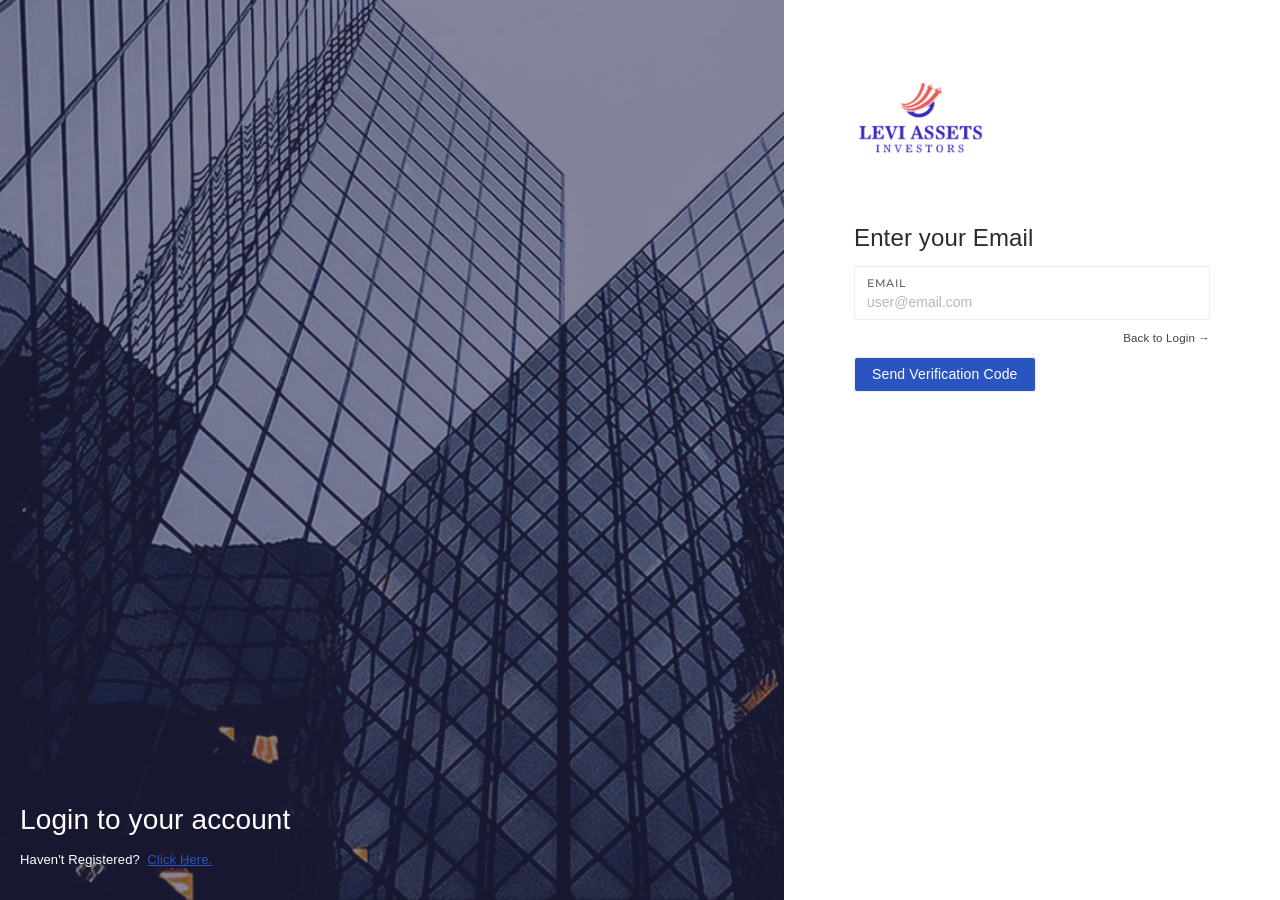
==== forgot-password.html @ 16e2641a "added login, signup pages + css files (bootstrap included)" ====
<!DOCTYPE html>
<html>
<head>
    <meta http-equiv="content-type" content="text/html;charset=UTF-8" />
    <meta charset="utf-8" />
    <title>Forgot Password?</title>
    <meta name="viewport" content="width=device-width, initial-scale=1.0, maximum-scale=1.0, user-scalable=no, shrink-to-fit=no" />
    
    <!-- CSS -->
    <link href="css/bootstrap.min.css" rel="stylesheet" type="text/css" />
    <link class="main-stylesheet" href="css/pages.css" rel="stylesheet" type="text/css" />
    
    <!-- Favicons -->
    <link rel="shortcut icon" href="images/favicon.ico">
    
  </head>

  <body class="fixed-header ">
    <div class="login-wrapper ">
      <div class="bg-pic">
        <img src="images/company5-sectionbg1.jpg" class="lazy">
        
        <div class="bg-caption pull-bottom sm-pull-bottom text-white p-l-20 m-b-20">
          <h2 class="semi-bold text-white">Login to your account</h2>
          <p>Haven't Registered? &nbsp;<a href="register.html" style="color: #2a54bf; text-decoration: underline;">Click Here.</a></p>
        </div>
      </div>
      
      <div class="login-container bg-white">
        <div class="p-l-50 m-l-20 p-r-50 m-r-20 p-t-50 m-t-30 sm-p-l-15 sm-p-r-15 sm-p-t-40">
          <a href="index.html" ><img src="images/company5.png" alt="logo" style="margin-bottom: 40px; height: 75px;"></a>
          
          <form id="form-login" class="p-t-15"> 
            <h3>Enter your Email</h3>
            <div class="form-group form-group-default">
              <label>Email</label>
              <div class="controls">
                <input type="text" name="username" id="email" placeholder="user@email.com" class="form-control" required>
              </div>
            </div>

            <div class="d-flex align-items-center justify-content-end" style="padding: 0;">
            <a href="login.html" class="text-info small">Back to Login &RightArrow;</a>
            </div>

            <button class="btn m-t-10" id="login-btn" style="background-color: #2a54bf; color: #ffffff;" type="submit">Send Verification Code</button>
          </form>
        </div>
      </div>
    </div>
    
</body>
</html>
---- css/pages.css ----
/*------------------------------------------------------------------
Pages v3.0.0
Theme : Default
Generated From SASS
[Table of contents]

1. Layouts
2. View Ports
3. Chat
4. Cards
5. Typography
6. Buttons
7. Alerts
8. Notifications
9. Progress Indicators
10. Modals
11. Tabs & Accordians
12. Sliders
13. Treeview
14. Nestables
15. Form Elements
16. Tables & Datatables
17. Charts
18. Lists
19. Social App
20. Email App
21. Calendar App
22. Login
23. Lockscreen
24. Timeline
25. Gallery
26. Vector Map
27. Pricing Table
28. Widgets
29. Misc
30. Print
31. Demo
-------------------------------------------------------------------*/
@import url('https://fonts.googleapis.com/css?family=Montserrat:400,500,600');
.flex-row {
  -webkit-box-orient: horizontal;
  -webkit-box-direction: normal;
  -webkit-flex-direction: row;
  -ms-flex-direction: row;
  flex-direction: row;
}
.flex-column {
  -webkit-box-orient: vertical;
  -webkit-box-direction: normal;
  -webkit-flex-direction: column;
  -ms-flex-direction: column;
  flex-direction: column;
}
/*!
* direction.less v0.1.0
*/
/*------------------------------------------------------------------
[1. Layouts]
*/
html {
  height: 100%;
}
/* Body Triggers for layout options
------------------------------------------------------------------
*/
body {
  height: 100%;
  margin: 0;
  padding: 0;
  background-color: #fafafa;
  direction: ltr;
  -moz-osx-font-smoothing: grayscale;
}
body.fixed-header .header {
  position: fixed;
  left: 0;
  top: 0;
}
body.mobile .sidebar-menu {
  overflow: scroll;
  -webkit-overflow-scrolling: touch;
}
body.mobile .sidebar-menu > ul {
  height: auto !important;
  overflow: visible !important;
  -webkit-overflow-scrolling: touch !important;
}
body.mobile .page-sidebar .sidebar-menu .menu-items li:hover a {
  color: #788195;
}
body.mobile .page-sidebar .sidebar-menu .menu-items li:hover .icon-thumbnail {
  color: #788195 !important;
}
body.mobile .page-sidebar .sidebar-menu .menu-items li.active > a,
body.mobile .page-sidebar .sidebar-menu .menu-items li.open > a {
  color: #fff;
}
body.mobile .page-sidebar .sidebar-menu .menu-items li.active > .icon-thumbnail,
body.mobile .page-sidebar .sidebar-menu .menu-items li.open > .icon-thumbnail {
  color: #fff;
}
body.mobile .drager {
  overflow: auto;
  -webkit-overflow-scrolling: touch;
}
body.sidebar-visible .page-sidebar .scroll-element {
  visibility: visible;
}
body.sidebar-visible .page-sidebar .menu-items .icon-thumbnail {
  -webkit-transform: translate3d(-14px, 0, 0);
  transform: translate3d(-14px, 0, 0);
  -ms-transform: translate(-14px, 0);
}
body.sidebar-visible .page-sidebar .sidebar-header .sidebar-header-controls {
  -webkit-transform: translate3d(48px, 0, 0);
  transform: translate3d(48px, 0, 0);
  -ms-transform: translate(48px, 0);
}
body.no-header .page-container .page-content-wrapper .content {
  padding-top: 0px;
}
body.no-header .header {
  border-bottom-color: transparent;
}
body.dashboard {
  background: #f5f5f5;
}
body.dashboard .page-container {
  background: #f5f5f5;
}
body.rtl [class^="col-"],
body.rtl [class*="col-"] {
  float: left;
}
body.menu-pin .overlay {
  padding-left: 0;
}
body.menu-pin .overlay .overlay-brand {
  margin-left: 0;
}
/* Page Loader
------------------------------------
*/
.pace .pace-progress {
  background: #4d6de6;
  height: 3px;
}
.pace .pace-progress-inner {
  box-shadow: none;
}
.pace .pace-activity {
  -webkit-animation: none;
  animation: none;
  top: 73px;
  background: url('../img/progress/progress-circle-success.svg') no-repeat top left;
  background-size: 100% auto;
  margin: 0 auto;
  border-width: 0;
  border-radius: 0;
  width: 28px;
  height: 40px;
  right: 19px;
  left: auto;
}
/* Header
------------------------------------
*/
.header {
  position: relative;
  display: -webkit-box;
  display: -webkit-flex;
  display: -ms-flexbox;
  display: flex;
  height: 60px;
  width: 100%;
  padding: 0 20px 0 0;
  z-index: 800;
  background-color: #fff;
  border-bottom: 1px solid rgba(230, 230, 230, 0.7);
  -webkit-box-align: center;
  -webkit-align-items: center;
  -ms-flex-align: center;
  align-items: center;
  -webkit-box-pack: justify;
  -webkit-justify-content: space-between;
  -ms-flex-pack: justify;
  justify-content: space-between;
}
.header a {
  color: #626262;
}
.header a:hover,
.header a:active,
.header a:focus {
  color: #626262;
}
.header .header-inner {
  height: inherit;
  display: -webkit-box;
  display: -webkit-flex;
  display: -ms-flexbox;
  display: flex;
  -webkit-box-align: center;
  -webkit-align-items: center;
  -ms-flex-align: center;
  align-items: center;
  -webkit-box-pack: justify;
  -webkit-justify-content: space-between;
  -ms-flex-pack: justify;
  justify-content: space-between;
}
.header.transparent {
  background-color: transparent !important;
}
.header .brand {
  vertical-align: middle;
  width: 280px;
  text-align: center;
}
.header .bubble {
  border-radius: 100%;
  height: 12px;
  width: 12px;
  background-color: #f55753;
  color: #fff;
  position: absolute;
  top: -6px;
  float: right;
  right: -5px;
}
.header .notification-list {
  display: inline-block;
  line-height: 23px;
}
.header .search-link {
  display: inline-block;
  margin-left: 15px;
  color: #626262;
  opacity: .7;
  font-size: 14px;
  vertical-align: middle;
  line-height: 12px;
  font-family: wf_segoe-ui_light, wf_segoe-ui_normal, "Helvetica Neue", Helvetica, Arial, sans-serif;
}
.header .search-link i {
  margin-right: 15px;
  font-size: 16px;
  vertical-align: middle;
}
.header .search-link:hover {
  opacity: 1;
}
.header .pg {
  font-size: 16px;
}
.header ul li {
  line-height: 12px;
  vertical-align: middle;
}
.header .dropdown {
  line-height: 12px;
}
/* Bootstrap navbar
------------------------------------
*/
.navbar {
  min-height: 50px;
  position: relative;
  margin-bottom: 20px;
  border: 1px solid transparent;
  top: -1px;
}
.navbar-nav > li > a {
  position: relative;
  display: block;
  padding: 10px 15px;
  padding-top: 20px;
  padding-bottom: 20px;
}
.nav > li > a {
  padding: 10px 15px;
}
.navbar-default {
  background-color: #fff;
}
.navbar-default .navbar-nav > .active > a,
.navbar-default .navbar-default .navbar-nav > .active > a:hover,
.navbar-default .navbar-default .navbar-nav > .active > a:focus {
  background-color: transparent;
}
.navbar-default .navbar-nav > .active > a,
.navbar-default .navbar-default .navbar-nav > .active > a:hover,
.navbar-default .navbar-default .navbar-nav > .active > a:focus {
  background-color: transparent;
}
.navbar-toggle {
  border-radius: 0;
  background-color: transparent !important;
}
.navbar-default .navbar-nav > li > a {
  color: #626262;
}
/* Main Menu Sidebar
------------------------------------
*/
.page-sidebar {
  width: 280px;
  background-color: #2b303b;
  z-index: 1000;
  left: -210px;
  position: fixed;
  bottom: 0;
  top: 0;
  right: auto;
  overflow: hidden;
  -webkit-transition: -webkit-transform 400ms cubic-bezier(0.05, 0.74, 0.27, 0.99);
  -moz-transition: -moz-transform 400ms cubic-bezier(0.05, 0.74, 0.27, 0.99);
  -o-transition: -o-transform 400ms cubic-bezier(0.05, 0.74, 0.27, 0.99);
  transition: transform 400ms cubic-bezier(0.05, 0.74, 0.27, 0.99);
  -webkit-backface-visibility: hidden;
  -webkit-perspective: 1000;
}
.page-sidebar a,
.page-sidebar button {
  color: #788195;
}
.page-sidebar a:hover,
.page-sidebar button:hover,
.page-sidebar a:active,
.page-sidebar button:active {
  color: #fff;
}
.page-sidebar a:visited,
.page-sidebar button:visited,
.page-sidebar a:focus,
.page-sidebar button:focus {
  color: #788195;
}
.page-sidebar .scroll-element {
  visibility: hidden;
}
.page-sidebar .sidebar-header {
  /* Side-bar header */
  display: block;
  height: 60px;
  line-height: 60px;
  background-color: #272b35;
  border-bottom: 1px solid #232730;
  color: #fff;
  width: 100%;
  padding: 0 20px;
  padding-left: 30px;
  clear: both;
  z-index: 10;
  position: relative;
}
.page-sidebar .sidebar-header .sidebar-header-controls {
  display: inline-block;
  -webkit-transition: -webkit-transform 0.4s cubic-bezier(0.05, 0.74, 0.27, 0.99);
  transition: transform 0.4s cubic-bezier(0.05, 0.74, 0.27, 0.99);
  -webkit-backface-visibility: hidden;
}
.page-sidebar .sidebar-header .sidebar-slide-toggle i {
  -webkit-transition: all 0.12s ease;
  transition: all 0.12s ease;
}
.page-sidebar .sidebar-header .sidebar-slide-toggle.active i {
  -webkit-transform: rotate(-180deg);
  -ms-transform: rotate(-180deg);
  transform: rotate(-180deg);
}
.page-sidebar .close-sidebar {
  position: absolute;
  right: 19px;
  top: 14px;
  padding: 9px;
  z-index: 1;
}
.page-sidebar .close-sidebar > i {
  color: rgba(255, 255, 255, 0.57);
}
.page-sidebar .sidebar-overlay-slide {
  /* Side-bar Top Slider */
  width: 100%;
  height: 100%;
  background-color: #272b35;
  display: block;
  z-index: 9;
  padding: 80px 20px 20px 20px;
}
.page-sidebar .sidebar-overlay-slide.from-top {
  top: -100%;
  position: absolute;
  -webkit-transition: all 0.2s ease;
  transition: all 0.2s ease;
}
.page-sidebar .sidebar-overlay-slide.from-top.show {
  -webkit-transform: translate(0, 100%);
  -ms-transform: translate(0, 100%);
  transform: translate(0, 100%);
}
.page-sidebar .sidebar-menu {
  /* Side-bar Menu */
  height: calc(100% - 50px);
  position: relative;
  width: 100%;
}
.page-sidebar .sidebar-menu .outer-tab-nav-section {
  display: inline-block;
  width: 45px;
  position: absolute;
  height: 100%;
  background-color: #0aa699 !important;
}
.page-sidebar .sidebar-menu .menu-items {
  /* Side-bar Menut Items */
  list-style: none;
  margin: 0;
  padding: 0;
  position: relative;
  overflow: auto;
  -webkit-overflow-scrolling: touch;
  height: calc(100% - 10px);
  width: 100%;
}
.page-sidebar .sidebar-menu .menu-items li:hover > .icon-thumbnail,
.page-sidebar .sidebar-menu .menu-items li.open > .icon-thumbnail,
.page-sidebar .sidebar-menu .menu-items li.active > .icon-thumbnail {
  color: #fff;
}
.page-sidebar .sidebar-menu .menu-items li:hover > a,
.page-sidebar .sidebar-menu .menu-items li.open > a,
.page-sidebar .sidebar-menu .menu-items li.active > a {
  color: #fff;
}
.page-sidebar .sidebar-menu .menu-items li > a {
  white-space: nowrap;
  overflow: hidden;
  text-overflow: ellipsis;
  width: 65%;
}
.page-sidebar .sidebar-menu .menu-items > li {
  display: block;
  padding: 0;
  clear: right;
}
.page-sidebar .sidebar-menu .menu-items > li:after,
.page-sidebar .sidebar-menu .menu-items > li:before {
  display: table;
  content: " ";
  clear: both;
}
.page-sidebar .sidebar-menu .menu-items > li > a {
  font-family: Arial, sans-serif;
  display: inline-block;
  padding-left: 32px;
  min-height: 40px;
  line-height: 40px;
  font-size: 14px;
  clear: both;
}
.page-sidebar .sidebar-menu .menu-items > li > a.open {
  background: #313131;
}
.page-sidebar .sidebar-menu .menu-items > li > a > .arrow {
  float: right;
  padding-right: 30px;
}
.page-sidebar .sidebar-menu .menu-items > li > a > .arrow:before {
  float: right;
  display: inline;
  font-size: 16px;
  font-family: FontAwesome;
  height: auto;
  content: "\f104";
  font-weight: 300;
  text-shadow: none;
  -webkit-transition: all 0.12s ease;
  transition: all 0.12s ease;
}
.page-sidebar .sidebar-menu .menu-items > li > a > .arrow.open:before {
  -webkit-transform: rotate(-90deg);
  -ms-transform: rotate(-90deg);
  transform: rotate(-90deg);
}
.page-sidebar .sidebar-menu .menu-items > li > a > .badge {
  margin-top: 12px;
}
.page-sidebar .sidebar-menu .menu-items > li > a > .title {
  float: left;
  white-space: nowrap;
  text-overflow: ellipsis;
  overflow: hidden;
  width: 65%;
}
.page-sidebar .sidebar-menu .menu-items > li > a > .details {
  font-size: 12px;
  opacity: 0.4;
  display: block;
  clear: both;
}
.page-sidebar .sidebar-menu .menu-items > li > a.detailed > .title {
  line-height: 28px;
}
.page-sidebar .sidebar-menu .menu-items > li > a.detailed > .details {
  line-height: 16px;
}
.page-sidebar .sidebar-menu .menu-items > li.active > ul.sub-menu {
  display: block;
}
.page-sidebar .sidebar-menu .menu-items > li > .icon-thumbnail:first-letter {
  text-transform: uppercase;
}
.page-sidebar .sidebar-menu .menu-items > li > ul.sub-menu > li ul.sub-menu li {
  padding-left: 10px;
  padding-right: 3px;
}
.page-sidebar .sidebar-menu .menu-items > li > ul.sub-menu > li ul.sub-menu .icon-thumbnail {
  width: 25px;
  height: 25px;
  line-height: 25px;
  font-size: 10px;
}
.page-sidebar .sidebar-menu .menu-items > li > ul.sub-menu li > a > .arrow:before {
  float: right;
  margin-top: 1px;
  margin-right: 20px;
  display: inline;
  font-size: 16px;
  font-family: FontAwesome;
  height: auto;
  content: "\f104";
  font-weight: 300;
  text-shadow: none;
  -webkit-transition: all 0.12s ease;
  transition: all 0.12s ease;
}
.page-sidebar .sidebar-menu .menu-items > li > ul.sub-menu li > a > .arrow.open:before {
  float: right;
  margin-top: 1px;
  margin-right: 18px;
  display: inline;
  font-family: FontAwesome;
  height: auto;
  font-size: 16px;
  -webkit-transform: rotate(-90deg);
  -ms-transform: rotate(-90deg);
  transform: rotate(-90deg);
  font-weight: 300;
  text-shadow: none;
}
.page-sidebar .sidebar-menu .menu-items > li ul.sub-menu {
  display: none;
  list-style: none;
  clear: both;
  margin: 0 0 10px 0;
  background-color: #21252d;
  padding: 18px 0 10px 0;
}
.page-sidebar .sidebar-menu .menu-items > li ul.sub-menu > li {
  background: none;
  padding: 0px 20px 0 40px;
  margin-top: 1px;
}
.page-sidebar .sidebar-menu .menu-items > li ul.sub-menu > li:hover > .icon-thumbnail {
  color: #fff;
}
.page-sidebar .sidebar-menu .menu-items > li ul.sub-menu > li > a {
  display: inline-block;
  padding: 5px 0px;
  font-size: 13px;
  font-family: Arial, sans-serif;
  white-space: normal;
}
.page-sidebar .sidebar-menu .menu-items > li ul.sub-menu > li .icon-thumbnail {
  width: 30px;
  height: 30px;
  line-height: 30px;
  margin: 0;
  background-color: #2b303b;
  font-size: 14px;
}
.page-sidebar .sidebar-menu .muted {
  color: #576775;
  opacity: .45;
}
.page-sidebar .icon-thumbnail [class^="bg-"],
.page-sidebar [class*="bg-"] {
  color: #fff;
}
[data-toggle-pin="sidebar"] > i:before {
  content: "\f10c";
}
/* Sidebar icon holder
------------------------------------
*/
.icon-thumbnail {
  display: inline-block;
  background: #21252d;
  height: 40px;
  width: 40px;
  line-height: 40px;
  text-align: center;
  vertical-align: middle;
  position: relative;
  left: 0;
  float: right;
  margin-right: 14px;
  color: #788195;
  font-size: 16px;
  -webkit-transition: -webkit-transform 0.4s cubic-bezier(0.05, 0.74, 0.27, 0.99);
  transition: transform 0.4s cubic-bezier(0.05, 0.74, 0.27, 0.99);
  -webkit-backface-visibility: hidden;
  -webkit-perspective: 1000;
  font-family: "Segoe UI", "Helvetica Neue", Helvetica, Arial, sans-serif;
  -webkit-font-smoothing: antialiased;
  -webkit-text-size-adjust: 100%;
  -ms-text-size-adjust: 100%;
  font-weight: bold;
}
.icon-thumbnail > i {
  font-size: 14px;
}
.icon-thumbnail > svg {
  width: auto;
  height: auto;
  display: inline;
}
.nav-collapse.collapse {
  height: 100%  !important;
}
/* Secondary App Menu */
.toggle-secondary-sidebar {
  display: none;
}
.secondary-sidebar {
  background: #2d3446;
  width: 250px;
  float: left;
  padding-left: 47px;
  height: 100%;
  position: fixed;
  padding: 20px 0;
}
.secondary-sidebar.not-fixed {
  position: inherit;
}
.secondary-sidebar.open {
  position: fixed;
  visibility: hidden;
  display: block;
}
.secondary-sidebar .btn-compose {
  font-family: 'Montserrat';
  font-size: 13px;
  font-weight: normal;
  letter-spacing: 0.02em;
  text-transform: uppercase;
}
.secondary-sidebar .menu-title {
  color: rgba(120, 129, 149, 0.7);
  font-size: 10.8px;
  font-family: 'Montserrat';
  font-weight: normal;
  letter-spacing: 0.03em;
}
.secondary-sidebar .menu-title {
  padding-left: 30px;
}
.secondary-sidebar > ul > li {
  padding-left: 0;
}
.secondary-sidebar ul li a {
  display: -webkit-box;
  display: -moz-box;
  display: -webkit-flex;
  display: -ms-flexbox;
  display: flex;
  padding-left: 30px;
  padding-right: 30px;
}
.secondary-sidebar ul li a > .icon-thumbnail {
  display: -webkit-box;
  display: -moz-box;
  display: -webkit-flex;
  display: -ms-flexbox;
  display: flex;
  height: auto;
  width: auto;
  line-height: auto;
}
.secondary-sidebar ul li a > .icon-thumbnail > svg {
  -webkit-align-self: center;
  -ms-flex-item-align: center;
  -ms-grid-row-align: center;
  align-self: center;
}
.secondary-sidebar ul li a.active {
  color: #2c2c2c;
}
.secondary-sidebar ul li a > .title {
  width: 100%;
  -webkit-align-self: center;
  -ms-flex-item-align: center;
  -ms-grid-row-align: center;
  align-self: center;
}
.secondary-sidebar ul li a > .title:after {
  display: none;
}
.secondary-sidebar ul li a > .badge {
  -webkit-align-self: center;
  -ms-flex-item-align: center;
  -ms-grid-row-align: center;
  align-self: center;
}
.secondary-sidebar ul li a > .arrow:before {
  float: right;
  display: inline;
  font-size: 16px;
  font-family: FontAwesome;
  height: auto;
  content: "\f104";
  font-weight: 300;
  text-shadow: none;
  -webkit-transition: all 0.12s ease;
  transition: all 0.12s ease;
}
.secondary-sidebar ul li ul {
  margin: 0;
  padding-top: 7px;
  padding-bottom: 5px;
  padding-left: 7px;
}
.secondary-sidebar ul li ul li {
  padding: 0;
  margin-bottom: 9px;
  margin-top: 5px;
}
.secondary-sidebar ul li.open > a {
  color: #2c2c2c;
}
.secondary-sidebar ul li.open > a .arrow:before {
  -webkit-transform: rotate(-90deg);
  -ms-transform: rotate(-90deg);
  transform: rotate(-90deg);
}
.secondary-sidebar ul li.open > ul {
  display: block;
}
.secondary-sidebar ul li > ul {
  display: none;
}
.secondary-sidebar .main-menu {
  padding-left: 0;
}
.secondary-sidebar .main-menu > li {
  list-style: none;
}
.secondary-sidebar .main-menu > li.active > a {
  color: #4d6de6;
}
.secondary-sidebar .main-menu > li.active > a:hover {
  color: #4d6de6;
}
.secondary-sidebar .main-menu > li.active > a > .title {
  position: relative;
}
.secondary-sidebar .main-menu > li.active > a > .title:after {
  background: #4d6de6;
  border-radius: 50%;
  content: "";
  height: 7px;
  position: absolute;
  right: -14px;
  top: 6.5px;
  width: 7px;
}
.secondary-sidebar .main-menu > li a {
  font-size: 14px;
  color: #788195;
  line-height: 37px;
}
.secondary-sidebar .main-menu > li a:hover {
  color: #fff;
}
.secondary-sidebar .main-menu > li a > .title i {
  margin-right: 6px;
  opacity: .9;
}
.secondary-sidebar .sub-menu {
  margin-left: 23px;
}
.secondary-sidebar .sub-menu li {
  list-style: none;
  padding: 0;
}
.secondary-sidebar .sub-menu li.active a {
  color: #fff !important;
}
.secondary-sidebar .sub-menu li a {
  color: rgba(120, 129, 149, 0.89);
  line-height: 25px;
}
.secondary-sidebar .sub-menu li a:hover {
  color: #fff;
}
.secondary-sidebar .sub-menu li a .badge,
.secondary-sidebar .main-menu li a .badge {
  background: transparent;
  font-size: 13px;
  color: #788195;
  line-height: 25px;
}
.secondary-sidebar.light {
  background-color: #fff;
  border-right: 1px solid rgba(0, 0, 0, 0.07);
}
.secondary-sidebar.light .menu-title {
  color: rgba(120, 129, 149, 0.6);
  opacity: 1;
}
.secondary-sidebar.light .icon-thumbnail {
  background-color: transparent;
}
.secondary-sidebar.light .main-menu li a:hover {
  color: #2c2c2c;
}
.secondary-sidebar.light .main-menu li.active > a {
  color: #2c2c2c;
}
.secondary-sidebar.light .sub-menu {
  margin-top: 5px;
}
.secondary-sidebar.light .sub-menu li.active a {
  color: #2c2c2c !important;
}
.secondary-sidebar.light .sub-menu li a {
  color: rgba(120, 129, 149, 0.6);
}
.secondary-sidebar.light .sub-menu li a:hover {
  color: #2c2c2c;
}
/* Horizontal Menu
------------------------------------
*/
.horizontal-app-menu {
  display: -webkit-box;
  display: -moz-box;
  display: -webkit-flex;
  display: -ms-flexbox;
  display: flex;
  -webkit-box-orient: vertical;
  -webkit-box-direction: normal;
  -webkit-flex-direction: column;
  -ms-flex-direction: column;
  flex-direction: column;
}
.horizontal-app-menu.fixed-header {
  overflow: hidden;
}
.horizontal-app-menu.fixed-header .header {
  position: relative;
}
.horizontal-app-menu.fixed-header .page-container {
  overflow: scroll;
  overflow-x: hidden;
  -webkit-overflow-scrolling: touch;
}
.horizontal-app-menu .header {
  display: block;
  height: auto;
  border-bottom: none;
  background-color: #2b303b;
  color: #788195;
  -webkit-flex-shrink: 0;
  -ms-flex-negative: 0;
  flex-shrink: 0;
}
.horizontal-app-menu .header .header-inner {
  height: 60px;
  background-color: transparent;
  position: relative;
  color: #788195;
}
.horizontal-app-menu .header .header-lg-height {
  height: 75px;
}
.horizontal-app-menu .header .header-md-height {
  height: 51px;
}
.horizontal-app-menu .header .header-sm-height {
  height: 50px;
}
.horizontal-app-menu .header .search-link {
  color: #788195;
}
.horizontal-app-menu .header .header-inner .brand.inline {
  position: relative;
  border-right: 1px solid #40444d;
  padding-right: 15px;
  margin-right: 0px;
  width: auto;
}
.horizontal-app-menu .header .header-inner .brand.inline > img {
  width: auto;
}
.horizontal-app-menu .header .notification-list {
  border: none;
}
.horizontal-app-menu .header .title-bar {
  padding-bottom: 18px;
}
.horizontal-app-menu .header .page-title {
  color: #788195;
  font-size: 21px;
  line-height: 21px;
  font-weight: normal;
  margin-bottom: 0;
  margin-left: 15px;
}
.horizontal-app-menu .header .pg {
  color: #788195;
  display: block;
}
.horizontal-app-menu .menu-bar {
  display: -webkit-box;
  display: -moz-box;
  display: -webkit-flex;
  display: -ms-flexbox;
  display: flex;
  -webkit-box-orient: horizontal;
  -webkit-box-direction: normal;
  -webkit-flex-direction: row;
  -ms-flex-direction: row;
  flex-direction: row;
  position: relative;
  color: #788195;
}
.horizontal-app-menu .menu-bar ul {
  margin: 0;
  padding: 0;
  list-style: none;
  border-radius: 3px;
  -webkit-border-radius: 3px;
  -moz-border-radius: 3px;
}
.horizontal-app-menu .menu-bar ul li a .arrow {
  position: relative;
  display: -webkit-inline-box;
  display: -webkit-inline-flex;
  display: -ms-inline-flexbox;
  display: inline-flex;
  -webkit-box-align: center;
  -webkit-align-items: center;
  -ms-flex-align: center;
  align-items: center;
  padding-left: 15px;
  width: 23px;
}
.horizontal-app-menu .menu-bar ul li a .arrow:before {
  font-size: 16px;
  font-family: FontAwesome;
  height: auto;
  content: "\f104";
  font-weight: 300;
  text-shadow: none;
  position: relative;
  top: 2px;
  -webkit-transform: rotate(-90deg);
  -ms-transform: rotate(-90deg);
  transform: rotate(-90deg);
  -webkit-transition: all 0.12s ease;
  transition: all 0.12s ease;
}
.horizontal-app-menu .menu-bar ul li {
  line-height: 24px;
}
.horizontal-app-menu .menu-bar ul li .sub-menu {
  padding: 0;
  left: 50%;
  top: 0;
  visibility: hidden;
  opacity: 0;
  min-width: calc(100% + 4px);
  padding: 18px 25px;
  background: #fff;
  z-index: 1;
  position: absolute;
  -webkit-box-shadow: 0px 0px 16px 0px rgba(0, 0, 0, 0.08);
  box-shadow: 0px 0px 16px 0px rgba(0, 0, 0, 0.08);
  -webkit-transform: translate3d(15px, 0, 0);
  transform: translate3d(15px, 0, 0);
  -ms-transform: translate(15px, 0);
  -webkit-transition: all 0.15s ease-in;
  transition: all 0.15s ease-in;
}
.horizontal-app-menu .menu-bar ul li .sub-menu li a {
  min-width: 50px;
  width: 100%;
  padding: 4px 0;
  white-space: nowrap;
  overflow: hidden;
  text-overflow: ellipsis;
  display: block;
}
.horizontal-app-menu .menu-bar ul li:hover > .sub-menu {
  visibility: visible;
  opacity: 1;
  -webkit-transform: translate3d(34%, 0, 0);
  transform: translate3d(34%, 0, 0);
  -ms-transform: translate(34%, 0);
}
.horizontal-app-menu .menu-bar > ul {
  display: -webkit-box;
  display: -moz-box;
  display: -webkit-flex;
  display: -ms-flexbox;
  display: flex;
  -webkit-box-orient: horizontal;
  -webkit-box-direction: normal;
  -ms-flex-flow: row nowrap;
  flex-flow: row nowrap;
}
.horizontal-app-menu .menu-bar > ul > li {
  -webkit-box-flex: 1;
  -ms-flex: 1 0 auto;
  flex: 1 0 auto;
  display: -webkit-inline-box;
  display: -webkit-inline-flex;
  display: -ms-inline-flexbox;
  display: inline-flex;
  -webkit-box-align: center;
  -webkit-align-items: center;
  -ms-flex-align: center;
  align-items: center;
  padding: 0;
  position: relative;
}
.horizontal-app-menu .menu-bar > ul > li:hover:not(".open") > a {
  color: #fff;
}
.horizontal-app-menu .menu-bar > ul > li:first-child > a {
  padding-left: 0;
}
.horizontal-app-menu .menu-bar > ul > li:last-child > a {
  padding-right: 0;
}
.horizontal-app-menu .menu-bar > ul > li > a {
  padding: 0 20px;
}
.horizontal-app-menu .menu-bar > ul > li > ul {
  display: none;
  opacity: 0;
  list-style: none;
  border: 0;
  top: -7px;
  left: -4px;
  min-width: calc(100% + 4px);
  padding: 0 25px;
  padding-top: 60px;
  padding-bottom: 18px;
  background: #fff;
  z-index: 1;
  position: absolute;
  -webkit-box-shadow: 0px 0px 16px 0px rgba(0, 0, 0, 0.08);
  box-shadow: 0px 0px 16px 0px rgba(0, 0, 0, 0.08);
}
.horizontal-app-menu .menu-bar > ul > li.open > ul {
  display: block;
}
.horizontal-app-menu .menu-bar > ul > li.open > ul:before {
  content: '';
  position: absolute;
  height: 1px;
  top: 52px;
  width: calc(100% -  50px);
  background-color: rgba(0, 0, 0, 0.07);
}
.horizontal-app-menu .menu-bar > ul > li.open > ul > li {
  padding-left: 0;
  -webkit-transform: translate3d(0, -10px, 0);
  transform: translate3d(0, -10px, 0);
  -ms-transform: translate(0, -10px);
  opacity: 0;
  transition: all 0.18s ease;
  border-bottom: none;
}
.horizontal-app-menu .menu-bar > ul > li.open > ul > li > a {
  min-width: 50px;
  width: 100%;
  padding: 4px 0;
  white-space: nowrap;
  overflow: hidden;
  text-overflow: ellipsis;
  display: -webkit-box;
  display: -moz-box;
  display: -webkit-flex;
  display: -ms-flexbox;
  display: flex;
  -webkit-box-pack: justify;
  -webkit-justify-content: space-between;
  -ms-flex-pack: justify;
  justify-content: space-between;
}
.horizontal-app-menu .menu-bar > ul > li.open > ul > li > a > .arrow:before {
  -webkit-transform: rotate(180deg);
  -ms-transform: rotate(180deg);
  transform: rotate(180deg);
}
.horizontal-app-menu .menu-bar > ul > li.open > ul > li:last-child > a {
  padding-bottom: 0;
}
.horizontal-app-menu .menu-bar > ul > li.open > a {
  -webkit-transform: translate3d(0, -10px, 0);
  transform: translate3d(0, -10px, 0);
  -ms-transform: translate(0, -10px);
  opacity: 0;
  transition: all 0.18s ease !important;
}
.horizontal-app-menu .menu-bar > ul > li.opening > ul {
  opacity: 1;
}
.horizontal-app-menu .menu-bar > ul > li.opening > ul > li {
  -webkit-transform: translate3d(0, 0, 0);
  transform: translate3d(0, 0, 0);
  -ms-transform: translate(0, 0);
  opacity: 1;
}
.horizontal-app-menu .menu-bar > ul > li.opening > a {
  position: relative;
  z-index: 10;
  -webkit-transform: translate3d(0, 0, 0);
  transform: translate3d(0, 0, 0);
  -ms-transform: translate(0, 0);
  opacity: 1;
}
.horizontal-app-menu .menu-bar > ul > li.closing > ul {
  opacity: 0;
}
.horizontal-app-menu .menu-bar > ul > li.closing > ul > li {
  -webkit-transform: translate3d(0, -10px, 0);
  transform: translate3d(0, -10px, 0);
  -ms-transform: translate(0, -10px);
  opacity: 0;
}
.horizontal-app-menu .menu-bar > ul > li.closing > a {
  -webkit-transform: translate3d(0, -10px, 0);
  transform: translate3d(0, -10px, 0);
  -ms-transform: translate(0, -10px);
  opacity: 0;
}
.horizontal-app-menu .menu-bar > ul li > a {
  color: #788195;
}
.horizontal-app-menu .secondary-sidebar {
  margin-left: -25px;
  border: 1px solid rgba(0, 0, 0, 0.07);
}
.horizontal-app-menu .inner-content {
  margin-left: 225px;
}
.horizontal-app-menu .content {
  -ms-flex: 1;
  -webkit-box-flex: 1;
  -moz-box-flex: 1;
  -ms-box-flex: 1;
  box-flex: 1;
}
.horizontal-app-menu .page-container {
  padding-left: 0;
}
.horizontal-app-menu .page-container .page-content-wrapper .content {
  padding-top: 0;
}
.horizontal-app-menu .ghost-nav-dropdown {
  top: -7px;
  left: -4px;
  background: #fff;
  z-index: 1000;
  position: absolute;
  -webkit-box-shadow: 0px 0px 16px 0px rgba(0, 0, 0, 0.08);
  box-shadow: 0px 0px 16px 0px rgba(0, 0, 0, 0.08);
  border-radius: 3px;
  -webkit-border-radius: 3px;
  -moz-border-radius: 3px;
  transition: all 0.18s ease-in;
}
.horizontal-app-menu .calendar .calendar-header {
  background-color: transparent;
  padding-left: 0;
  position: relative;
  left: -20px;
}
.horizontal-app-menu .calendar .months .month:first-child {
  padding-left: 0;
}
.horizontal-app-menu .calendar .weeks-wrapper {
  margin-left: 0;
  padding-left: 0;
}
.horizontal-app-menu .calendar .week-dragger {
  margin-left: 0;
}
.horizontal-app-menu .calendar .calendar-container .grid {
  overflow: hidden;
}
/* SPLIT VIEW FOR EMAIL and APPS
------------------------------------
*/
.split-view {
  position: relative;
  height: 100%;
}
.split-view .split-list {
  float: left;
  width: 360px;
  background: #fff;
  height: 100%;
  overflow-y: auto;
  position: relative;
  -webkit-overflow-scrolling: touch;
  border-right: 1px solid #e6e6e6;
  -webkit-transition: all 0.5s ease;
  transition: all 0.5s ease;
}
.split-view .split-list .list-view-fake-header {
  font-size: 10.8px !important;
  line-height: normal !important;
}
.split-view .split-list.slideLeft {
  -webkit-transform: translate(-100%, 0);
  -ms-transform: translate(-100%, 0);
  transform: translate(-100%, 0);
}
.split-view .split-list .list-refresh {
  position: absolute;
  right: 18px;
  top: 4px;
  color: #626262;
  opacity: .34;
  z-index: 101;
}
.split-view .split-list .list-refresh i {
  font-size: 11px;
}
.split-view .split-list .list-view-fake-header,
.split-view .split-list .list-view-group-header {
  background: #f0f0f0;
  height: 28px;
  color: rgba(98, 98, 98, 0.7);
  font-family: 'Montserrat';
  text-transform: uppercase;
  font-size: 10.8px;
  padding-left: 12px;
  padding-top: 6px;
  letter-spacing: 0.07em;
  width: 100%;
}
.split-view .split-list .item {
  height: 111px;
  list-style: none;
  position: relative;
  border-bottom: 1px solid rgba(230, 230, 230, 0.7);
  cursor: pointer;
}
.split-view .split-list .item .inline {
  width: 230px;
}
.split-view .split-list .item .inline > * {
  white-space: nowrap;
  text-overflow: ellipsis;
  overflow: hidden;
  font-family: arial;
}
.split-view .split-list .item .recipients {
  letter-spacing: 0.01em;
  padding-bottom: 2px;
}
.split-view .split-list .item .checkbox {
  float: left;
  clear: left;
  display: none;
  max-width: 32px;
}
.split-view .split-list .item .subject {
  font-family: 'Helvetica';
  font-size: 14.33px;
  color: #3b4752;
  -webkit-line-clamp: 2;
  -webkit-box-orient: vertical;
  height: 38px;
  display: -webkit-box;
  white-space: normal;
  line-height: 18px;
}
.split-view .split-list .item .body {
  font-size: 12.6px;
  opacity: .52;
  height: 22px;
}
.split-view .split-list .item .datetime {
  color: #121212;
  font-family: arial;
  font-size: 11.1px;
  position: absolute;
  right: 20px;
  top: 15px;
  opacity: 0.46;
}
.split-view .split-details {
  position: relative;
  overflow: auto;
  height: 100%;
}
.split-view .split-details .no-result {
  bottom: 0;
  left: 0;
  margin-top: -34px;
  opacity: 0.5;
  position: absolute;
  right: 0;
  text-align: center;
  top: 50%;
}
.split-view .split-details .actions {
  height: 50px;
  float: left;
}
.split-view .split-details .actions li {
  list-style: none;
  position: relative;
}
.split-view .split-details .actions li:last-child:after {
  display: none;
}
.split-view .split-details .actions li:after {
  content: "";
  height: 14px;
  position: absolute;
  right: -4px;
  top: 18px;
  width: 1px;
  background: rgba(0, 0, 0, 0.07);
}
.split-view .split-details .actions li a {
  font-size: 13.1px;
  color: #626262;
  font-weight: 600;
  padding: 0 13px;
  line-height: 50px;
  white-space: nowrap;
}
.inner-content {
  margin-top: 0px;
  padding: 0px;
  overflow: auto;
  min-height: 100%;
  margin-left: 250px;
}
/* Quick View
------------------------------------
*/
.quickview-wrapper {
  position: fixed;
  right: -285px;
  top: 0;
  width: 285px;
  background: #fff;
  bottom: 0;
  z-index: 1000;
  box-shadow: 0 0 9px rgba(191, 191, 191, 0.36);
  border-left: 1px solid rgba(222, 227, 231, 0.56);
  -webkit-transition: -webkit-transform 400ms cubic-bezier(0.05, 0.74, 0.27, 0.99);
  transition: transform 400ms cubic-bezier(0.05, 0.74, 0.27, 0.99);
  -webkit-backface-visibility: hidden;
  -ms-backface-visibility: hidden;
  -webkit-perspective: 1000;
}
.quickview-wrapper.open {
  -webkit-transform: translate3d(-100%, 0, 0);
  transform: translate3d(-100%, 0, 0);
  -ms-transform: translate(-100%, 0);
}
.quickview-wrapper .quickview-toggle {
  position: absolute;
  right: 12px;
  top: 2px;
  color: #788195;
  padding: 6px;
  opacity: 0.4;
}
.quickview-wrapper .quickview-toggle:hover {
  opacity: 1;
}
.quickview-wrapper .nav-tabs {
  /* Quickview Tabs */
  background-color: #2b303b;
  position: relative;
  padding: 0 43px;
}
.quickview-wrapper .nav-tabs > li > a {
  padding: 11px;
  color: #788195;
  border: 0;
  text-align: center;
  font-size: 11px;
  font-weight: bold;
  min-width: 62px;
  line-height: 1.4;
}
.quickview-wrapper .nav-tabs > li > a > span {
  opacity: 0.6;
}
.quickview-wrapper .nav-tabs > li > a:hover > span {
  color: #788195;
  opacity: 1;
}
.quickview-wrapper .nav-tabs > li.active > a,
.quickview-wrapper .nav-tabs > li.active > a:hover,
.quickview-wrapper .nav-tabs > li.active > a:focus {
  background-color: transparent;
  border: 0;
  color: #cdd0d8;
  opacity: 1;
}
.quickview-wrapper .nav-tabs ~ .tab-content {
  position: absolute;
  padding: 0;
  left: 0;
  right: 0;
  top: 38px;
  bottom: 0;
  height: auto;
}
.quickview-wrapper .nav-tabs ~ .tab-content > div {
  height: 100%;
}
.quickview-wrapper .nav-tabs ~ .tab-content ul {
  margin: 0;
  padding: 0;
}
.quickview-wrapper .nav-tabs ~ .tab-content ul li {
  list-style: none;
}
.quickview-wrapper .nav-tabs ~ .tab-content .quickview-notes {
  /* Quickview Notes */
  background: #fbf9e3;
}
.quickview-wrapper .nav-tabs ~ .tab-content .quickview-notes a,
.quickview-wrapper .nav-tabs ~ .tab-content .quickview-notes button {
  color: #968974;
}
.quickview-wrapper .nav-tabs ~ .tab-content .quickview-notes .list {
  position: relative;
}
.quickview-wrapper .nav-tabs ~ .tab-content .quickview-notes .list .toolbar {
  height: 50px;
  padding: 0 25px;
}
.quickview-wrapper .nav-tabs ~ .tab-content .quickview-notes .list .toolbar ul {
  margin-top: 10px;
}
.quickview-wrapper .nav-tabs ~ .tab-content .quickview-notes .list .toolbar ul > li {
  display: inline-block;
  height: auto;
}
.quickview-wrapper .nav-tabs ~ .tab-content .quickview-notes .list .toolbar ul > li a {
  height: 22px;
  line-height: 22px;
  display: block;
  padding: 0 5px;
  font-size: 14px;
}
.quickview-wrapper .nav-tabs ~ .tab-content .quickview-notes .list .toolbar ul > li a:hover,
.quickview-wrapper .nav-tabs ~ .tab-content .quickview-notes .list .toolbar ul > li a.selected {
  background: #968974;
  color: #FBF9E3;
}
.quickview-wrapper .nav-tabs ~ .tab-content .quickview-notes .list .toolbar .btn-remove-notes {
  background: transparent;
  bottom: 8px;
  display: block;
  left: 50%;
  margin-left: -40%;
  position: absolute;
  width: 83%;
  border: 1px solid #968974;
}
.quickview-wrapper .nav-tabs ~ .tab-content .quickview-notes .list > ul {
  padding: 0;
}
.quickview-wrapper .nav-tabs ~ .tab-content .quickview-notes .list > ul li {
  cursor: pointer;
  height: 42px;
  padding: 0 25px;
  display: block;
  clear: both;
}
.quickview-wrapper .nav-tabs ~ .tab-content .quickview-notes .list > ul li .left {
  float: left;
  width: 65%;
  height: 100%;
  padding-top: 9px;
}
.quickview-wrapper .nav-tabs ~ .tab-content .quickview-notes .list > ul li .left .checkbox {
  display: none;
  float: left;
}
.quickview-wrapper .nav-tabs ~ .tab-content .quickview-notes .list > ul li .left .checkbox label {
  margin-right: 0;
  vertical-align: text-top;
}
.quickview-wrapper .nav-tabs ~ .tab-content .quickview-notes .list > ul li .left p {
  margin: 0;
  font-size: 13px;
  font-weight: bold;
  width: 100px;
  white-space: nowrap;
  overflow: hidden;
  text-overflow: ellipsis;
  vertical-align: middle;
  display: inline-block;
}
.quickview-wrapper .nav-tabs ~ .tab-content .quickview-notes .list > ul li .right {
  font-size: 10.5px;
  text-align: right;
  width: 35%;
  line-height: 41px;
}
.quickview-wrapper .nav-tabs ~ .tab-content .quickview-notes .list > ul li .right .date {
  margin-right: 10px;
}
.quickview-wrapper .nav-tabs ~ .tab-content .quickview-notes .list > ul li:hover {
  background: #f4ecd1;
}
.quickview-wrapper .nav-tabs ~ .tab-content .quickview-notes .note {
  /* Quickview Note */
  background-image: url('../img/notes_lines.png');
  background-repeat: repeat-y;
  background-position: 27px top;
}
.quickview-wrapper .nav-tabs ~ .tab-content .quickview-notes .note > div {
  display: table;
  height: 100%;
  width: 100%;
}
.quickview-wrapper .nav-tabs ~ .tab-content .quickview-notes .note .toolbar {
  background: #fcfcfa;
  height: 35px;
  width: 100%;
  display: table-row;
  box-shadow: 0 1px 1px -1px rgba(0, 0, 0, 0.33);
}
.quickview-wrapper .nav-tabs ~ .tab-content .quickview-notes .note .toolbar > li {
  display: inline-block;
  border-right: 1px solid #EDECEC;
  float: left;
  line-height: 37px;
  padding: 0;
  text-align: center;
  width: 40px;
  height: auto;
}
.quickview-wrapper .nav-tabs ~ .tab-content .quickview-notes .note .toolbar > li > a {
  color: #a5a5a5;
  display: block;
  font-size: 14px;
}
.quickview-wrapper .nav-tabs ~ .tab-content .quickview-notes .note .toolbar > li > a:hover {
  background: #fffaf6;
}
.quickview-wrapper .nav-tabs ~ .tab-content .quickview-notes .note .toolbar > li > a.active {
  color: #333;
  background: #f9f1ea;
}
.quickview-wrapper .nav-tabs ~ .tab-content .quickview-notes .note .toolbar:after {
  position: absolute;
  content: "";
  width: 100%;
}
.quickview-wrapper .nav-tabs ~ .tab-content .quickview-notes .note .body {
  display: table-row;
  height: 100%;
}
.quickview-wrapper .nav-tabs ~ .tab-content .quickview-notes .note .body > div {
  display: table;
  height: 100%;
  width: 100%;
  padding: 0 20px 0 45px;
  white-space: normal;
}
.quickview-wrapper .nav-tabs ~ .tab-content .quickview-notes .note .body .top {
  height: 50px;
  display: table-row;
  clear: both;
  line-height: 50px;
  text-align: center;
}
.quickview-wrapper .nav-tabs ~ .tab-content .quickview-notes .note .body .top > a {
  float: left;
  color: #b0b0a8;
  margin-left: 10px;
}
.quickview-wrapper .nav-tabs ~ .tab-content .quickview-notes .note .body .top > span {
  font-style: italic;
  color: #b0b0a8;
  font-size: 11px;
}
.quickview-wrapper .nav-tabs ~ .tab-content .quickview-notes .note .body .content {
  display: table-row;
  height: 100%;
}
.quickview-wrapper .nav-tabs ~ .tab-content .quickview-notes .note .body .content form {
  height: 100%;
}
.quickview-wrapper .nav-tabs ~ .tab-content .quickview-notes .note .body .content .quick-note-editor {
  font-size: 12px;
}
.quickview-wrapper .nav-tabs ~ .tab-content .quickview-notes .note .body .content .quick-note-editor:focus {
  outline: none;
}
.quickview-wrapper .nav-tabs ~ .tab-content .quickview-notes .note .body .content .quick-note-editor::-moz-selection {
  background: #fef8ae;
}
.quickview-wrapper .nav-tabs ~ .tab-content .quickview-notes .note .body .content .quick-note-editor::selection {
  background: #fef8ae;
}
/* Page Container
------------------------------------
*/
.page-container {
  width: 100%;
  height: 100%;
  padding-left: 70px;
}
.page-container .page-content-wrapper {
  min-height: 100%;
  position: relative;
}
.page-container .page-content-wrapper .content {
  /* Content holder */
  z-index: 10;
  padding-top: 60px;
  padding-bottom: 69px;
  min-height: 100%;
  -webkit-transition: all 0.3s ease;
  transition: all 0.3s ease;
}
.page-container .page-content-wrapper .content.full-width {
  width: 100%;
}
.page-container .page-content-wrapper .content .content-inner {
  display: inline-block;
  vertical-align: top;
  height: 100%;
  padding-left: 30px;
  position: relative;
}
.page-container .page-content-wrapper .content:only-child {
  padding-bottom: 0px;
}
.page-container .page-content-wrapper .content.overlay-footer {
  padding-bottom: 0px;
}
.page-container .page-content-wrapper .footer {
  /* Footer */
  position: absolute;
  left: 0;
  right: 0;
  bottom: 0;
  -webkit-transition: left 0.3s ease;
  transition: left 0.3s ease;
}
.page-container .page-content-wrapper .footer.fixed {
  position: fixed;
}
.page-title {
  margin-top: 0px;
}
/* Breadcrumbs
------------------------------------
*/
.breadcrumb {
  font-family: 'Montserrat';
  -webkit-border-radius: 0px;
  -moz-border-radius: 0px;
  border-radius: 0px;
  box-shadow: none;
  background-color: transparent;
  padding: 15px 0;
  margin: 0;
  border: none;
  text-transform: uppercase;
  display: block;
}
.breadcrumb.breadcrumb-alt {
  padding: 8px 0;
  text-transform: none;
}
.breadcrumb.breadcrumb-alt a {
  letter-spacing: normal;
  color: #000;
  font-size: 12px !important;
}
.breadcrumb.breadcrumb-alt > .breadcrumb-item,
.breadcrumb.breadcrumb-alt > .breadcrumb-item.active {
  letter-spacing: normal;
  opacity: .46;
  color: #000;
  font-size: 12px !important;
}
.breadcrumb a {
  margin-left: 5px;
  margin-right: 5px;
  font-size: 10.5px !important;
  letter-spacing: 0.06em;
  font-weight: 500;
  color: #7b7d82;
}
.breadcrumb .breadcrumb-item {
  float: left;
  padding-left: 0px;
}
.breadcrumb > .breadcrumb-item + .breadcrumb-item:before {
  padding: 0 5px;
  color: #515050;
  font-family: FontAwesome;
  content: "\f105";
  font-size: 12px;
  font-weight: bold;
}
.breadcrumb > .breadcrumb-item.active {
  font-weight: 500;
  color: #0090d9;
  margin-left: 5px;
  margin-right: 5px;
  font-size: 10.5px !important;
  letter-spacing: 0.06em;
}
.breadcrumb > .breadcrumb-item.active:before {
  padding-right: 10px;
}
/* Overlay Search
------------------------------------
*/
.overlay {
  position: fixed;
  left: 0;
  right: 0;
  top: 0;
  bottom: 0;
  background: rgba(255, 255, 255, 0.95);
  z-index: 1010;
  padding-left: 64px;
  overflow: auto;
}
.overlay .inline-block {
  display: inline-block;
}
.overlay .overlay-brand {
  margin-left: 7px;
}
.overlay > div {
  width: 100%;
  height: 260px;
  display: block;
  overflow: hidden;
}
.overlay .has-results {
  overflow: visible;
}
.overlay .overlay-search {
  font-weight: 700;
  font-size: 77px;
  height: 100px;
  letter-spacing: -1.925px;
  line-height: 100px;
  width: 100%;
  padding-left: 0 !important;
}
.overlay .overlay-close {
  position: absolute;
  right: 20px;
  top: 5px;
}
.group-container {
  white-space: nowrap !important;
}
.group-container .single-group {
  vertical-align: top;
  display: inline-block;
  white-space: normal;
}
.jumbotron {
  position: relative;
  overflow: hidden;
  display: block;
  padding: 0;
  background-color: #f0f0f0;
}
.jumbotron .inner {
  position: relative;
  z-index: 2;
}
.jumbotron.lg {
  height: 600px;
}
.jumbotron .cover-photo {
  width: 100%;
  height: inherit;
  overflow: hidden;
  -webkit-transition: opacity 0.3s ease;
  transition: opacity 0.3s ease;
  background-size: cover;
  background-color: #4d6de6;
}
.jumbotron .cover-photo img {
  display: none;
}
.jumbotron h1 {
  font-size: 44px;
}
/* Pages Scroll bar
------------------------------------
*/
.scroll {
  position: relative;
  overflow: auto;
}
.scroll-wrapper > .scroll-element,
.scroll-wrapper > .scroll-element div {
  background: none;
  border: none;
  margin: 0;
  padding: 0;
  position: absolute;
  z-index: 10;
}
.scroll-wrapper > .scroll-element div {
  display: block;
  height: 100%;
  left: 0;
  top: 0;
  width: 100%;
}
.scroll-wrapper > .scroll-element.scroll-x {
  bottom: 2px;
  height: 7px;
  left: 0;
  min-width: 100%;
  width: 100%;
}
.scroll-wrapper > .scroll-element.scroll-y {
  height: 100%;
  min-height: 100%;
  right: 2px;
  top: 0;
  width: 4px;
}
.scroll-wrapper > .scroll-element .scroll-element_outer {
  opacity: 0.3;
}
.scroll-wrapper > .scroll-element .scroll-element_size {
  background-color: rgba(0, 0, 0, 0.07);
  opacity: 0;
}
.scroll-wrapper > .scroll-element .scroll-bar {
  background-color: #697686;
}
.scroll-wrapper > .scroll-element.scroll-x .scroll-bar {
  bottom: 0;
  height: 4px;
  min-width: 24px;
  top: auto;
}
.scroll-wrapper > .scroll-element.scroll-x .scroll-element_outer {
  bottom: 0;
  top: auto;
  left: 2px;
  -webkit-transition: height 0.2s;
  transition: height 0.2s;
}
.scroll-wrapper > .scroll-element.scroll-x .scroll-element_size {
  left: -4px;
}
.scroll-wrapper > .scroll-element.scroll-y .scroll-bar {
  left: auto;
  min-height: 24px;
  right: 0;
  width: 4px;
}
.scroll-wrapper > .scroll-element.scroll-y .scroll-element_outer {
  left: auto;
  right: 0;
  top: 2px;
  -webkit-transition: all 0.2s;
  transition: all 0.2s;
}
.scroll-wrapper > .scroll-element.scroll-y .scroll-element_size {
  top: -4px;
}
.scroll-wrapper > .scroll-content {
  box-sizing: inherit !important;
}
.scroll-wrapper.auto-hide > .scroll-element .scroll-element_track {
  display: none;
}
.scroll-wrapper > .scroll-element.scroll-x.scroll-scrolly_visible .scroll-element_size {
  left: -11px;
}
.scroll-wrapper > .scroll-element.scroll-y.scroll-scrollx_visible .scroll-element_size {
  top: -11px;
}
/* hover & drag */
.scroll-wrapper > .scroll-element:hover .scroll-element_outer,
.scroll-wrapper > .scroll-element.scroll-draggable .scroll-element_outer {
  overflow: hidden;
  -ms-filter: "progid:DXImageTransform.Microsoft.Alpha(Opacity=70)";
  filter: alpha(opacity=70);
  opacity: 0.7;
}
.scroll-wrapper > .scroll-element:hover .scroll-element_outer .scroll-element_size,
.scroll-wrapper > .scroll-element.scroll-draggable .scroll-element_outer .scroll-element_size {
  opacity: 1;
}
.scroll-wrapper > .scroll-element:hover .scroll-element_outer .scroll-bar,
.scroll-wrapper > .scroll-element.scroll-draggable .scroll-element_outer .scroll-bar {
  height: 100%;
  width: 100%;
}
.scroll-wrapper > .scroll-element.scroll-x:hover .scroll-element_outer,
.scroll-wrapper > .scroll-element.scroll-x.scroll-draggable .scroll-element_outer {
  height: 10px;
  min-height: 7px;
}
.scroll-wrapper > .scroll-element.scroll-y:hover .scroll-element_outer,
.scroll-wrapper > .scroll-element.scroll-y.scroll-draggable .scroll-element_outer {
  min-width: 7px;
  width: 7px;
}
/* Other overides */
.container-fluid {
  padding-left: 30px;
  padding-right: 30px;
}
.copyright {
  padding: 25px 0;
  border-top: 1px solid rgba(98, 98, 98, 0.07);
}
.navbar-center,
.navbar-center > li {
  float: none;
  display: inline-block;
  *display: inline;
  /* ie7 fix */
  *zoom: 1;
  /* hasLayout ie7 trigger */
  vertical-align: top;
}
.navbar-nav li a {
  min-width: 50px;
}
.pager {
  margin: 0;
}
@media (max-width: 991px) {
  body.horizontal-menu-open .header {
    z-index: 1000;
  }
  .horizontal-menu-backdrop {
    background: rgba(0, 0, 0, 0.5);
    position: fixed;
    left: 0;
    right: 0;
    bottom: 0;
    top: 0;
    z-index: 0;
    transition: opacity .3s ease;
    display: none;
  }
  .horizontal-app-menu .menu-bar {
    position: fixed;
    top: 0;
    bottom: 0;
    background-color: #2b303b;
    width: 270px;
    left: -270px;
    overflow-y: auto;
    -webkit-transition: -webkit-transform 400ms cubic-bezier(0.05, 0.74, 0.27, 0.99);
    transition: transform 400ms cubic-bezier(0.05, 0.74, 0.27, 0.99);
    -webkit-backface-visibility: hidden;
    -ms-backface-visibility: hidden;
    -webkit-perspective: 1000;
    flex-direction: column;
    z-index: 1;
  }
  .horizontal-app-menu .menu-bar.open {
    -webkit-transform: translate3d(100%, 0, 0);
    transform: translate3d(100%, 0, 0);
    -ms-transform: translate(100%, 0);
  }
  .horizontal-app-menu .menu-bar > ul {
    flex-flow: column nowrap;
    overflow-x: hidden;
  }
  .horizontal-app-menu .menu-bar > ul > li:first-child a,
  .horizontal-app-menu .menu-bar > ul > li:last-child a {
    padding-right: 32px !important;
    padding-left: 20px !important;
  }
  .horizontal-app-menu .menu-bar ul {
    width: 100%;
  }
  .horizontal-app-menu .menu-bar ul li {
    min-height: 45px;
    display: -webkit-box;
    display: -moz-box;
    display: -webkit-flex;
    display: -ms-flexbox;
    display: flex;
    flex-direction: column;
    width: 100%;
  }
  .horizontal-app-menu .menu-bar ul li > ul {
    padding: 0;
    overflow: hidden;
    margin-top: 6px;
    position: static;
    background: #21252d;
    opacity: 1;
    padding: 12px 0 10px 10px;
    min-width: 0;
    left: 0;
    box-shadow: none;
  }
  .horizontal-app-menu .menu-bar ul li > ul:before {
    display: none;
  }
  .horizontal-app-menu .menu-bar ul li > ul > li {
    padding-left: 0;
    min-height: 40px;
  }
  .horizontal-app-menu .menu-bar ul li > ul > li > a {
    font-size: 13px;
    padding-top: 0 !important;
    padding-bottom: 0 !important;
    line-height: 40px;
  }
  .horizontal-app-menu .menu-bar ul li a {
    font-family: Arial, sans-serif;
    display: inline-block;
    padding-left: 20px !important;
    padding-right: 32px !important;
    min-height: 40px;
    line-height: 40px;
    font-size: 14px;
    clear: both;
    white-space: nowrap;
    overflow: hidden;
    text-overflow: ellipsis;
    width: 100%;
  }
  .horizontal-app-menu .menu-bar ul li a > .arrow {
    float: right;
    -webkit-transform: rotate(90deg);
    -ms-transform: rotate(90deg);
    transform: rotate(90deg);
    transition: all 0.12s ease;
    transform-origin: 90% 50%;
    padding-left: 17px;
  }
  .horizontal-app-menu .menu-bar ul li a > .arrow.open {
    -webkit-transform: rotate(0);
    -ms-transform: rotate(0);
    transform: rotate(0);
  }
  .horizontal-app-menu .menu-bar ul li.active {
    border: none;
  }
  .horizontal-app-menu .menu-bar ul li.open ul li {
    opacity: 1;
    transform: none;
  }
  .horizontal-app-menu .menu-bar ul li.open > a {
    opacity: 1;
    transform: none;
    color: #fff;
    padding-left: 20px !important;
  }
  .horizontal-app-menu .menu-bar .search-link {
    background: rgba(120, 129, 149, 0.1);
    display: block;
    height: 54px;
    width: 100%;
    margin: 0;
    padding-left: 20px;
    padding-right: 20px;
    color: #788195;
    flex-shrink: 0;
    margin-top: auto;
  }
  .horizontal-app-menu .menu-bar .search-link i {
    margin: 0;
  }
  .horizontal-app-menu .menu-bar .toggle-sidebar {
    width: 35px;
    text-align: center;
    margin: 7px 10px 10px 8px;
    padding: 10px;
  }
  .horizontal-app-menu[data-pages-direction="slideRight"] {
    right: 0;
  }
  .horizontal-app-menu .header .header-sm-height {
    height: 100%;
  }
  .horizontal-app-menu .ghost-nav-dropdown {
    display: none;
  }
}
@media (max-width: 1400px) {
  .header .brand.inline::after {
    top: -7px !important;
  }
}
@media (min-width: 980px) {
  .horizontal-menu .page-content {
    margin-left: 0;
  }
  .horizontal-menu .page-content .content {
    padding-top: 123px;
  }
}
/*------------------------------------------------------------------
[2. View Ports]
*/
.view-port {
  position: relative;
  width: 100%;
  height: 100%;
  display: block;
  white-space: nowrap;
  word-spacing: 0;
  font-size: 0;
  overflow: hidden;
}
.view-port > * {
  font-size: initial;
}
.view-port .navbar {
  border-radius: 0;
  padding-left: 0;
  margin-bottom: 0;
  border-left: 0;
  display: table;
  width: 100%;
  top: 0;
  border-top: 0;
  padding: 0;
  border-bottom: 1px solid #e7e7e7;
}
.view-port .navbar .navbar-inner {
  display: table-cell;
  height: 50px;
  vertical-align: middle;
}
.view-port .navbar .action {
  position: absolute;
  top: 0;
  line-height: 50px;
  z-index: 1;
}
.view-port .navbar .action.pull-right {
  right: 0;
}
.view-port .navbar .view-heading {
  font-size: 15px;
  text-align: center;
}
.view-port .navbar > p {
  line-height: 12px;
  font-size: 12px;
  margin: 0;
}
.view-port .navbar.navbar-sm {
  min-height: 35px;
}
.view-port .navbar.navbar-sm .navbar-inner {
  height: 35px;
}
.view-port .navbar.navbar-sm .action {
  line-height: 35px;
}
.view-port .view {
  display: inline-block;
  width: 100%;
  height: 100%;
  vertical-align: top;
  -webkit-backface-visibility: hidden;
  -moz-backface-visibility: hidden;
  backface-visibility: hidden;
  -webkit-perspective: 1000;
  -webkit-transition: all 0.4s ease;
  transition: all 0.4s ease;
}
.view-port .view:first-child:before {
  position: absolute;
  content: '';
  width: 100%;
  height: 100%;
  background-color: #000;
  opacity: 0;
  -webkit-transition: opacity 0.2s linear;
  transition: opacity 0.2s linear;
  z-index: -1;
}
.view-port .view:only-child {
  margin: 0;
}
.view-port.from-top > .view:last-child {
  -webkit-transform: translate3d(-100%, 0, 0);
  transform: translate3d(-100%, 0, 0);
  -ms-transform: translate(-100%, 0);
}
.view-port.push > .view:first-child {
  -webkit-transform: translate3d(-100%, 0, 0);
  transform: translate3d(-100%, 0, 0);
  -ms-transform: translate(-100%, 0);
}
.view-port.push > .view:last-child {
  -webkit-transform: translate3d(-100%, 0, 0);
  transform: translate3d(-100%, 0, 0);
  -ms-transform: translate(-100%, 0);
}
.view-port.push-parrallax > .view:first-child {
  -webkit-transition: all 400ms cubic-bezier(0.1, 0.7, 0.1, 1);
  transition: all 400ms cubic-bezier(0.1, 0.7, 0.1, 1);
  -webkit-transform: translate3d(-25%, 0, 0);
  transform: translate3d(-25%, 0, 0);
  -ms-transform: translate(-25%, 0);
}
.view-port.push-parrallax > .view:first-child:before {
  opacity: 0;
  z-index: 100;
}
.view-port.push-parrallax > .view:last-child {
  -webkit-transition: all 400ms cubic-bezier(0.1, 0.7, 0.1, 1);
  transition: all 400ms cubic-bezier(0.1, 0.7, 0.1, 1);
  -webkit-transform: translate3d(-100%, 0, 0);
  transform: translate3d(-100%, 0, 0);
  -ms-transform: translate(-100%, 0);
  box-shadow: 0 0 9px rgba(191, 191, 191, 0.36);
}
/*------------------------------------------------------------------
[3. Chat]
*/
/* Chat Components
--------------------------------------------------
*/
.chat-view .chat-inner {
  padding: 15px;
  overflow-x: hidden;
  height: calc(100% - 103px);
}
.chat-view .message {
  margin-bottom: 10px;
  line-height: 30px;
}
.chat-view .profile-img-wrapper {
  height: 28px;
  width: 28px;
}
.chat-view .chat-bubble {
  position: relative;
  border-radius: 12px;
  padding: 4px 12px;
  font-size: 14px;
  line-height: 16px;
  margin: 5px 0px 0 5px;
  max-width: 60%;
  white-space: normal;
}
.chat-view .chat-bubble > p {
  margin: 0;
}
.chat-view .chat-bubble.from-me {
  background: #daeffd;
  color: #2c2c2c;
  opacity: 0.8;
  float: right;
  border: 1px solid rgba(0, 0, 0, 0.07);
}
.chat-view .chat-bubble.from-them {
  color: #2c2c2c;
  background: #f0f0f0;
  position: relative;
  opacity: 0.8;
  float: left;
  border: 1px solid #f0f5f8;
}
.chat-view .chat-input {
  border: 0;
  height: 45px;
}
.chat-view .chat-input:focus,
.chat-view .chat-input:active {
  background-color: #fff;
}
.chat-view .user-controls {
  padding-top: 12px;
}
/* Chat User List
--------------------------------------------------
*/
.chat-user-list > a {
  height: 60px;
}
/* Alert List
--------------------------------------------------
*/
.alert-list > a {
  height: 45px;
}
/*------------------------------------------------------------------
[4. Cards]
*/
.card {
  -webkit-box-shadow: none;
  box-shadow: none;
  border-radius: 1px;
  -webkit-border-radius: 1px;
  -moz-border-radius: 1px;
  -webkit-transition: all 0.2s ease;
  transition: all 0.2s ease;
  position: relative;
  background-color: #fff;
  margin-bottom: 20px;
  width: 100%;
}
.card .card-header {
  background: transparent;
  border-radius: 0px;
  border-bottom: 0px;
  padding: 20px 20px 7px 20px;
  position: relative;
  z-index: 3;
  min-height: 48px;
}
.card .card-header.separator:after {
  content: "";
  height: 1px;
  background: rgba(0, 0, 0, 0.08);
  left: 16px;
  right: 16px;
  position: absolute;
  bottom: 0;
}
.card .card-header + .card-block {
  padding-top: 0;
}
.card .card-header .card-title {
  font-family: 'Montserrat';
  text-transform: uppercase;
  display: inline-block;
  letter-spacing: 0.06em;
  font-size: 10.5px;
  font-weight: 500;
  margin: 0;
  padding: 0;
  line-height: normal;
  overflow: hidden;
  text-overflow: ellipsis;
  -webkit-text-stroke: 0px;
  filter: alpha(opacity=40);
  -webkit-transition: opacity 0.3s ease;
  transition: opacity 0.3s ease;
}
.card .card-header .card-controls {
  float: right;
  margin-top: -3px;
}
.card .card-header .card-controls ul {
  margin: 0;
  padding: 0;
}
.card .card-header .card-controls ul li {
  display: inline-block;
  list-style: none;
  line-height: 0;
}
.card .card-header .card-controls:after {
  content: "";
  display: table;
  clear: both;
}
.card .card-header.card-header-hover .card-title {
  opacity: .4;
}
.card .card-header.card-header-hover:hover .card-title {
  opacity: 1;
}
.card.card-default {
  border: 1px solid rgba(0, 0, 0, 0.07);
}
.card.card-default > .card-header {
  color: #333;
}
.card.card-bordered {
  border: 1px solid rgba(230, 230, 230, 0.7);
}
.card.card-borderless {
  border: none;
}
.card.card-condensed .card-header {
  padding: 13px 13px 0 13px;
  min-height: 30px;
}
.card.card-condensed .card-header .card-title {
  opacity: .4;
}
.card.card-condensed .card-block {
  padding: 13px;
}
.card.card-hover .card-header .card-title {
  opacity: .4;
}
.card.card-hover:hover .card-header .card-title {
  opacity: 1;
}
.card.card-transparent {
  background: transparent;
  border: none;
  -webkit-box-shadow: none;
  box-shadow: none;
}
.card.card-transparent .card-block {
  background: transparent;
}
.card.full-height {
  height: calc(100%);
}
.card.full-height .card-block {
  height: auto;
  width: 100%;
  height: 100%;
}
.card.card-featured {
  -webkit-box-shadow: -1px 1px 3px 0px rgba(121, 129, 135, 0.14);
  box-shadow: -1px 1px 3px 0px rgba(121, 129, 135, 0.14);
  width: calc(100% - 50px);
  float: right;
}
.card.card-featured .card-title h4 {
  font-family: 'Montserrat';
  font-size: 16px;
  text-transform: uppercase;
  color: #f0f0f0;
}
.card.card-featured .card-block h3 {
  line-height: 34px;
  font-size: 26px;
}
.card.card-featured .footer .username {
  line-height: 8px;
  padding-top: 10px;
  font-size: 16px;
}
.card.card-featured .footer .buttons li {
  display: inline;
  list-style: none;
  font-weight: bold;
  margin-left: 20px;
}
.card.card-featured .footer .buttons li:first-child {
  margin-left: 0;
}
.card.card-featured .footer .buttons .heart {
  color: #f55753;
}
.card.card-featured .footer .buttons .comment {
  color: #626262;
}
.card.card-featured .ribbon {
  width: 38px;
  height: 38px;
  margin-left: -39px;
  float: left;
  -webkit-box-shadow: inset -3px 0px 3px 0px rgba(0, 0, 0, 0.14);
  box-shadow: inset -3px 0px 3px 0px rgba(0, 0, 0, 0.14);
}
.card.card-featured .ribbon.green {
  background: #4d6de6;
}
.card.card-featured .ribbon.blue {
  background: #4d6de6;
}
.card.hover-fill:hover {
  background: #f0f0f0;
}
.card.hover-stroke:hover {
  border: 1px solid #e6e6e6;
}
.card .card-block {
  padding: 20px;
}
.card .card-block.no-padding .row {
  margin-left: 0;
  margin-right: 0;
}
.card .card-block.no-bottom-padding {
  padding-bottom: 0;
}
.card .card-block.no-top-padding {
  padding-top: 0;
}
.card .card-block .title {
  margin-top: 0px;
}
.card .card-block.scrollable {
  margin-bottom: 20px;
}
/* Portlets
------------------------------------
*/
.card-progress {
  background: rgba(255, 255, 255, 0.8);
  bottom: 0;
  left: 0;
  position: absolute !important;
  right: 0;
  top: 0;
  display: none;
  z-index: 2;
}
.card-progress > .progress,
.card-progress > .progress.progress-small {
  height: 3px;
}
.card-progress > .progress-circle-indeterminate,
.card-progress > .card-bar-indeterminate {
  display: block;
  left: 50%;
  margin-left: -17px;
  margin-top: -17px;
  position: absolute;
  top: 50%;
}
.card-progress > .progress-circle-indeterminate {
  width: 35px;
  height: 35px;
}
.card-maximized {
  position: fixed !important;
  left: 280px;
  top: 59px;
  bottom: 0;
  right: 0;
  z-index: 600;
  margin: 0;
  width: auto;
}
/* Pages notification holder */
.card .pgn-wrapper {
  position: absolute;
  z-index: 602;
}
.card-header a:not(.btn) {
  color: #626262 !important;
  opacity: .4;
  padding-top: 10px;
  padding-bottom: 10px;
}
.card-header a:not(.btn).card-refresh {
  -webkit-transition: opacity 0.3s ease;
  transition: opacity 0.3s ease;
}
.card-header a:not(.btn).card-refresh.refreshing {
  opacity: 1;
}
.card-header .dropdown-menu {
  margin-top: 5px;
}
.card-header .dropdown-menu .dropdown-item {
  padding: 0 20px !important;
}
.card-header .dropdown-menu .dropdown-item:hover {
  opacity: 1;
  background-color: transparent;
}
.card-header a[data-toggle]:hover {
  opacity: 1;
}
.card-icon {
  -moz-osx-font-smoothing: grayscale;
  font-family: "pages-icon";
  font-style: normal;
  font-variant: normal;
  font-weight: normal;
  line-height: 1;
  text-transform: none;
}
.card-icon-close:before {
  content: "\e60a";
}
.card-icon-maximize:before {
  content: "\e634";
}
.card-icon-refresh:before {
  content: "\e600";
}
.card-icon-collapse:before {
  content: "\e62c";
}
.card-icon-settings:before {
  content: "\e655";
}
.card-icon-refresh-lg-master,
.card-icon-refresh-lg-white {
  width: 15px;
  height: 15px;
  display: block;
  background-size: cover;
  -webkit-transition: opacity 0.3s ease;
  transition: opacity 0.3s ease;
}
.card-icon-refresh-lg-master.fade,
.card-icon-refresh-lg-white.fade {
  opacity: 0.1;
}
.card-icon-refresh-lg-master {
  background-image: url('../img/progress/progress-circle-lg-master-static.svg');
}
.card-icon-refresh-lg-white {
  background-image: url('../img/progress/progress-circle-lg-white-static.svg');
}
.card-icon-refresh-lg-master-animated,
.card-icon-refresh-lg-white-animated {
  width: 15px;
  height: 15px;
  display: block;
  background-size: cover;
  opacity: 0;
  -webkit-transition: opacity 0.3s ease;
  transition: opacity 0.3s ease;
}
.card-icon-refresh-lg-master-animated.active,
.card-icon-refresh-lg-white-animated.active {
  opacity: 1;
}
.card-icon-refresh-lg-master-animated {
  background-image: url('../img/progress/progress-circle-lg-master.svg');
}
.card-icon-refresh-lg-white-animated {
  background-image: url('../img/progress/progress-circle-lg-white.svg');
}
/* For demo purpose only */
.card-scroll {
  height: 100px;
}
.sortable .card-header {
  cursor: move;
}
/* To prevent lag while dragging */
.ui-sortable-handle {
  transition: max-height 0.3s ease 0s;
}
.sortable .grid .grid-title {
  cursor: move;
}
.ui-sortable {
  min-height: 0px !important;
}
.ui-sortable-placeholder {
  border: 1px dotted black;
  visibility: visible !important;
  height: 100% !important;
}
.ui-sortable-placeholder * {
  visibility: hidden;
}
.sortable-box-placeholder {
  background-color: #f0f0f0;
  border: 1px dashed #e6e6e6;
  display: block;
  margin-top: 0px !important;
  margin-bottom: 24px !important;
}
.sortable-box-placeholder * {
  visibility: hidden;
}
.sortable .card {
  transition: none;
}
.sortable-column {
  padding-bottom: 100px;
}
.demo-card-scrollable {
  height: 158px;
}
.card-block {
  padding: 15px;
}
/*------------------------------------------------------------------
[5. Typography]
*/
/* Standard elements
--------------------------------------------------
*/
html {
  font-size: 100%;
  -ms-text-size-adjust: 100%;
  -webkit-text-size-adjust: 100%;
}
body {
  color: #626262;
  font-family: "Segoe UI", Arial, sans-serif;
  font-size: 14px;
  font-weight: normal;
  letter-spacing: 0.01em;
  -webkit-font-smoothing: antialiased;
  -webkit-text-size-adjust: 100%;
  -ms-text-size-adjust: 100%;
  -webkit-font-feature-settings: "kern" 1;
  -moz-font-feature-settings: "kern" 1;
}
/* Headings 
------------------------------------
*/
h1,
h2,
h3,
h4,
h5,
h6 {
  margin: 10px 0;
  font-family: "Segoe UI", "Helvetica Neue", Helvetica, Arial, sans-serif;
  -webkit-font-smoothing: antialiased;
  -webkit-text-size-adjust: 100%;
  -ms-text-size-adjust: 100%;
  font-weight: 300;
  color: #2c2c2c;
}
h1 {
  font-size: 44px;
  line-height: 55px;
  letter-spacing: -0.08px;
}
h2 {
  font-size: 31px;
  line-height: 40px;
}
h3 {
  font-size: 27px;
  line-height: 35px;
}
h4 {
  font-size: 22px;
  line-height: 31.88px;
}
h5 {
  font-size: 18px;
  line-height: 25.88px;
}
h3 small,
h4 small,
h5 small {
  font-weight: 300;
}
h1.block,
h2.block,
h3.block,
h4.block,
h5.block,
h6.block {
  padding-bottom: 10px;
}
/* Lins and Others
------------------------------------
*/
a {
  text-shadow: none !important;
  color: #584b8d;
  transition: color 0.1s linear 0s, background-color 0.1s linear 0s, opacity 0.2s linear 0s !important;
}
a:focus,
a:hover,
a:active {
  color: #3b3e79;
}
a,
a:focus,
a:hover,
a:active {
  outline: 0 !important;
  text-decoration: none;
}
a[ng-click] {
  cursor: pointer;
}
br {
  line-height: normal;
  clear: both;
}
code {
  color: #c64643;
  background-color: #f0f0f0;
}
code:hover {
  background-color: #fddddd;
}
p {
  display: block;
  font-size: 14px;
  font-weight: normal;
  letter-spacing: 0.01em;
  line-height: 22px;
  margin: 0px 0px 10px 0px;
  font-style: normal;
  white-space: normal;
}
small,
.small {
  line-height: 18px;
  font-size: 85%;
}
label.inline {
  display: inline-block;
  position: relative;
  top: 0px;
  font-size: 13px;
}
ul,
ol {
  margin-bottom: 10px;
}
ul > li,
ol > li {
  padding-left: 3px;
  line-height: 24px;
}
ul.lg-icon > li,
ol.lg-icon > li {
  font-size: 21px;
}
ul.lg-icon > li span,
ol.lg-icon > li span {
  font-size: 14px;
}
ul.no-style,
ol.no-style {
  list-style: none;
  padding-left: 5px;
}
address {
  margin-bottom: 0px;
}
address a {
  color: #626262;
}
blockquote {
  padding: 0 0 0 18px;
  border-left: 0;
}
blockquote:before {
  content: '';
  font-family: FontAwesome;
  content: "\f10d";
  margin-right: 13px;
  float: left;
}
blockquote p {
  font-size: 16px;
}
blockquote small {
  line-height: 29px;
  color: #8b91a0;
  padding-left: 30px;
}
blockquote small:before {
  content: "";
}
blockquote.pull-right {
  border-right: 0;
}
blockquote.pull-right:before {
  float: right;
  content: '';
  font-family: FontAwesome;
  content: "\f10d";
  margin-left: 13px;
  margin-right: 0;
}
blockquote.pull-right small {
  padding-right: 30px;
}
blockquote.pull-right small:after {
  content: "";
}
hr {
  border-color: #e6e6e6;
}
hr.double {
  border-width: 2px;
}
hr.dotted {
  border-style: dotted none none;
}
/* Font Sizes 
------------------------------------
*/
.small-text {
  font-size: 12px !important;
}
.normal-text {
  font-size: 13px !important;
}
.large-text {
  font-size: 15px !important;
}
/* Font Weights
------------------------------------
 */
.normal {
  font-weight: normal;
}
.semi-bold {
  font-weight: 400 !important;
}
.bold {
  font-weight: bold !important;
}
.light {
  font-weight: 300 !important;
}
/* Misc 
------------------------------------
*/
.logo {
  margin: 18px 14px;
}
.all-caps {
  text-transform: uppercase;
}
.muted {
  color: #e2e2e2;
}
.hint-text {
  opacity: .7;
}
.no-decoration {
  text-decoration: none !important;
}
/* Monochrome Colors
------------------------------------
 */
.bg-master {
  background-color: #626262;
}
.bg-master-light {
  background-color: #e6e6e6;
}
.bg-master-lighter {
  background-color: #f0f0f0;
}
.bg-master-lightest {
  background-color: #fafafa;
}
.bg-master-dark {
  background-color: #2c2c2c;
}
.bg-master-darker {
  background-color: #1a1a1a;
}
.bg-master-darkest {
  background-color: #121212;
}
/* Contextual Colors
------------------------------------
*/
/* Primary
------------------------------------
*/
.bg-primary {
  background-color: #3b3e79 !important;
}
.bg-primary-dark {
  background-color: #584b8d;
}
.bg-primary-darker {
  background-color: #413768;
}
.bg-primary-light {
  background-color: #8a7dbe;
}
.bg-primary-lighter {
  background-color: #e2deef;
}
/* Complete 
------------------------------------
*/
.bg-complete {
  background-color: #4d6de6;
}
.bg-complete-dark {
  background-color: #3a8fc8;
}
.bg-complete-darker {
  background-color: #2b6a94;
}
.bg-complete-light {
  background-color: #4d6de6;
}
.bg-complete-lighter {
  background-color: #daeffd;
}
/* Success 
------------------------------------
*/
.bg-success {
  background-color: #4d6de6 !important;
}
.bg-success-dark {
  background-color: #0da899;
}
.bg-success-darker {
  background-color: #0a7c71;
}
.bg-success-light {
  background-color: #40d9ca;
}
.bg-success-lighter {
  background-color: #cff5f2;
}
/* Info
------------------------------------
*/
.bg-info {
  background-color: #3b4752 !important;
}
.bg-info-dark {
  background-color: #303a42;
}
.bg-info-darker {
  background-color: #232b31;
}
.bg-info-light {
  background-color: #626c75;
}
.bg-info-lighter {
  background-color: #d8dadc;
}
/* Danger 
------------------------------------
*/
.bg-danger {
  background-color: #f55753 !important;
}
.bg-danger-dark {
  background-color: #c64643;
}
.bg-danger-darker {
  background-color: #933432;
}
.bg-danger-light {
  background-color: #f77975;
}
.bg-danger-lighter {
  background-color: #fddddd;
}
/* Warning
------------------------------------
 */
.bg-warning {
  background-color: #f8d053 !important;
}
.bg-warning-dark {
  background-color: #c9a843;
}
.bg-warning-darker {
  background-color: #957d32;
}
.bg-warning-light {
  background-color: #f9d975;
}
.bg-warning-lighter {
  background-color: #fef6dd;
}
/* More Color Options
------------------------------------
*/
/* Menu 
------------------------------------
*/
.bg-menu-dark {
  background-color: #21252d;
}
.bg-menu {
  background-color: #2b303b;
}
.bg-menu-light {
  background-color: #788195;
}
/* Gradients
------------------------------------
*/
.gradient-grey {
  background: -webkit-linear-gradient(top, rgba(0, 0, 0, 0) 0%, rgba(0, 0, 0, 0.8) 75%);
  background: linear-gradient(to bottom, rgba(0, 0, 0, 0) 0%, rgba(0, 0, 0, 0.8) 75%);
}
.gradient-black {
  background: -webkit-linear-gradient(top, rgba(0, 0, 0, 0) 0%, rgba(0, 0, 0, 0.8) 75%);
  background: linear-gradient(to bottom, rgba(0, 0, 0, 0) 0%, rgba(0, 0, 0, 0.8) 75%);
}
/* Other Colors
------------------------------------
*/
.bg-white {
  background-color: #fff;
}
.bg-transparent {
  background-color: transparent !important;
}
/* Text Colors */
.link {
  opacity: .7;
}
.link:hover {
  opacity: 1;
}
.text-master {
  color: #626262 !important;
}
.text-master-light {
  color: #e6e6e6 !important;
}
.text-black {
  color: #2c2c2c !important;
}
.text-white {
  color: #fff !important;
}
.text-complete {
  color: #4d6de6 !important;
}
.text-success {
  color: #4d6de6 !important;
}
.text-info {
  color: #3b4752 !important;
}
.text-warning {
  color: #f8d053 !important;
}
.text-warning-dark {
  color: #c9a843 !important;
}
.text-danger {
  color: #f55753 !important;
}
.text-primary {
  color: #3b3e79 !important;
}
/* Text Aligngments
------------------------------------
*/
.text-right {
  text-align: right !important;
}
.text-left {
  text-align: left !important;
}
.text-center {
  text-align: center !important;
}
/* Labels
------------------------------------
*/
.label {
  padding: 3px 9px;
  font-size: 11px;
  line-height: 1;
  text-shadow: none;
  background-color: #e6e6e6;
  font-weight: 600;
  color: #626262;
  border-radius: .25em;
}
.label-success {
  background-color: #4d6de6;
  color: #fff;
}
.label-warning {
  background-color: #f8d053;
  color: #fff;
}
.label-important,
.label-danger {
  background-color: #f55753;
  color: #fff;
}
.label-info {
  background-color: #4d6de6;
  color: #fff;
}
.label-inverse {
  background-color: #3a8fc8;
  color: #fff;
}
.label-white {
  background-color: #fff;
  color: #626262;
}
/* Font Sizes
------------------------------------
*/
.fs-10 {
  font-size: 10px !important;
}
.fs-11 {
  font-size: 10.5px !important;
}
.fs-12 {
  font-size: 12px !important;
}
.fs-13 {
  font-size: 13px !important;
}
.fs-14 {
  font-size: 14px !important;
}
.fs-15 {
  font-size: 15px !important;
}
.fs-16 {
  font-size: 16px !important;
}
/* Line-heights
------------------------------------
*/
.lh-normal {
  line-height: normal;
}
.lh-10 {
  line-height: 10px;
}
.lh-11 {
  line-height: 11px;
}
.lh-12 {
  line-height: 12px;
}
.lh-13 {
  line-height: 13px;
}
.lh-14 {
  line-height: 14px;
}
.lh-15 {
  line-height: 15px;
}
.lh-16 {
  line-height: 16px;
}
/* Font Faces
------------------------------------
*/
.font-arial {
  font-family: Arial, sans-serif !important;
}
.font-montserrat {
  font-family: 'Montserrat' !important;
}
.font-georgia {
  font-family: Georgia !important;
}
.font-heading {
  font-family: "Segoe UI", "Helvetica Neue", Helvetica, Arial, sans-serif;
}
/* Wells
------------------------------------
*/
.well {
  background-color: #e6e6e6;
  -webkit-border-radius: 3px;
  -moz-border-radius: 3px;
  border-radius: 3px;
  -webkit-box-shadow: none !important;
  -moz-box-shadow: none !important;
  box-shadow: none !important;
  border: none;
  background-image: none;
}
.well.well-large {
  padding: 24px;
  width: auto;
}
.well.well-small {
  padding: 13px;
  width: auto;
}
.well.green {
  background-color: #4d6de6;
  color: #fff;
  border: none;
}
.overflow-ellipsis {
  text-overflow: ellipsis;
  overflow: hidden;
  white-space: nowrap;
}
.jumbotron {
  border-radius: 0;
  -webkit-border-radius: 0;
  -moz-border-radius: 0;
}
.jumbotron p {
  font-size: 14px;
  font-weight: normal;
  margin-bottom: inherit;
}
.jumbotron p.small {
  font-size: 85%;
}
/* Responsive Handlers : Typo
------------------------------------
*/
@media (max-width: 1400px) {
  body,
  p {
    font-size: 13px;
    line-height: 20px;
  }
  h1 {
    font-size: 33px;
    line-height: 44px;
    letter-spacing: -0.08px;
  }
  h2 {
    font-size: 28px;
    line-height: 40px;
  }
  h3 {
    font-size: 24px;
    line-height: 35.88px;
  }
  h4 {
    font-size: 18px;
    line-height: 33.88px;
  }
  h5 {
    font-size: 16px;
    line-height: 25.88px;
  }
  small,
  .small {
    font-size: 89%;
    line-height: 17px;
  }
}
/* For Windows : Fixes 
------------------------------------
*/
.windows body,
.windows p {
  font-size: 13px;
  letter-spacing: normal;
}
.windows h3 {
  font-size: 29px;
  line-height: 33px;
}
.windows h4 {
  font-size: 23px;
  line-height: 32px;
}
.windows h5 {
  font-size: 19px;
  line-height: 28px;
  font-weight: normal;
}
.windows h1,
.windows h2,
.windows h3,
.windows h4,
.windows h5 {
  font-weight: 300;
  letter-spacing: normal;
}
.windows .jumbotron p {
  font-size: 13px;
}
.windows .jumbotron p.small {
  font-size: 85%;
}
.windows small,
.windows .small {
  font-size: 89%;
}
.alert > p,
.alert > ul {
  margin-bottom: 0;
}
.table > tbody > tr > td,
.table > tbody > tr > th {
  line-height: 1.42857143;
}
.table > tfoot > tr > td,
.table > tfoot > tr > th {
  line-height: 1.42857143;
}
.table > thead > tr > td,
.table > thead > tr > th {
  line-height: 1.42857143;
}
/*------------------------------------------------------------------
[6. Buttons]
*/
/*
[Buttons Base Styles]
*/
.btn {
  font-family: Arial, sans-serif;
  font-size: 14px;
  font-weight: normal;
  letter-spacing: 0.01em;
  -webkit-font-smoothing: antialiased;
  -webkit-text-size-adjust: 100%;
  -ms-text-size-adjust: 100%;
  -webkit-font-feature-settings: "kern" 1;
  -moz-font-feature-settings: "kern" 1;
  margin-bottom: 0;
  border: 1px solid #f0f0f0;
  text-align: center;
  vertical-align: middle;
  cursor: pointer;
  border-radius: 3px;
  -webkit-border-radius: 3px;
  -moz-border-radius: 3px;
  background-image: none !important;
  color: #626262;
  background-color: #fff;
  text-shadow: none;
  box-shadow: none;
  line-height: 21px;
  position: relative;
  transition: color 0.1s linear 0s, background-color 0.1s linear 0s, opacity 0.2s linear 0s !important;
  padding: 6px 17px;
}
.btn:hover {
  background-color: #fafafa;
  border: 1px solid rgba(98, 98, 98, 0.27);
  color: #333;
}
.btn.active {
  border-color: #e6e6e6;
  background: #fff;
  color: #333;
}
.btn:focus,
.btn:active:focus,
.btn.active:focus {
  outline: none !important;
  outline-style: none;
  color: #333;
}
.btn .caret {
  margin-left: 3px;
}
.btn .caret.single {
  margin-left: 0px;
}
.btn:hover,
.btn:focus,
.btn:active,
.btn.active,
.btn.disabled,
.btn[disabled] {
  box-shadow: none;
}
button:focus {
  outline: none !important;
}
/*
Alternate buttons
--------------------------------------------------
*/
.btn-primary,
.btn-primary:focus {
  color: #fff;
  background-color: #3b3e79;
  border-color: #3b3e79;
}
.btn-primary.active,
.btn-primary:active,
.btn-primary.active:focus,
.btn-primary:active:focus,
.btn-primary:active:hover,
.show .dropdown-toggle.btn-primary {
  background-color: #584b8d;
  border-color: #584b8d;
  color: #fff;
}
.btn-primary.hover,
.btn-primary:hover,
.show .dropdown-toggle.btn-primary {
  background-color: #8a7dbe;
  border-color: #8a7dbe;
  color: #fff;
}
.btn-primary.active:hover {
  background: #5e4f96;
  border-color: #5e4f96;
}
.btn-primary.disabled,
.btn-primary[disabled],
fieldset[disabled] .btn-primary,
.btn-primary.disabled:hover,
.btn-primary[disabled]:hover,
fieldset[disabled] .btn-primary:hover,
.btn-primary.disabled:focus,
.btn-primary[disabled]:focus,
fieldset[disabled] .btn-primary:focus,
.btn-primary.disabled:active,
.btn-primary[disabled]:active,
fieldset[disabled] .btn-primary:active,
.btn-primary.disabled.active,
.btn-primary[disabled].active,
fieldset[disabled] .btn-primary.active {
  background-color: #3b3e79;
  border-color: #3b3e79;
}
.btn-primary .badge {
  color: #3b3e79;
  background-color: #fff;
}
.btn-success,
.btn-success:focus {
  color: #fff;
  background-color: #4d6de6;
  border-color: #4d6de6;
}
.btn-success.active,
.btn-success:active,
.btn-success.active:focus,
.btn-success:active:focus,
.btn-success:active:hover,
.show .dropdown-toggle.btn-success {
  background-color: #0da899;
  border-color: #0da899;
  color: #fff;
}
.btn-success.hover,
.btn-success:hover,
.show .dropdown-toggle.btn-success {
  background-color: #40d9ca;
  border-color: #40d9ca;
  color: #fff;
}
.btn-success.active:hover {
  background: #0eb2a3;
  border-color: #0eb2a3;
}
.btn-success.disabled,
.btn-success[disabled],
fieldset[disabled] .btn-success,
.btn-success.disabled:hover,
.btn-success[disabled]:hover,
fieldset[disabled] .btn-success:hover,
.btn-success.disabled:focus,
.btn-success[disabled]:focus,
fieldset[disabled] .btn-success:focus,
.btn-success.disabled:active,
.btn-success[disabled]:active,
fieldset[disabled] .btn-success:active,
.btn-success.disabled.active,
.btn-success[disabled].active,
fieldset[disabled] .btn-success.active {
  background-color: #4d6de6;
  border-color: #4d6de6;
}
.btn-success .badge {
  color: #4d6de6;
  background-color: #fff;
}
.btn-complete,
.btn-complete:focus {
  color: #fff;
  background-color: #4d6de6;
  border-color: #4d6de6;
}
.btn-complete.active,
.btn-complete:active,
.btn-complete.active:focus,
.btn-complete:active:focus,
.btn-complete:active:hover,
.show .dropdown-toggle.btn-complete {
  background-color: #3a8fc8;
  border-color: #3a8fc8;
  color: #fff;
}
.btn-complete.hover,
.btn-complete:hover,
.show .dropdown-toggle.btn-complete {
  background-color: #4d6de6;
  border-color: #4d6de6;
  color: #fff;
}
.btn-complete.active:hover {
  background: #3e97d4;
  border-color: #3e97d4;
}
.btn-complete.disabled,
.btn-complete[disabled],
fieldset[disabled] .btn-complete,
.btn-complete.disabled:hover,
.btn-complete[disabled]:hover,
fieldset[disabled] .btn-complete:hover,
.btn-complete.disabled:focus,
.btn-complete[disabled]:focus,
fieldset[disabled] .btn-complete:focus,
.btn-complete.disabled:active,
.btn-complete[disabled]:active,
fieldset[disabled] .btn-complete:active,
.btn-complete.disabled.active,
.btn-complete[disabled].active,
fieldset[disabled] .btn-complete.active {
  background-color: #4d6de6;
  border-color: #4d6de6;
}
.btn-complete .badge {
  color: #4d6de6;
  background-color: #fff;
}
.btn-info,
.btn-info:focus {
  color: #fff;
  background-color: #3b4752;
  border-color: #3b4752;
}
.btn-info.active,
.btn-info:active,
.btn-info.active:focus,
.btn-info:active:focus,
.btn-info:active:hover,
.show .dropdown-toggle.btn-info {
  background-color: #303a42;
  border-color: #303a42;
  color: #fff;
}
.btn-info.hover,
.btn-info:hover,
.show .dropdown-toggle.btn-info {
  background-color: #626c75;
  border-color: #626c75;
  color: #fff;
}
.btn-info.active:hover {
  background: #333d47;
  border-color: #333d47;
}
.btn-info.disabled,
.btn-info[disabled],
fieldset[disabled] .btn-info,
.btn-info.disabled:hover,
.btn-info[disabled]:hover,
fieldset[disabled] .btn-info:hover,
.btn-info.disabled:focus,
.btn-info[disabled]:focus,
fieldset[disabled] .btn-info:focus,
.btn-info.disabled:active,
.btn-info[disabled]:active,
fieldset[disabled] .btn-info:active,
.btn-info.disabled.active,
.btn-info[disabled].active,
fieldset[disabled] .btn-info.active {
  background-color: #3b4752;
  border-color: #3b4752;
}
.btn-info .badge {
  color: #3b4752;
  background-color: #fff;
}
.btn-warning,
.btn-warning:focus {
  color: #fff;
  background-color: #f8d053;
  border-color: #f8d053;
}
.btn-warning.active,
.btn-warning:active,
.btn-warning.active:focus,
.btn-warning:active:focus,
.btn-warning:active:hover,
.show .dropdown-toggle.btn-warning {
  background-color: #c9a843;
  border-color: #c9a843;
  color: #fff;
}
.btn-warning.hover,
.btn-warning:hover,
.show .dropdown-toggle.btn-warning {
  background-color: #f9d975;
  border-color: #f9d975;
  color: #fff;
}
.btn-warning.active:hover {
  background: #d5b347;
  border-color: #d5b347;
}
.btn-warning.disabled,
.btn-warning[disabled],
fieldset[disabled] .btn-warning,
.btn-warning.disabled:hover,
.btn-warning[disabled]:hover,
fieldset[disabled] .btn-warning:hover,
.btn-warning.disabled:focus,
.btn-warning[disabled]:focus,
fieldset[disabled] .btn-warning:focus,
.btn-warning.disabled:active,
.btn-warning[disabled]:active,
fieldset[disabled] .btn-warning:active,
.btn-warning.disabled.active,
.btn-warning[disabled].active,
fieldset[disabled] .btn-warning.active {
  background-color: #f8d053;
  border-color: #f8d053;
}
.btn-warning .badge {
  color: #f8d053;
  background-color: #fff;
}
.btn-danger,
.btn-danger:focus {
  color: #fff;
  background-color: #f55753;
  border-color: #f55753;
}
.btn-danger.active,
.btn-danger:active,
.btn-danger.active:focus,
.btn-danger:active:focus,
.btn-danger:active:hover,
.show .dropdown-toggle.btn-danger {
  background-color: #c64643;
  border-color: #c64643;
  color: #fff;
}
.btn-danger.hover,
.btn-danger:hover,
.show .dropdown-toggle.btn-danger {
  background-color: #f77975;
  border-color: #f77975;
  color: #fff;
}
.btn-danger.active:hover {
  background: #d34b47;
  border-color: #d34b47;
}
.btn-danger.disabled,
.btn-danger[disabled],
fieldset[disabled] .btn-danger,
.btn-danger.disabled:hover,
.btn-danger[disabled]:hover,
fieldset[disabled] .btn-danger:hover,
.btn-danger.disabled:focus,
.btn-danger[disabled]:focus,
fieldset[disabled] .btn-danger:focus,
.btn-danger.disabled:active,
.btn-danger[disabled]:active,
fieldset[disabled] .btn-danger:active,
.btn-danger.disabled.active,
.btn-danger[disabled].active,
fieldset[disabled] .btn-danger.active {
  background-color: #f55753;
  border-color: #f55753;
}
.btn-danger .badge {
  color: #f55753;
  background-color: #fff;
}
.btn-default,
.btn-default:focus {
  color: #5e5e5e;
  background-color: #fff;
  border-color: #f0f0f0;
}
.btn-default.active,
.btn-default:active,
.btn-default.active:focus,
.btn-default:active:focus,
.btn-default:active:hover {
  background-color: #f0f0f0;
  border-color: #e6e6e6;
  color: #2c2c2c;
}
.btn-default.hover,
.btn-default:hover {
  background-color: #fafafa;
  border-color: rgba(98, 98, 98, 0.27);
  color: #1a1a1a;
}
.btn-default.active:hover {
  background: #f0f0f0;
}
.btn-link {
  color: #5e5e5e;
  background-color: transparent;
  border: none;
}
.btn-link:hover,
.btn-link:focus,
.btn-link:active,
.btn-link.active,
.btn-link.disabled,
.btn-link[disabled] {
  background-color: transparent;
  border: none;
  text-decoration: none;
  outline: none;
}
.btn-file {
  position: relative;
  overflow: hidden;
}
.btn-file input[type=file] {
  position: absolute;
  top: 0;
  right: 0;
  min-width: 100%;
  min-height: 100%;
  font-size: 100px;
  text-align: right;
  filter: alpha(opacity=0);
  opacity: 0;
  background: red;
  cursor: inherit;
  display: block;
}
/*
Button Sizes
--------------------------------------------------
*/
.btn-lg,
.btn-group-lg > .btn {
  padding-left: 28px;
  padding-right: 28px;
  line-height: 23px;
  padding-top: 10px;
  padding-bottom: 10px;
}
.btn-sm,
.btn-group-sm > .btn {
  padding-left: 16px;
  padding-right: 16px;
  font-size: 11.9px;
  line-height: 20px;
}
.btn-xs,
.btn-group-xs > .btn {
  padding: 2px 9px;
  font-size: 10.5px;
}
.btn-cons {
  margin-right: 5px;
  min-width: 120px;
}
/*
Rounded buttons
--------------------------------------------------
*/
.btn-rounded {
  border-radius: 100px !important;
}
/*
 Dropdown menus
--------------------------------------------------
*/
.btn-group.show .dropdown-toggle,
.show .dropdown-toggle,
.show.dropdown-default .dropdown-toggle {
  box-shadow: none;
}
/* Pages default dropdown */
.dropdown-default {
  display: inline-block;
}
.dropdown-default.toggle-only {
  padding-left: 9px;
  padding-right: 9px;
}
.dropdown-default.toggle-only:after {
  position: initial;
}
.dropdown-default.show > .btn.dropdown-toggle {
  border-color: transparent !important;
  background: transparent !important;
  z-index: 791 !important;
}
.dropdown-default.show .dropdown-menu {
  opacity: 1;
  transform: scale(1, 1);
  z-index: 700;
}
.dropdown-default.show .dropdown-menu .dropdown-item {
  visibility: visible;
}
.dropdown-default.show.dropup > .btn-primary + .dropdown-menu:after,
.dropdown-default.show.dropup > .btn-success + .dropdown-menu:after,
.dropdown-default.show.dropup > .btn-complete + .dropdown-menu:after,
.dropdown-default.show.dropup > .btn-warning + .dropdown-menu:after,
.dropdown-default.show.dropup > .btn-danger + .dropdown-menu:after,
.dropdown-default.show.dropup > .btn-info + .dropdown-menu:after {
  top: auto;
  bottom: 0;
}
.dropdown-default.show > .btn-primary + .dropdown-menu:after,
.dropdown-default.show > .btn-success + .dropdown-menu:after,
.dropdown-default.show > .btn-complete + .dropdown-menu:after,
.dropdown-default.show > .btn-warning + .dropdown-menu:after,
.dropdown-default.show > .btn-danger + .dropdown-menu:after,
.dropdown-default.show > .btn-info + .dropdown-menu:after {
  top: 0;
  height: 42px;
}
.dropdown-default.show > .btn-primary + .dropdown-menu:after {
  background-color: #3b3e79;
}
.dropdown-default.show > .btn-success + .dropdown-menu:after {
  background-color: #4d6de6;
}
.dropdown-default.show > .btn-complete + .dropdown-menu:after {
  background-color: #4d6de6;
}
.dropdown-default.show > .btn-warning + .dropdown-menu:after {
  background-color: #f8d053;
}
.dropdown-default.show > .btn-danger + .dropdown-menu:after {
  background-color: #f55753;
}
.dropdown-default.show > .btn-info + .dropdown-menu:after {
  background-color: #3b4752;
}
.dropdown-default.dropup .btn.dropdown-toggle.btn-lg + .dropdown-menu {
  margin-bottom: -47px;
  padding-bottom: 49px;
}
.dropdown-default.dropup .btn.dropdown-toggle.btn-lg + .dropdown-menu:after {
  bottom: 49px;
}
.dropdown-default.dropup .btn.dropdown-toggle.btn-sm + .dropdown-menu {
  margin-bottom: -34px;
  padding-bottom: 36px;
}
.dropdown-default.dropup .btn.dropdown-toggle.btn-sm + .dropdown-menu:after {
  bottom: 36px;
}
.dropdown-default.dropup .btn.dropdown-toggle.btn-xs + .dropdown-menu {
  margin-bottom: -29px;
  padding-bottom: 31px;
}
.dropdown-default.dropup .btn.dropdown-toggle.btn-xs + .dropdown-menu:after {
  bottom: 31px;
}
.dropdown-default.dropup .dropdown-menu {
  margin-bottom: -40px;
  padding: 0 3px 44px 0 !important;
  transform-origin: center bottom 0;
}
.dropdown-default.dropup .dropdown-menu:after {
  bottom: 43px;
  top: auto !important;
}
.dropdown-default .btn.dropdown-toggle {
  text-align: left;
  padding-right: 27px;
}
.dropdown-default .btn.dropdown-toggle.btn-lg {
  padding-right: 42px;
}
.dropdown-default .btn.dropdown-toggle.btn-lg:after {
  right: 26px;
}
.dropdown-default .btn.dropdown-toggle.btn-lg + .dropdown-menu {
  margin-top: -47px;
  padding-top: 49px;
}
.dropdown-default .btn.dropdown-toggle.btn-lg + .dropdown-menu:after {
  top: 49px;
}
.dropdown-default .btn.dropdown-toggle.btn-sm {
  padding-right: 26px;
}
.dropdown-default .btn.dropdown-toggle.btn-sm:after {
  right: 16px;
}
.dropdown-default .btn.dropdown-toggle.btn-sm + .dropdown-menu {
  margin-top: -34px;
  padding-top: 36px;
}
.dropdown-default .btn.dropdown-toggle.btn-sm + .dropdown-menu:after {
  top: 36px;
}
.dropdown-default .btn.dropdown-toggle.btn-xs {
  padding-right: 21px;
}
.dropdown-default .btn.dropdown-toggle.btn-xs:after {
  right: 8px;
}
.dropdown-default .btn.dropdown-toggle.btn-xs + .dropdown-menu {
  margin-top: -29px;
  padding-top: 31px;
}
.dropdown-default .btn.dropdown-toggle.btn-xs + .dropdown-menu:after {
  top: 31px;
}
.dropdown-default .btn.dropdown-toggle:after {
  position: absolute;
  right: 15px;
  top: 50%;
  margin-top: -2px;
}
.dropdown-default .btn-rounded {
  padding-left: 17px;
  padding-right: 17px;
}
.dropdown-default .btn-rounded + .dropdown-menu {
  border-radius: 17px;
}
.dropdown-default .dropdown-menu {
  margin-top: -40px;
  padding-top: 42px;
  overflow: hidden;
  backface-visibility: hidden;
  display: block;
  opacity: 0;
  transform: scale(1, 0);
  transform-origin: center top 0;
  -webkit-transition: all 170ms cubic-bezier(0.05, 0.74, 0.27, 0.99) 0s;
  transition: all 170ms cubic-bezier(0.05, 0.74, 0.27, 0.99) 0s;
  z-index: -1;
}
.dropdown-default .dropdown-menu:after {
  content: "";
  position: absolute;
  height: 1px;
  left: 0;
  top: 42px;
  background: #e6e6e6;
  width: 100%;
}
.dropdown-default .dropdown-menu li,
.dropdown-default .dropdown-menu .dropdown-item {
  visibility: hidden;
}
.dropdown-toggle:after {
  position: absolute;
  right: 15px;
  top: 50%;
  margin-top: -2px;
}
.dropdown-menu {
  position: absolute;
  display: none;
  float: left;
  list-style: none;
  text-shadow: none;
  -webkit-box-shadow: 0px 0px 5px rgba(98, 98, 98, 0.2);
  box-shadow: 0px 0px 5px rgba(98, 98, 98, 0.2);
  border: none;
  border-radius: 3px;
  font-size: 13px;
  margin: 0;
  background: #fafafa;
  min-width: 50px;
  z-index: 700 !important;
}
.dropdown-menu .divider {
  background-color: #e6e6e6;
  height: 1px;
  margin: 3px 0;
  border-bottom: 0px;
}
.dropdown-menu > li,
.dropdown-menu > .dropdown-item {
  padding-left: 0px;
  line-height: 35px;
  color: #626262;
  padding: 0 20px;
  border-radius: 3px;
  display: block;
  clear: both;
  white-space: nowrap;
  text-align: left;
}
.dropdown-menu > li:hover,
.dropdown-menu > .dropdown-item:hover,
.dropdown-menu > li:focus,
.dropdown-menu > .dropdown-item:focus {
  color: #1a1a1a;
  text-decoration: none;
}
.dropdown-menu > li:first-child,
.dropdown-menu > .dropdown-item:first-child {
  padding-top: 9px;
}
.dropdown-menu > li:last-child,
.dropdown-menu > .dropdown-item:last-child {
  padding-bottom: 9px;
}
.dropdown-menu > li.dropdown-header,
.dropdown-menu > .dropdown-item.dropdown-header {
  padding: 3px 20px;
}
.dropdown-menu > li.active > a,
.dropdown-menu > .dropdown-item.active > a,
.dropdown-menu > li.active,
.dropdown-menu > .dropdown-item.active,
.dropdown-menu > li.active > a:hover,
.dropdown-menu > .dropdown-item.active > a:hover,
.dropdown-menu > li.active:hover,
.dropdown-menu > .dropdown-item.active:hover,
.dropdown-menu > li.active > a:focus,
.dropdown-menu > .dropdown-item.active > a:focus,
.dropdown-menu > li.active:focus,
.dropdown-menu > .dropdown-item.active:focus {
  color: #1a1a1a;
  text-decoration: none;
  background-color: #f0f0f0;
}
.dropdown-menu > li.disabled > a,
.dropdown-menu > .dropdown-item.disabled > a,
.dropdown-menu > li.disabled,
.dropdown-menu > .dropdown-item.disabled,
.dropdown-menu > li.disabled > a:hover,
.dropdown-menu > .dropdown-item.disabled > a:hover,
.dropdown-menu > li.disabled:hover,
.dropdown-menu > .dropdown-item.disabled:hover,
.dropdown-menu > li.disabled > a:focus,
.dropdown-menu > .dropdown-item.disabled > a:focus,
.dropdown-menu > li.disabled:focus,
.dropdown-menu > .dropdown-item.disabled:focus {
  color: #959595;
}
.dropdown-menu > li.disabled > a:hover,
.dropdown-menu > .dropdown-item.disabled > a:hover,
.dropdown-menu > li.disabled:hover,
.dropdown-menu > .dropdown-item.disabled:hover,
.dropdown-menu > li.disabled > a:focus,
.dropdown-menu > .dropdown-item.disabled > a:focus,
.dropdown-menu > li.disabled:focus,
.dropdown-menu > .dropdown-item.disabled:focus {
  text-decoration: none;
  cursor: default;
}
.dropdown-menu > li > a,
.dropdown-menu > .dropdown-item > a {
  line-height: 35px;
  color: #626262;
  padding: 0 20px;
  border-radius: 3px;
  display: block;
  clear: both;
  white-space: nowrap;
  text-align: left;
}
.dropdown-menu > li > a:hover,
.dropdown-menu > .dropdown-item > a:hover,
.dropdown-menu > li > a:focus,
.dropdown-menu > .dropdown-item > a:focus {
  color: #1a1a1a;
  text-decoration: none;
  background-color: transparent;
  background-image: none;
}
.dropdown-menu > li {
  padding: 0;
}
.dropdown-backdrop {
  z-index: 600;
}
/*
Animated buttons
--------------------------------------------------
*/
.btn-animated {
  overflow: hidden;
  -webkit-backface-visibility: hidden;
  -moz-backface-visibility: hidden;
  backface-visibility: hidden;
  -webkit-transform-style: preserve-3d;
  -moz-transform-style: preserve-3d;
  transform-style: preserve-3d;
}
.btn-animated > span {
  display: inline-block;
  width: 100%;
  height: 100%;
  -webkit-backface-visibility: hidden;
  -moz-backface-visibility: hidden;
  backface-visibility: hidden;
  -webkit-transition: all 0.2s ease-in-out;
  transition: all 0.2s ease-in-out;
  -webkit-transform-style: preserve-3d;
  -moz-transform-style: preserve-3d;
  transform-style: preserve-3d;
}
.btn-animated:before {
  position: absolute;
  height: 100%;
  width: 100%;
  font-size: 100%;
  line-height: 2.5;
  -webkit-transition: all 0.2s ease-in-out;
  transition: all 0.2s ease-in-out;
}
.btn-animated:after {
  content: '';
  position: absolute;
  z-index: -1;
  -webkit-transition: all 0.2s ease-in-out;
  transition: all 0.2s ease-in-out;
}
.btn-animated.from-top:before {
  left: 0;
  top: -100%;
}
.btn-animated.from-top:hover:before,
.btn-animated.from-top.show-icon:before {
  top: 0;
}
.btn-animated.from-top:hover > span,
.btn-animated.from-top.show-icon > span {
  -webkit-transform: translateY(300%);
  -ms-transform: translateY(300%);
  transform: translateY(300%);
}
.btn-animated.from-left:before {
  left: -100%;
  top: 0;
}
.btn-animated.from-left:hover:before,
.btn-animated.from-left.show-icon:before {
  left: 0;
}
.btn-animated.from-left:hover > span,
.btn-animated.from-left.show-icon > span {
  -webkit-transform: translateX(200%);
  -ms-transform: translateX(200%);
  transform: translateX(200%);
}
.btn-animated.fa:before {
  font-family: FontAwesome;
}
.btn-animated.pg:before {
  font-family: "pages-icon";
}
/*
Tag buttons
--------------------------------------------------
*/
.btn-tag {
  line-height: 17px;
  border-radius: 17px 3px 3px 17px;
  padding: 5px 19px;
}
.btn-tag:hover,
.btn-tag.hover {
  border-color: transparent;
}
.btn-tag.btn-tag-light {
  background: #fafdff;
  color: #5b8ca5;
  border: 1px solid #cbe4f0;
}
.btn-tag.btn-tag-light:hover {
  background: #fff;
}
.btn-tag.btn-tag-dark {
  background: #e6e6e6;
  color: #626262;
}
.btn-tag.btn-tag-dark:hover {
  background: #ebebeb;
}
.btn-tag.btn-tag-rounded {
  border-radius: 17px;
}
/*
Misc buttons
--------------------------------------------------
*/
.btn-toolbar .btn {
  padding-left: 14px;
  padding-right: 14px;
}
.pager .disabled > button,
.pager .disabled > button:hover,
.pager .disabled > button:focus,
.pager .disabled > span {
  cursor: not-allowed;
  opacity: .5;
}
.modal-content a.btn-primary:not([href]):not([tabindex]) {
  color: #fff;
}
.modal-content a.btn-primary:not([href]):not([tabindex]):hover,
.modal-content a.btn-primary:not([href]):not([tabindex]):focus {
  color: #fff;
}
/*------------------------------------------------------------------
[7. Alerts]
*/
.alert {
  background-image: none;
  box-shadow: none;
  text-shadow: none;
  padding: 9px 19px 9px 15px;
  border-radius: 3px;
  font-size: 13px;
  border-width: 0;
  -webkit-transition: all 0.2s linear 0s;
  transition: all 0.2s linear 0s;
}
.alert.bordered {
  border-width: 1px;
}
.alert .link {
  color: #ce8f22;
  font-weight: bold;
}
.alert .alert-heading {
  color: #ce8f22 !important;
  margin-bottom: 5px;
  font-weight: 600;
}
.alert .btn-small {
  position: relative;
  top: -3.5px;
}
.alert .button-set .btn {
  position: relative;
  top: 8px;
}
.alert .close {
  background: url("../img/icons/noti-cross.png") no-repeat scroll 0 0 transparent;
  background-position: -9px -10px;
  width: 10px;
  height: 9px;
  position: relative;
  opacity: 0.8;
  top: 4.5px;
  float: right;
  margin-left: 20px;
  font-size: 0;
}
.alert .close:hover {
  opacity: 1;
}
/* Alert : Color Options
------------------------------------
*/
.alert-danger,
.alert-error {
  background-color: #fddddd;
  color: #933432;
  border-color: #933432;
}
.alert-danger .close,
.alert-error .close {
  background-position: -95px -10px !important;
}
.alert-warning {
  background-color: #fef6dd;
  color: #957d32;
  border-color: #957d32;
}
.alert-info {
  background-color: #daeffd;
  color: #2b6a94;
  border-color: #2b6a94;
}
.alert-info .close {
  background-position: -67px -10px !important;
}
.alert-success {
  background-color: #cff5f2;
  color: #0a7c71;
  border-color: #0a7c71;
}
.alert-success .close {
  background-position: -38px -10px !important;
}
.alert-default {
  background-color: #fff;
  color: #626262;
  border-color: #e6e6e6;
}
.alert-default .close {
  background-position: -67px -10px !important;
}
/*------------------------------------------------------------------
[8. Notifications]
*/
/* Badges
--------------------------------------------------
*/
.badge {
  text-shadow: none;
  font-family: wf_segoe-ui_light, wf_segoe-ui_normal, "Helvetica Neue", Helvetica, Arial, sans-serif;
  font-weight: 600;
  background-color: #e6e6e6;
  font-size: 11px;
  padding-left: 6px;
  padding-right: 6px;
  padding-bottom: 4px;
  color: #626262;
  border-radius: 10px;
}
.badge-success {
  background-color: #4d6de6;
  color: #fff;
}
.badge-warning {
  background-color: #f8d053;
  color: #fff;
}
.badge-important {
  background-color: #f55753;
  color: #fff;
}
.badge-danger {
  background-color: #f55753;
  color: #fff;
}
.badge-info {
  background-color: #3b4752;
  color: #fff;
}
.badge-inverse {
  background-color: #2b6a94;
  color: #fff;
}
.badge-white {
  background-color: #fff;
  color: #626262;
}
.badge-disable {
  background-color: #2c2c2c;
  color: #626262;
}
/* Tool Tip
--------------------------------------------------
*/
.tooltip-inner {
  font-size: 12px;
}
/* Notification popup
--------------------------------------------------
*/
.popover {
  border: 1px solid rgba(0, 0, 0, 0.1);
  box-shadow: 0 0 9px rgba(191, 191, 191, 0.36);
  z-index: 790;
}
.notification-toggle {
  top: 35px;
  left: -26px;
  padding: 0;
}
.notification-toggle:before {
  border-bottom: 0px !important;
}
.notification-toggle:after {
  border-bottom: 0px !important;
}
.notification-panel {
  background-color: #fff;
  border: 1px solid #e6e6e6;
}
.notification-panel .notification-body {
  height: auto;
  max-height: 350px;
  position: relative;
  overflow: hidden;
}
.notification-panel .notification-body .notification-item {
  position: relative;
  margin-left: 25px;
  background-color: #fff;
  padding-right: 26px;
}
.notification-panel .notification-body .notification-item.unread .heading {
  opacity: 1;
}
.notification-panel .notification-body .notification-item.unread .option {
  background-color: #daeffd;
}
.notification-panel .notification-body .notification-item.unread .option .mark {
  color: #4d6de6;
}
.notification-panel .notification-body .notification-item .heading {
  line-height: 43px;
  margin-right: 5px;
  background: #fff;
  border-bottom: 1px solid #e6e6e6;
  position: relative;
  float: left;
  width: 100%;
  font-size: 14px;
  opacity: 0.7;
}
.notification-panel .notification-body .notification-item .heading:after {
  content: '';
  position: absolute;
  width: 5px;
  height: 100%;
  background-color: #fff;
  right: 0;
  top: 1px;
}
.notification-panel .notification-body .notification-item .heading .thumbnail-wrapper {
  cursor: pointer;
}
.notification-panel .notification-body .notification-item .heading .thumbnail-wrapper i {
  -webkit-transition: all 0.12s linear;
  transition: all 0.12s linear;
}
.notification-panel .notification-body .notification-item .heading .time {
  font-size: 11px;
  margin-right: 8px;
}
.notification-panel .notification-body .notification-item .heading.open {
  display: block;
}
.notification-panel .notification-body .notification-item .heading.open .more-details {
  display: block;
}
.notification-panel .notification-body .notification-item .heading.open .thumbnail-wrapper i {
  -webkit-transform: rotate(-90deg);
  -ms-transform: rotate(-90deg);
  transform: rotate(-90deg);
}
.notification-panel .notification-body .notification-item .heading .thumbnail-wrapper.d24 {
  line-height: 20px;
}
.notification-panel .notification-body .notification-item .more-details {
  display: none;
  background-color: #fff;
  width: 100%;
  height: 100%;
  clear: both;
  position: relative;
}
.notification-panel .notification-body .notification-item .more-details .more-details-inner {
  margin-left: 10px;
  padding-left: 28px;
  padding-top: 15px;
  margin-bottom: 20px;
  position: relative;
  border-left: 1px solid rgba(230, 230, 230, 0.7);
  text-align: left;
}
.notification-panel .notification-body .notification-item .more-details .more-details-inner:after {
  width: 14px;
  height: 14px;
  position: absolute;
  content: '';
  background-color: #fff;
  left: -7px;
  top: 25px;
  border: 1px solid rgba(230, 230, 230, 0.9);
  border-radius: 99px;
  -webkit-border-radius: 99px;
  -moz-border-radius: 99px;
}
.notification-panel .notification-body .notification-item .more-details .more-details-inner:before {
  color: #c0c0c0;
  position: absolute;
  bottom: 0;
  left: -5px;
  content: ' \25CF';
  font-size: 13px;
  line-height: 5px;
  background-color: #fff;
  height: 9px;
}
.notification-panel .notification-body .notification-item .more-details .more-details-inner .hint-text {
  opacity: .44;
}
.notification-panel .notification-body .notification-item .option {
  font-size: 10px;
  position: absolute;
  height: 44px;
  width: 26px;
  right: 0;
  text-align: center;
  vertical-align: middle;
  line-height: 44px;
  background-color: #fafafa;
  height: 100%;
}
.notification-panel .notification-body .notification-item .option .mark {
  background-color: transparent;
  color: #c0c0c0;
}
.notification-panel .notification-body .notification-item .option .mark:before {
  content: ' \25CF';
  font-size: 12px;
}
.notification-panel .notification-body .notification-item:last-child .heading {
  border-bottom: 0px;
}
.notification-panel .notification-footer {
  padding: 10px;
  display: block;
  border-top: 1px solid #e6e6e6;
}
.notification-panel .notification-footer a {
  color: #626262;
  opacity: .54;
}
.notification-panel .notification-footer a:hover {
  opacity: .74;
}
/* Simple alerts
--------------------------------------------------
*/
.alerts-container {
  position: fixed;
  width: 350px;
  right: 20px;
  z-index: 999;
  top: 80px;
}
.alerts-container[data-placement$='-left'] {
  left: 100px;
  right: auto;
}
.alerts-container[data-placement$='-right'] {
  right: 20px;
  left: auto;
}
.alerts-container[data-placement^='top-'] {
  top: 80px;
  bottom: auto;
}
.alerts-container[data-placement^='bottom-'] {
  top: auto;
  bottom: 20px;
}
.alerts-container[data-placement='bottom-right'] .alert:last-child,
.alerts-container[data-placement='bottom-left'] .alert:last-child {
  margin-bottom: 0;
}
.alerts-container .alert {
  position: relative;
}
.alerts-container .alert .close {
  position: absolute;
  right: 9px;
  top: 15px;
}
/* Pages Notifications plugin
--------------------------------------------------
*/
body.menu-pin > .pgn-wrapper[data-position$='-left'],
body.menu-pin > .pgn-wrapper[data-position="top"],
body.menu-pin > .pgn-wrapper[data-position="bottom"] {
  left: 250px;
}
.pgn-wrapper {
  position: fixed;
  z-index: 1000;
}
.pgn-wrapper[data-position$='-left'] {
  left: 30px;
}
.pgn-wrapper[data-position$='-right'] {
  right: 20px;
}
.pgn-wrapper[data-position^='top-'] {
  top: 20px;
}
.pgn-wrapper[data-position^='bottom-'] {
  bottom: 20px;
}
.pgn-wrapper[data-position='top'] {
  top: 0;
  left: 0;
  right: 0;
}
.pgn-wrapper[data-position='bottom'] {
  bottom: 0;
  left: 0;
  right: 0;
}
.pgn {
  position: relative;
  margin: 10px;
}
.pgn .alert {
  margin: 0;
}
/* Simple
------------------------------------
*/
.pgn-simple .alert {
  padding-top: 13px;
  padding-bottom: 13px;
  max-width: 500px;
  animation: fadeIn 0.3s cubic-bezier(0.05, 0.74, 0.27, 0.99) forwards;
  -webkit-animation: fadeIn 0.3s cubic-bezier(0.05, 0.74, 0.27, 0.99) forwards;
  max-height: 250px;
  overflow: hidden;
}
/* Bar
------------------------------------
*/
.pgn-bar {
  overflow: hidden;
  margin: 0;
}
.pgn-bar .alert {
  border-radius: 0;
  padding-top: 13px;
  padding-bottom: 13px;
  max-height: 91px;
}
.pgn-wrapper[data-position='top'] .pgn-bar .alert {
  animation: slideInFromTop 0.5s cubic-bezier(0.05, 0.74, 0.27, 0.99) forwards;
  -webkit-animation: slideInFromTop 0.5s cubic-bezier(0.05, 0.74, 0.27, 0.99) forwards;
  transform-origin: top left;
  -webkit-transform-origin: top left;
}
.pgn-wrapper[data-position='bottom'] .pgn-bar .alert {
  animation: slideInFromBottom 0.5s cubic-bezier(0.05, 0.74, 0.27, 0.99) forwards;
  -webkit-animation: slideInFromBottom 0.5s cubic-bezier(0.05, 0.74, 0.27, 0.99) forwards;
  transform-origin: bottom left;
  -webkit-transform-origin: bottom left;
}
.pgn-bar .alert span {
  opacity: 0;
  animation: fadeIn 0.3s cubic-bezier(0.05, 0.74, 0.27, 0.99) forwards;
  -webkit-animation: fadeIn 0.3s cubic-bezier(0.05, 0.74, 0.27, 0.99) forwards;
}
@keyframes slideInFromTop {
  0% {
    transform: translateY(-100%);
  }
  100% {
    transform: translateY(0);
  }
}
@-webkit-keyframes slideInFromTop {
  0% {
    -webkit-transform: translateY(-100%);
  }
  100% {
    -webkit-transform: translateY(0);
  }
}
@keyframes slideInFromBottom {
  0% {
    transform: translateY(100%);
  }
  100% {
    transform: translateY(0);
  }
}
@-webkit-keyframes slideInFromBottom {
  0% {
    -webkit-transform: translateY(100%);
  }
  100% {
    -webkit-transform: translateY(0);
  }
}
/* Circle
------------------------------------
*/
.pgn-circle .alert {
  border-radius: 300px;
  animation: fadeInCircle 0.3s ease forwards, resizeCircle 0.3s 0.4s cubic-bezier(0.25, 0.25, 0.4, 1.6) forwards;
  -webkit-animation: fadeInCircle 0.3s ease forwards, resizeCircle 0.3s 0.4s cubic-bezier(0.25, 0.25, 0.4, 1.6) forwards;
  height: 60px;
  overflow: hidden;
  padding: 6px 55px 6px 6px;
  -webkit-transform: translateZ(0);
  position: relative;
}
.pgn-wrapper[data-position$='-right'] .pgn-circle .alert {
  float: right;
}
.pgn-wrapper[data-position$='-left'] .pgn-circle .alert {
  float: left;
}
.pgn-wrapper[data-position^='bottom-'] .pgn-circle .alert {
  margin-bottom: 20px;
}
.pgn-circle .alert > div > div.pgn-thumbnail > div {
  border-radius: 50%;
  overflow: hidden;
  width: 48px;
  height: 48px;
}
.pgn-circle .alert > div > div.pgn-thumbnail > div > img {
  width: 100%;
  height: 100%;
}
.pgn-circle .alert > div > div.pgn-message > div {
  opacity: 0;
  height: 47px;
  padding-left: 9px;
  animation: fadeIn .3s .5s ease forwards;
  -webkit-animation: fadeIn .3s .5s ease forwards;
  overflow: hidden;
  text-overflow: ellipsis;
  white-space: nowrap;
  word-break: break-all;
  word-wrap: break-word;
}
.pgn-circle .alert > div > div.pgn-message > div p:only-child {
  padding: 12px 0;
}
.pgn-circle .alert .close {
  margin-top: -12px;
  position: absolute;
  right: 18px;
  top: 50%;
  opacity: 0;
  animation: fadeIn .3s .5s ease forwards;
  -webkit-animation: fadeIn .3s .5s ease forwards;
}
.pgn-circle .alert p {
  margin-bottom: 0;
}
.pgn-circle .alert > div {
  display: table;
  height: 100%;
}
.pgn-circle .alert > div > div {
  display: table-cell;
  vertical-align: middle;
}
@keyframes fadeInCircle {
  0% {
    opacity: 0;
    width: 60px;
  }
  100% {
    opacity: 1;
    width: 60px;
  }
}
@-webkit-keyframes fadeInCircle {
  0% {
    opacity: 0;
    width: 60px;
  }
  100% {
    opacity: 1;
    width: 60px;
  }
}
@keyframes resizeCircle {
  0% {
    width: 60px;
  }
  100% {
    width: 300px;
  }
}
@-webkit-keyframes resizeCircle {
  0% {
    width: 60px;
  }
  100% {
    width: 300px;
  }
}
/* Flip
------------------------------------
*/
.pgn-wrapper[data-position^='bottom-'] .pgn-flip .alert {
  -webkit-transform-origin: 50% 100%;
  transform-origin: 50% 100%;
}
.pgn-flip .alert {
  -webkit-transform-origin: 50% 0%;
  transform-origin: 50% 0%;
  box-shadow: 0 6px 4px -3px rgba(0, 0, 0, 0.2);
  -webkit-animation-name: flipInX;
  animation-name: flipInX;
  -webkit-animation-duration: 0.8s;
  animation-duration: 0.8s;
  border-radius: 0;
  padding: 25px 35px;
  max-width: 500px;
  max-height: 250px;
  overflow: hidden;
}
@-webkit-keyframes flipInX {
  0% {
    -webkit-transform: perspective(400px) rotate3d(1, 0, 0, -90deg);
    -webkit-transition-timing-function: ease-in;
  }
  40% {
    -webkit-transform: perspective(400px) rotate3d(1, 0, 0, 20deg);
    -webkit-transition-timing-function: ease-out;
  }
  60% {
    -webkit-transform: perspective(400px) rotate3d(1, 0, 0, -10deg);
    -webkit-transition-timing-function: ease-in;
    opacity: 1;
  }
  80% {
    -webkit-transform: perspective(400px) rotate3d(1, 0, 0, 5deg);
    -webkit-transition-timing-function: ease-out;
  }
  100% {
    -webkit-transform: perspective(400px);
  }
}
@keyframes flipInX {
  0% {
    -webkit-transform: perspective(400px) rotate3d(1, 0, 0, -90deg);
    transform: perspective(400px) rotate3d(1, 0, 0, -90deg);
    -webkit-transition-timing-function: ease-in;
    transition-timing-function: ease-in;
  }
  40% {
    -webkit-transform: perspective(400px) rotate3d(1, 0, 0, 20deg);
    transform: perspective(400px) rotate3d(1, 0, 0, 20deg);
    -webkit-transition-timing-function: ease-out;
    transition-timing-function: ease-out;
  }
  60% {
    -webkit-transform: perspective(400px) rotate3d(1, 0, 0, -10deg);
    transform: perspective(400px) rotate3d(1, 0, 0, -10deg);
    -webkit-transition-timing-function: ease-in;
    transition-timing-function: ease-in;
    opacity: 1;
  }
  80% {
    -webkit-transform: perspective(400px) rotate3d(1, 0, 0, 5deg);
    transform: perspective(400px) rotate3d(1, 0, 0, 5deg);
    -webkit-transition-timing-function: ease-out;
    transition-timing-function: ease-out;
  }
  100% {
    -webkit-transform: perspective(400px);
    transform: perspective(400px);
  }
}
@keyframes fadeIn {
  0% {
    opacity: 0;
  }
  100% {
    opacity: 1;
  }
}
@-webkit-keyframes fadeIn {
  0% {
    opacity: 0;
  }
  100% {
    opacity: 1;
  }
}
/* Pages Notification customizations */
body > .pgn-wrapper[data-position="top"] {
  top: 60px;
  left: 70px;
}
body > .pgn-wrapper[data-position="bottom"] {
  left: 70px;
}
body > .pgn-wrapper[data-position$='-left'] {
  left: 90px;
  right: auto;
}
body > .pgn-wrapper[data-position^='top-'] {
  top: 80px;
  bottom: auto;
}
.pgn-circle .alert .close {
  margin-top: -4px;
}
body > .pgn-wrapper {
  z-index: 900;
}
@media (max-width: 979px) {
  body > .pgn-wrapper[data-position="top"] {
    left: 0;
  }
  body > .pgn-wrapper[data-position="bottom"] {
    left: 0;
  }
}
@media (max-width: 767px) {
  body > .pgn-wrapper[data-position$='-left'],
  body > .pgn-wrapper[data-position$='-right'] {
    left: 10px !important;
    right: 10px !important;
  }
  body > .pgn-wrapper[data-position$='-right'] .alert,
  body > .pgn-wrapper[data-position$='-left'] .alert {
    max-width: 100%;
    width: 100%;
  }
}
/* Notifications demo
--------------------------------------------------
*/
.notification-positions {
  border-radius: 4px;
  border: 3px dashed #e6e6e6;
  height: 370px;
  position: relative;
}
.notification-positions > div > .position:not(:only-child) {
  max-width: 50%;
}
.notification-positions .position {
  padding: 15px;
}
.notification-positions .position img {
  border: 3px solid transparent;
}
.notification-positions .position:hover {
  cursor: pointer;
}
.notification-positions .position.active img {
  border-color: #0090d9;
}
.notification-positions .position.pull-top,
.notification-positions .position.pull-bottom {
  left: 0;
  right: 0;
}
.notification-positions .position img {
  width: 100%;
}
.notification-tabs {
  flex-wrap: wrap;
}
/*------------------------------------------------------------------
[9. Progress Indicators]
*/
.progress {
  height: 4px;
  background-color: rgba(98, 98, 98, 0.2);
  background-image: none;
  box-shadow: none;
  border-radius: 0;
  margin-bottom: 20px;
}
.progress.transparent {
  background-color: rgba(0, 0, 0, 0.28);
}
.progress.progress-small {
  height: 3px;
}
/* Circular Progress : indeterminate color
------------------------------------
*/
.progress-bar-indeterminate {
  background: url('../img/progress/progress-bar-master.svg') no-repeat top left;
  width: 100%;
  height: 100%;
  background-size: cover;
}
.progress-bar-indeterminate.progress-bar-primary {
  background-image: url('../img/progress/progress-bar-primary.svg');
  background-color: transparent;
}
.progress-bar-indeterminate.progress-bar-complete {
  background-image: url('../img/progress/progress-bar-complete.svg');
  background-color: transparent;
}
.progress-bar-indeterminate.progress-bar-success {
  background-image: url('../img/progress/progress-bar-success.svg');
  background-color: transparent;
}
.progress-bar-indeterminate.progress-bar-info {
  background-image: url('../img/progress/progress-bar-info.svg');
  background-color: transparent;
}
.progress-bar-indeterminate.progress-bar-warning {
  background-image: url('../img/progress/progress-bar-warning.svg');
  background-color: transparent;
}
.progress-bar-indeterminate.progress-bar-danger {
  background-image: url('../img/progress/progress-bar-danger.svg');
  background-color: transparent;
}
.progress-bar-indeterminate.progress-bar-master {
  background-image: url('../img/progress/progress-bar-master.svg');
  background-color: transparent;
}
/* Progress Bar
------------------------------------
*/
.progress-bar {
  box-shadow: none;
  border-radius: 0;
  background-color: #626262;
  background-image: none;
  -webkit-transition: all 1000ms cubic-bezier(0.785, 0.135, 0.15, 0.86);
  transition: all 1000ms cubic-bezier(0.785, 0.135, 0.15, 0.86);
  -webkit-transition-timing-function: cubic-bezier(0.785, 0.135, 0.15, 0.86);
  -moz-transition-timing-function: cubic-bezier(0.785, 0.135, 0.15, 0.86);
  -ms-transition-timing-function: cubic-bezier(0.785, 0.135, 0.15, 0.86);
  -o-transition-timing-function: cubic-bezier(0.785, 0.135, 0.15, 0.86);
  transition-timing-function: cubic-bezier(0.785, 0.135, 0.15, 0.86);
}
/* Progress Bar : Color Options
------------------------------------
*/
.progress-bar-primary {
  background-color: #3b3e79;
  background-image: none;
}
.progress-bar-complete {
  background-color: #4d6de6;
  background-image: none;
}
.progress-bar-success {
  background-color: #4d6de6;
  background-image: none;
}
.progress-bar-info {
  background-color: #3b4752;
  background-image: none;
}
.progress-bar-warning {
  background-color: #f8d053;
  background-image: none;
}
.progress-bar-danger {
  background-color: #f55753;
  background-image: none;
}
.progress-bar-white {
  background-color: #fff;
  background-image: none;
}
.progress-bar-black {
  background-color: #000;
  background-image: none;
}
.progress-info .bar,
.progress .bar-info {
  background-color: #232b31;
  background-image: none;
}
.progress-warning .bar,
.progress .bar-warning {
  background-color: #957d32;
  background-image: none;
}
.progress-danger .bar,
.progress .bar-danger {
  background-color: #933432;
  background-image: none;
}
.progress-white .bar,
.progress .bar-white {
  background-color: #fff;
  background-image: none;
}
.progress-success.progress-striped .bar,
.progress-striped .bar-success {
  background-color: #4d6de6;
}
.progress-info.progress-striped .bar,
.progress-striped .bar-info {
  background-color: #3b4752;
}
/* Circular Progress : indeterminate 
------------------------------------
*/
.progress-circle-indeterminate {
  background: url('../img/progress/progress-circle-master.svg') no-repeat top left;
  width: 50px;
  height: 50px;
  background-size: 100% auto;
  margin: 0 auto;
}
.progress-circle-indeterminate.progress-circle-warning {
  background-image: url('../img/progress/progress-circle-warning.svg');
}
.progress-circle-indeterminate.progress-circle-danger {
  background-image: url('../img/progress/progress-circle-danger.svg');
}
.progress-circle-indeterminate.progress-circle-info {
  background-image: url('../img/progress/progress-circle-info.svg');
}
.progress-circle-indeterminate.progress-circle-primary {
  background-image: url('../img/progress/progress-circle-primary.svg');
}
.progress-circle-indeterminate.progress-circle-success {
  background-image: url('../img/progress/progress-circle-success.svg');
}
.progress-circle-indeterminate.progress-circle-complete {
  background-image: url('../img/progress/progress-circle-complete.svg');
}
/* Circular Progress 
------------------------------------
*/
.progress-circle {
  display: block;
  height: 45px;
  margin: 0 auto;
  position: relative;
  width: 45px;
  -webkit-backface-visibility: hidden;
}
.progress-circle.progress-circle-warning .pie .half-circle {
  border-color: #f8d053;
}
.progress-circle.progress-circle-danger .pie .half-circle {
  border-color: #f55753;
}
.progress-circle.progress-circle-info .pie .half-circle {
  border-color: #3b4752;
}
.progress-circle.progress-circle-primary .pie .half-circle {
  border-color: #3b3e79;
}
.progress-circle.progress-circle-success .pie .half-circle {
  border-color: #4d6de6;
}
.progress-circle.progress-circle-complete .pie .half-circle {
  border-color: #4d6de6;
}
.progress-circle.progress-circle-thick .pie .half-circle,
.progress-circle.progress-circle-thick .shadow {
  border-width: 5px;
}
.progress-circle .pie {
  clip: rect(0, 45px, 45px, 22.5px);
  height: 45px;
  position: absolute;
  width: 45px;
}
.progress-circle .pie .half-circle {
  border: 3px solid #626262;
  border-radius: 50%;
  clip: rect(0, 22.5px, 45px, 0);
  height: 45px;
  position: absolute;
  width: 45px;
}
.progress-circle .shadow {
  border: 3px solid rgba(0, 0, 0, 0.1);
  border-radius: 50%;
  height: 100%;
  width: 100%;
}
/*------------------------------------------------------------------
[10. Modals]
*/
.modal .close {
  position: absolute;
  right: 25px;
  top: 15px;
}
.modal .close:focus {
  outline: 0;
}
.modal .modal-dialog {
  transition: all .2s !important;
}
.modal .modal-content {
  border: 1px solid #f2f6f7;
  border-radius: 3px;
  box-shadow: none;
}
.modal .modal-header {
  text-align: center;
  border-bottom: 0;
  padding: 25px 25px 0 25px;
  position: relative;
  flex-direction: column;
  align-items: flex-start;
}
.modal .modal-header p {
  color: #8b91a0;
}
.modal .modal-body {
  box-shadow: none;
  padding: 25px;
  padding-top: 0;
  white-space: normal;
}
.modal .modal-footer {
  border-top: none;
  box-shadow: none;
  margin-top: 0;
  padding: 25px;
  padding-top: 0;
}
.modal .drop-shadow {
  box-shadow: 0 0 9px rgba(191, 191, 191, 0.36) !important;
}
.modal.fade {
  opacity: 1 !important;
}
.modal.fade.stick-up {
  /*&.in{
				.modal-dialog{
					.translate3d(0,0,0);
				}	
			}*/
}
.modal.fade.stick-up .modal-dialog {
  -webkit-transform: translate3d(0, -100%, 0);
  transform: translate3d(0, -100%, 0);
  -ms-transform: translate(0, -100%);
  margin-top: -5px;
}
.modal.fade.stick-up.show .modal-dialog {
  -webkit-transform: translate3d(0, 0, 0);
  transform: translate3d(0, 0, 0);
  -ms-transform: translate(0, 0);
}
.modal.fade.slide-up {
  height: 100%;
  top: auto;
  /*&.in{
	  			.modal-dialog{
					.translate3d(0,0,0);
				}
			}*/
}
.modal.fade.slide-up.show .modal-dialog {
  -webkit-transform: translate3d(0, 0, 0);
  transform: translate3d(0, 0, 0);
  -ms-transform: translate(0, 0);
}
.modal.fade.slide-up.disable-scroll {
  overflow: hidden;
}
.modal.fade.slide-up .modal-dialog {
  display: table;
  height: 100%;
  -webkit-transform: translate3d(0, 75%, 0);
  transform: translate3d(0, 75%, 0);
  -ms-transform: translate(0, 75%);
}
.modal.fade.slide-up .modal-content-wrapper {
  display: table-cell;
  vertical-align: middle;
}
.modal.fade.center-scale {
  /*&.in{
	  			.modal-dialog{
	  				opacity: 1;
					.scale(1);
				}
			}*/
}
.modal.fade.center-scale .modal-dialog {
  display: table;
  height: 100%;
}
.modal.fade.center-scale .modal-content {
  display: table-cell;
  vertical-align: middle;
  border: 0;
  background: transparent;
}
.modal.fade.center-scale .modal-content .modal-header {
  border-bottom: 0px;
}
.modal.fade.center-scale.show .modal-dialog {
  opacity: 1;
  -webkit-transform: scale(1);
  -ms-transform: scale(1);
  transform: scale(1);
}
.modal.fade.center-scale .modal-dialog {
  opacity: 0;
  -webkit-transform: scale(0.6);
  -ms-transform: scale(0.6);
  transform: scale(0.6);
}
.modal.fade.fill-in {
  background-color: rgba(255, 255, 255, 0);
  -webkit-transition: background-color 0.3s;
  transition: background-color 0.3s;
  /*&.in{
				background-color: rgba(255, 255, 255, 0.85);
	  			.modal-dialog{
	  				opacity: 1;
					.scale(1);
				}
			}*/
}
.modal.fade.fill-in > .close {
  opacity: 0.6;
  z-index: 9999;
}
.modal.fade.fill-in > .close > i {
  font-size: 16px;
}
.modal.fade.fill-in .modal-dialog {
  display: table;
  height: 100%;
}
.modal.fade.fill-in .modal-content {
  display: table-cell;
  vertical-align: middle;
  border: 0;
  background: transparent;
}
.modal.fade.fill-in .modal-content .modal-header {
  border-bottom: 0px;
}
.modal.fade.fill-in.show {
  background-color: rgba(255, 255, 255, 0.85);
}
.modal.fade.fill-in.show .modal-dialog {
  opacity: 1;
  -webkit-transform: scale(1);
  -ms-transform: scale(1);
  transform: scale(1);
}
.modal.fade.fill-in .modal-dialog {
  opacity: 0;
  -webkit-transform: scale(0.6);
  -ms-transform: scale(0.6);
  transform: scale(0.6);
}
.modal.fade.slide-right {
  /*&.in{
	  			.modal-dialog{
					.translate3d(0,0,0);
				}
			}*/
}
.modal.fade.slide-right .close {
  position: absolute;
  top: 0;
  right: 0;
  margin-right: 10px;
  z-index: 10;
}
.modal.fade.slide-right.show .modal-dialog {
  -webkit-transform: translate3d(0, 0, 0);
  transform: translate3d(0, 0, 0);
  -ms-transform: translate(0, 0);
}
.modal.fade.slide-right .modal-dialog {
  position: absolute;
  right: 0;
  margin: 0;
  height: 100%;
  -webkit-transform: translate3d(100%, 0, 0);
  transform: translate3d(100%, 0, 0);
  -ms-transform: translate(100%, 0);
}
.modal.fade.slide-right .modal-dialog .modal-content-wrapper {
  height: 100%;
}
.modal.fade.slide-right .modal-dialog .modal-content {
  height: 100%;
}
.modal.fade.slide-right .modal-dialog .modal-body {
  background-color: #fff;
}
.modal.fade.slide-right .modal-content {
  border-radius: 0px;
}
.fill-in-modal .modal-backdrop {
  background-color: transparent;
}
.modal-backdrop {
  opacity: 0;
  -webkit-transition: opacity 0.2s linear;
  transition: opacity 0.2s linear;
  /*&.in{
		opacity: 0.30;
	}*/
}
.modal-backdrop.show {
  opacity: 0.30;
}
/* Responsive Handlers: Modals
------------------------------------
*/
@media (min-width: 992px) {
  .modal-lg {
    width: 900px;
  }
}
@media (max-width: 768px) {
  .modal.fill-in .modal-dialog {
    width: calc(100% - 20px);
  }
  .modal.slide-up .modal-dialog {
    width: calc(100% - 20px);
  }
}
@media (min-width: 768px) {
  .modal.stick-up .modal-dialog {
    margin: -5px auto;
  }
  .modal.slide-up .modal-dialog {
    margin: 0 auto;
  }
  .modal.fill-in .modal-dialog {
    margin: 0 auto;
  }
  .modal .modal-content {
    box-shadow: none;
  }
  .modal .modal-dialog {
    width: 600px;
  }
  .modal .modal-sm {
    width: 300px;
  }
  .modal .modal-sm {
    min-width: auto;
  }
}
/*------------------------------------------------------------------
[11. Tabs & Accordians]
*/
/* Tabs
------------------------------------
*/
.nav-tabs {
  position: relative;
}
.nav-tabs > li {
  padding-left: 0;
  padding-right: 0;
}
.nav-tabs > li > a.active:hover,
.nav-tabs > li > a.active:focus {
  border-color: #e6e6e6;
  color: #626262;
  background-color: #e6e6e6;
}
.nav-tabs > li > a {
  display: block;
  border-radius: 0;
  padding: 13px 20px;
  margin-right: 0;
  font-family: 'Montserrat';
  font-weight: 500;
  letter-spacing: 0.06em;
  color: rgba(98, 98, 98, 0.7);
  font-size: 10.5px;
  min-width: 70px;
  text-transform: uppercase;
  border-color: transparent;
  position: relative;
  line-height: 1.7em;
}
.nav-tabs > li > a:hover,
.nav-tabs > li > a:focus {
  background: transparent;
  border-color: transparent;
  color: #626262;
}
.nav-tabs > li > a .tab-icon {
  margin-right: 6px;
}
.nav-tabs ~ .tab-content {
  overflow: hidden;
  padding: 15px;
}
.nav-tabs ~ .tab-content > .tab-pane.slide-left,
.nav-tabs ~ .tab-content > .tab-pane.slide-right {
  -webkit-transition: all 0.3s ease !important;
  transition: all 0.3s ease !important;
}
.nav-tabs ~ .tab-content > .tab-pane.slide-left.sliding,
.nav-tabs ~ .tab-content > .tab-pane.slide-right.sliding {
  opacity: 0 !important;
}
.nav-tabs ~ .tab-content > .tab-pane.slide-left.active,
.nav-tabs ~ .tab-content > .tab-pane.slide-right.active {
  -webkit-transform: translate3d(0, 0, 0);
  transform: translate3d(0, 0, 0);
  -ms-transform: translate(0, 0);
  opacity: 1;
}
.nav-tabs ~ .tab-content > .tab-pane.slide-left.sliding {
  -webkit-transform: translate3d(10%, 0, 0) !important;
  transform: translate3d(10%, 0, 0) !important;
  -ms-transform: translate(10%, 0) !important;
}
.nav-tabs ~ .tab-content > .tab-pane.slide-right.sliding {
  -webkit-transform: translate3d(-10%, 0, 0) !important;
  transform: translate3d(-10%, 0, 0) !important;
  -ms-transform: translate(-10%, 0) !important;
}
.nav-tabs.nav-tabs-left,
.nav-tabs.nav-tabs-right {
  -webkit-box-orient: vertical;
  -webkit-box-direction: normal;
  -webkit-flex-direction: column;
  -ms-flex-direction: column;
  flex-direction: column;
  -webkit-flex-shrink: 0;
  -ms-flex-negative: 0;
  flex-shrink: 0;
}
.nav-tabs.nav-tabs-left:after,
.nav-tabs.nav-tabs-right:after {
  border-bottom: 0px;
}
.nav-tabs.nav-tabs-left > li,
.nav-tabs.nav-tabs-right > li {
  float: none;
}
.nav-tabs.nav-tabs-left {
  float: left;
  padding-right: 0;
}
.nav-tabs.nav-tabs-left ~ .tab-content {
  border-left: 1px solid rgba(0, 0, 0, 0.1);
  -ms-flex: 1;
  -ms-flex-negative: 0;
}
.nav-tabs.nav-tabs-right {
  float: right;
  padding-right: 0;
}
.nav-tabs.nav-tabs-right ~ .tab-content {
  border-right: 1px solid rgba(0, 0, 0, 0.1);
  -ms-flex: 1;
  -ms-flex-negative: 0;
}
/* Tabs : Simple 
------------------------------------
*/
.nav-tabs-simple {
  border-bottom: 0px;
}
.nav-tabs-simple:after {
  content: '';
  border-bottom: 1px solid rgba(0, 0, 0, 0.1);
  width: 100%;
  position: absolute;
  bottom: -2px;
  z-index: 120;
  left: 0;
}
.nav-tabs-simple > li {
  margin-bottom: 0;
}
.nav-tabs-simple > li > a:after {
  position: absolute;
  -webkit-transition: all 0.1s linear 0s;
  transition: all 0.1s linear 0s;
  -webkit-backface-visibility: hidden;
  width: 100%;
  display: block;
  background-color: #f55753;
  height: 0px;
  content: '';
  left: 0;
  z-index: 125;
  top: 100%;
}
.nav-tabs-primary.nav-tabs-simple > li > a:after {
  background-color: #3b3e79;
}
.nav-tabs-success.nav-tabs-simple > li > a:after {
  background-color: #4d6de6;
}
.nav-tabs-complete.nav-tabs-simple > li > a:after {
  background-color: #4d6de6;
}
.nav-tabs-danger.nav-tabs-simple > li > a:after {
  background-color: #f55753;
}
.nav-tabs-warning.nav-tabs-simple > li > a:after {
  background-color: #f8d053;
}
.nav-tabs-info.nav-tabs-simple > li > a:after {
  background-color: #3b4752;
}
.nav-tabs-simple > li > a.active:hover,
.nav-tabs-simple > li > a.active:focus {
  background-color: transparent;
  border-color: transparent;
}
.nav-tabs-simple > li > a.active:after,
.nav-tabs-simple > li > a:hover:after {
  height: 3px;
}
.nav-tabs-simple.nav-tabs-left:after,
.nav-tabs-simple.nav-tabs-right:after {
  border-bottom: 0px;
}
.nav-tabs-simple.nav-tabs-left > li > a:after,
.nav-tabs-simple.nav-tabs-right > li > a:after {
  width: 0px;
  height: 100%;
  top: 0;
  bottom: 0;
  position: absolute;
}
.nav-tabs-simple.nav-tabs-left > li > a.active:after,
.nav-tabs-simple.nav-tabs-right > li > a.active:after,
.nav-tabs-simple.nav-tabs-left > li > a:hover:after,
.nav-tabs-simple.nav-tabs-right > li > a:hover:after {
  width: 3px;
}
.nav-tabs-simple.nav-tabs-left > li > a:after {
  right: 0;
  left: auto;
}
.nav-tabs-simple.nav-tabs-right > li > a:after {
  left: 0;
}
/* Tabs : Line Triangles
------------------------------------
*/
.nav-tabs-linetriangle {
  border-bottom: 0;
}
.nav-tabs-linetriangle:after {
  content: '';
  border-bottom: 1px solid rgba(0, 0, 0, 0.1);
  width: 100%;
  position: absolute;
  bottom: -1px;
  z-index: 100;
  left: 0;
}
.nav-tabs-linetriangle > li > a.active {
  background: transparent;
  box-shadow: none;
  border-color: transparent;
}
.nav-tabs-linetriangle > li > a.active:hover,
.nav-tabs-linetriangle > li > a.active:focus,
.nav-tabs-linetriangle > li > a.active:active {
  border-color: transparent;
  background-color: transparent;
}
.nav-tabs-linetriangle > li > a.active:after,
.nav-tabs-linetriangle > li > a.active:before {
  border: medium solid transparent;
  content: "";
  height: 0;
  left: 50%;
  pointer-events: none;
  position: absolute;
  width: 0;
  z-index: 120;
  top: 98%;
}
.nav-tabs-linetriangle > li > a.active:after {
  border-top-color: #fafafa;
  border-width: 10px;
  margin-left: -10px;
}
.nav-tabs-linetriangle > li > a.active:before {
  border-top-color: rgba(0, 0, 0, 0.2);
  border-width: 11px;
  margin-left: -11px;
}
.nav-tabs-linetriangle > li > a span {
  font-size: 1em;
  overflow: hidden;
  text-overflow: ellipsis;
  white-space: nowrap;
}
.nav-tabs-linetriangle > li > a:hover,
.nav-tabs-linetriangle > li > a:focus {
  overflow: visible;
  -webkit-transition: color 0.2s ease 0s;
  transition: color 0.2s ease 0s;
}
.nav-tabs-linetriangle ~ .tab-content {
  background: #fff;
}
.nav-tabs-linetriangle.nav-tabs-left.nav-tabs:after {
  border-bottom: none;
}
.nav-tabs-linetriangle.nav-tabs-left.nav-tabs > li > a.active:before {
  border-top: 11px solid transparent;
  border-bottom: 11px solid transparent;
  border-left: 11px solid rgba(0, 0, 0, 0.2);
}
.nav-tabs-linetriangle.nav-tabs-left.nav-tabs > li > a.active:after {
  border-top: 10px solid transparent;
  border-bottom: 10px solid transparent;
  border-left: 10px solid #fafafa;
  margin-top: 1px;
  margin-right: 2px;
}
.nav-tabs-linetriangle.nav-tabs-left.nav-tabs > li > a.active:after,
.nav-tabs-linetriangle.nav-tabs-left.nav-tabs > li > a.active:before {
  top: auto;
  right: -22px;
  left: auto;
}
.nav-tabs-linetriangle.nav-tabs-right.nav-tabs:after {
  border-bottom: none;
}
.nav-tabs-linetriangle.nav-tabs-right.nav-tabs > li > a.active:before {
  border-top: 11px solid transparent;
  border-bottom: 11px solid transparent;
  border-right: 11px solid rgba(0, 0, 0, 0.2);
}
.nav-tabs-linetriangle.nav-tabs-right.nav-tabs > li > a.active:after {
  border-top: 10px solid transparent;
  border-bottom: 10px solid transparent;
  border-right: 10px solid #fafafa;
  margin-top: 1px;
  margin-left: -9px;
}
.nav-tabs-linetriangle.nav-tabs-right.nav-tabs > li > a.active:after,
.nav-tabs-linetriangle.nav-tabs-right.nav-tabs > li > a.active:before {
  top: auto;
  left: -11px;
  right: auto;
}
@media screen and (max-width: 58em) {
  .nav-tabs-linetriangle {
    font-size: 0.6em;
  }
}
/* Tabs : Fill-up 
------------------------------------
*/
.nav-tabs-fillup {
  -webkit-backface-visibility: hidden;
  -moz-backface-visibility: hidden;
  backface-visibility: hidden;
  -webkit-perspective: 1000;
  -moz-perspective: 1000;
  perspective: 1000;
}
.nav-tabs-fillup > li {
  overflow: hidden;
}
.nav-tabs-fillup > li > a {
  -webkit-backface-visibility: hidden;
  -moz-backface-visibility: hidden;
  backface-visibility: hidden;
  -webkit-transition: color 0.3s ease 0s;
  transition: color 0.3s ease 0s;
  background: transparent;
}
.nav-tabs-fillup > li > a:after {
  -webkit-backface-visibility: hidden;
  -moz-backface-visibility: hidden;
  backface-visibility: hidden;
  background: none repeat scroll 0 0 #4d6de6;
  border: 1px solid #4d6de6;
  content: "";
  height: calc(100% + 1px);
  left: 0;
  position: absolute;
  top: 0;
  -webkit-transform: translate3d(0, 100%, 0px);
  transform: translate3d(0, 100%, 0px);
  -webkit-transition: -webkit-transform 0.3s ease 0s;
  transition: transform 0.3s ease 0s;
  width: 100%;
  z-index: -1;
}
.nav-tabs-primary.nav-tabs-fillup > li > a:after {
  background: none repeat scroll 0 0 #3b3e79;
  border: 1px solid #3b3e79;
}
.nav-tabs-success.nav-tabs-fillup > li > a:after {
  background: none repeat scroll 0 0 #4d6de6;
  border: 1px solid #4d6de6;
}
.nav-tabs-complete.nav-tabs-fillup > li > a:after {
  background: none repeat scroll 0 0 #4d6de6;
  border: 1px solid #4d6de6;
}
.nav-tabs-warning.nav-tabs-fillup > li > a:after {
  background: none repeat scroll 0 0 #f8d053;
  border: 1px solid #f8d053;
}
.nav-tabs-danger.nav-tabs-fillup > li > a:after {
  background: none repeat scroll 0 0 #f55753;
  border: 1px solid #f55753;
}
.nav-tabs-info.nav-tabs-fillup > li > a:after {
  background: none repeat scroll 0 0 #3b4752;
  border: 1px solid #3b4752;
}
.nav-tabs-fillup > li > a span {
  -webkit-backface-visibility: hidden;
  -moz-backface-visibility: hidden;
  backface-visibility: hidden;
  -webkit-transform: translate3d(0px, 5px, 0px);
  transform: translate3d(0px, 5px, 0px);
  -webkit-transition: -webkit-transform 0.5s ease 0s;
  transition: transform 0.5s ease 0s;
  display: block;
  font-weight: 700;
  line-height: 1.5;
}
.nav-tabs-fillup > li > a.active {
  z-index: 100;
  color: #fff;
}
.nav-tabs-fillup > li > a.active:hover,
.nav-tabs-fillup > li > a.active:focus {
  border-color: transparent;
  background: transparent;
  color: #fff;
}
.nav-tabs-fillup > li > a.active:after {
  -webkit-transform: translate3d(0px, 0px, 0px);
  transform: translate3d(0px, 0px, 0px);
  -ms-transform: translate(0px, 0px);
}
.nav-tabs-fillup > li > a.active span {
  -webkit-transform: translate3d(0px, -5px, 0px);
  transform: translate3d(0px, -5px, 0px);
  -ms-transform: translate(0px, -5px);
}
.nav-tabs-fillup .icon:before {
  -webkit-transform: translate3d(0px, 5px, 0px);
  transform: translate3d(0px, 5px, 0px);
  -ms-transform: translate(0px, 5px);
  -webkit-transition: transform 0.5s ease 0s;
  transition: transform 0.5s ease 0s;
  display: block;
  margin: 0;
}
.nav-tabs-fillup ~ .tab-content {
  background: #fff;
}
.nav-tabs-fillup.nav-tabs-left,
.nav-tabs-fillup.nav-tabs-right {
  border-bottom: none;
}
.nav-tabs-fillup.nav-tabs-left:after,
.nav-tabs-fillup.nav-tabs-right:after {
  border-bottom: none;
}
.nav-tabs-fillup.nav-tabs-left > li > a:after,
.nav-tabs-fillup.nav-tabs-right > li > a:after {
  width: calc(100% + 1px);
  height: 100%;
}
.nav-tabs-fillup.nav-tabs-left > li.active a:after,
.nav-tabs-fillup.nav-tabs-right > li.active a:after {
  -webkit-transform: translate3d(0px, 0px, 0px);
  transform: translate3d(0px, 0px, 0px);
  -ms-transform: translate(0px, 0px);
}
.nav-tabs-fillup.nav-tabs-left > li > a:after {
  -webkit-transform: translate3d(100%, 0, 0);
  transform: translate3d(100%, 0, 0);
  -ms-transform: translate(100%, 0);
}
.nav-tabs-fillup.nav-tabs-left > li > a span {
  -webkit-transform: translate3d(5px, 0, 0px);
  transform: translate3d(5px, 0, 0px);
  -ms-transform: translate(5px, 0);
}
.nav-tabs-fillup.nav-tabs-left > li.active a span {
  -webkit-transform: translate3d(-5px, 0, 0px);
  transform: translate3d(-5px, 0, 0px);
  -ms-transform: translate(-5px, 0);
}
.nav-tabs-fillup.nav-tabs-left > li.active .icon:before {
  -webkit-transform: translate3d(-5px, 0, 0px);
  transform: translate3d(-5px, 0, 0px);
  -ms-transform: translate(-5px, 0);
}
.nav-tabs-fillup.nav-tabs-right > li > a:after {
  -webkit-transform: translate3d(-100%, 0, 0);
  transform: translate3d(-100%, 0, 0);
  -ms-transform: translate(-100%, 0);
  left: -1px;
}
.nav-tabs-fillup.nav-tabs-right > li > a span {
  -webkit-transform: translate3d(-5px, 0, 0px);
  transform: translate3d(-5px, 0, 0px);
  -ms-transform: translate(-5px, 0);
}
.nav-tabs-fillup.nav-tabs-right > li.active a span {
  -webkit-transform: translate3d(5px, 0, 0px);
  transform: translate3d(5px, 0, 0px);
  -ms-transform: translate(5px, 0);
}
.nav-tabs-fillup.nav-tabs-right > li.active .icon:before {
  -webkit-transform: translate3d(5px, 0, 0px);
  transform: translate3d(5px, 0, 0px);
  -ms-transform: translate(5px, 0);
}
.nav-tabs-header {
  overflow: scroll;
  width: 100%;
}
.nav-tabs-header .nav-tabs {
  width: auto;
  white-space: nowrap;
}
.nav-tabs-header .nav-tabs > li {
  display: inline-block;
  float: inherit;
}
.nav-tabs-header.nav-tabs-linetriangle {
  height: 54px;
  overflow-y: hidden;
}
.nav-tabs-header.nav-tabs-linetriangle:after {
  border-bottom: 1px solid rgba(0, 0, 0, 0.1);
  width: 100%;
  position: relative;
  bottom: 3px;
  z-index: 120;
  content: "";
  clear: both;
}
.nav-tabs-header.nav-tabs-linetriangle ~ .tab-content {
  position: relative;
  top: -12px;
}
.nav-tabs-header ~ .tab-content {
  overflow: hidden;
  padding: 15px;
}
.nav-tab-dropdown .cs-select {
  width: 100% !important;
  max-width: 100%;
}
.nav-tab-dropdown .cs-select .cs-placeholder {
  height: 48px;
  padding: 12px 34px 15px 15px;
  font-family: 'Montserrat';
  font-weight: 500;
  letter-spacing: 0.06em;
  font-size: 10.5px;
  text-transform: uppercase;
}
.nav-tab-dropdown .cs-select .cs-backdrop {
  border: 1px solid transparent;
  border-bottom: 1px solid rgba(0, 0, 0, 0.07);
}
/* Panel Groups
------------------------------------
*/
.card-group {
  margin-bottom: 18px;
}
.card-group.horizontal {
  display: block;
}
.card-group.horizontal .card + .card {
  border-left: 1px solid rgba(0, 0, 0, 0.07);
}
.card-group .card-header {
  padding: 13px 18px 10px 22px;
}
.card-group .card-header.collapsed {
  background-color: #fff;
}
.card-group .card-header + .card-collapse .card-body {
  border: 0;
}
.card-group .card-header .card-title {
  width: 100%;
}
.card-group .card-header .card-title > a {
  color: #626262;
  font-size: 13px;
  font-weight: normal;
  display: block;
  opacity: 1;
}
.card-group .card-header .card-title > a:hover {
  color: #626262 !important;
}
.card-group .card-header .card-title > a:hover:after {
  color: #626262 !important;
}
.card-group .card-header .card-title > a:after {
  font-family: 'FontAwesome';
  content: "\f056";
  position: absolute;
  right: 13px;
  top: 36%;
  color: #626262;
}
.card-group .card-header .card-title > a.collapsed {
  color: rgba(98, 98, 98, 0.7);
  opacity: 1;
}
.card-group .card-header .card-title > a.collapsed:after {
  content: "\f055";
  color: rgba(98, 98, 98, 0.7);
}
.card-group .card {
  -webkit-box-flex: 1;
  -webkit-flex: 1 0 0;
  -ms-flex: 1 0 0;
  flex: 1 0 0;
}
.card-group .card + .card {
  margin-top: 2px;
}
.card-group .card .card-block {
  height: auto;
}
.nav-pills > li:first-child {
  padding-left: 0;
}
.nav-pills > li > a {
  color: #626262;
}
.nav-pills > li.active > a,
.nav-pills > li.active > a:hover,
.nav-pills > li.active > a:focus {
  color: #626262;
  background-color: #e6e6e6;
}
@media (max-width: 767px) {
  .nav.nav-tabs.nav-stack-sm li {
    float: none;
  }
  .nav.nav-tabs.nav-stack-sm.nav-tabs-linetriangle > li.active > a:after,
  .nav.nav-tabs.nav-stack-sm.nav-tabs-linetriangle > li.active > a:before {
    display: none;
  }
}
/*------------------------------------------------------------------
[12. Sliders]
*/
/* Ion Range Slider
https://github.com/IonDen/ion.rangeSlider
--------------------------------------------------
*/
.irs-line-mid,
.irs-line-left,
.irs-line-right,
.irs-bar,
.irs-bar-edge,
.irs-slider {
  background-image: none;
}
.irs-bar {
  background: #f55753;
}
.irs-wrapper .irs-line {
  background-color: #e6e6e6;
}
.irs-wrapper .irs-line-mid,
.irs-wrapper .irs-line-left,
.irs-wrapper .irs-line-right,
.irs-wrapper .irs-diapason,
.irs-wrapper .irs-slider {
  background: none;
}
.irs-wrapper .irs-diapason {
  background-color: #f55753;
  -webkit-transition: all 0.3s ease;
  transition: all 0.3s ease;
}
.irs-wrapper .irs-from,
.irs-wrapper .irs-to,
.irs-wrapper .irs-single {
  background: #f55753;
}
.irs-wrapper .irs-slider.from:before {
  top: -2%;
  left: 37%;
  width: 16%;
  height: 100%;
  background: rgba(0, 0, 0, 0);
  background-color: #f55753;
}
.irs-wrapper .irs-slider.to:before {
  top: -2%;
  left: 37%;
  width: 16%;
  height: 100%;
  background: rgba(0, 0, 0, 0);
  background-color: #f55753;
}
.irs-wrapper .irs-slider.single:before {
  top: -2%;
  left: 37%;
  width: 16%;
  height: 100%;
  background: rgba(0, 0, 0, 0);
  background-color: #f55753;
}
.irs-wrapper .irs-from:after,
.irs-wrapper .irs-to:after,
.irs-wrapper .irs-single:after {
  border-top-color: #f55753;
}
.irs-wrapper.success .irs-diapason {
  background-color: #4d6de6;
}
.irs-wrapper.success .irs-from,
.irs-wrapper.success .irs-to,
.irs-wrapper.success .irs-single {
  background: #4d6de6;
}
.irs-wrapper.success .irs-slider.from:before {
  background-color: #4d6de6;
}
.irs-wrapper.success .irs-slider.to:before {
  background-color: #4d6de6;
}
.irs-wrapper.success .irs-slider.single:before {
  background-color: #4d6de6;
}
.irs-wrapper.success .irs-from:after,
.irs-wrapper.success .irs-to:after,
.irs-wrapper.success .irs-single:after {
  border-top-color: #4d6de6;
}
.irs-wrapper.success .irs-bar {
  background-color: #4d6de6;
}
.irs-wrapper.primary .irs-diapason {
  background-color: #3b3e79;
}
.irs-wrapper.primary .irs-from,
.irs-wrapper.primary .irs-to,
.irs-wrapper.primary .irs-single {
  background: #3b3e79;
}
.irs-wrapper.primary .irs-slider.from:before {
  background-color: #3b3e79;
}
.irs-wrapper.primary .irs-slider.to:before {
  background-color: #3b3e79;
}
.irs-wrapper.primary .irs-slider.single:before {
  background-color: #3b3e79;
}
.irs-wrapper.primary .irs-from:after,
.irs-wrapper.primary .irs-to:after,
.irs-wrapper.primary .irs-single:after {
  border-top-color: #3b3e79;
}
.irs-wrapper.primary .irs-bar {
  background-color: #3b3e79;
}
.irs-wrapper.warning .irs-diapason {
  background-color: #f8d053;
}
.irs-wrapper.warning .irs-from,
.irs-wrapper.warning .irs-to,
.irs-wrapper.warning .irs-single {
  background: #f8d053;
}
.irs-wrapper.warning .irs-slider.from:before {
  background-color: #f8d053;
}
.irs-wrapper.warning .irs-slider.to:before {
  background-color: #f8d053;
}
.irs-wrapper.warning .irs-slider.single:before {
  background-color: #f8d053;
}
.irs-wrapper.warning .irs-from:after,
.irs-wrapper.warning .irs-to:after,
.irs-wrapper.warning .irs-single:after {
  border-top-color: #f8d053;
}
.irs-wrapper.warning .irs-bar {
  background-color: #f8d053;
}
.irs-wrapper.complete .irs-diapason {
  background-color: #4d6de6;
}
.irs-wrapper.complete .irs-from,
.irs-wrapper.complete .irs-to,
.irs-wrapper.complete .irs-single {
  background: #4d6de6;
}
.irs-wrapper.complete .irs-slider.from:before {
  background-color: #4d6de6;
}
.irs-wrapper.complete .irs-slider.to:before {
  background-color: #4d6de6;
}
.irs-wrapper.complete .irs-slider.single:before {
  background-color: #4d6de6;
}
.irs-wrapper.complete .irs-from:after,
.irs-wrapper.complete .irs-to:after,
.irs-wrapper.complete .irs-single:after {
  border-top-color: #4d6de6;
}
.irs-wrapper.complete .irs-bar {
  background-color: #4d6de6;
}
.irs-wrapper.danger .irs-diapason {
  background-color: #f55753;
}
.irs-wrapper.danger .irs-from,
.irs-wrapper.danger .irs-to,
.irs-wrapper.danger .irs-single {
  background: #f55753;
}
.irs-wrapper.danger .irs-slider.from:before {
  background-color: #f55753;
}
.irs-wrapper.danger .irs-slider.to:before {
  background-color: #f55753;
}
.irs-wrapper.danger .irs-slider.single:before {
  background-color: #f55753;
}
.irs-wrapper.danger .irs-from:after,
.irs-wrapper.danger .irs-to:after,
.irs-wrapper.danger .irs-single:after {
  border-top-color: #f55753;
}
.irs-wrapper.danger .irs-bar {
  background-color: #f55753;
}
/* noUiSlider
http://refreshless.com/nouislider/
--------------------------------------------------
*/
.noUi-target {
  border-radius: 0px;
  border: 0;
  box-shadow: none;
  direction: ltr;
}
.noUi-target.bg-complete .noUi-connect {
  background-color: #4d6de6;
}
.noUi-target.bg-success .noUi-connect {
  background-color: #4d6de6;
}
.noUi-target.bg-warning .noUi-connect {
  background-color: #f8d053;
}
.noUi-target.bg-danger .noUi-connect {
  background-color: #f55753;
}
.noUi-target.bg-info .noUi-connect {
  background-color: #3b4752;
}
.noUi-target.bg-primary .noUi-connect {
  background-color: #3b3e79;
}
.noUi-target.noUi-connect {
  box-shadow: none;
}
.noUi-handle {
  border-radius: 999px;
  box-shadow: none;
}
.noUi-handle:before,
.noUi-handle:after {
  display: none;
}
.noUi-horizontal {
  height: 4px;
}
.noUi-horizontal .noUi-handle {
  width: 18px;
  height: 18px;
  left: -15px;
  border: 1px solid #dbdbdb;
  top: -7px;
  -webkit-transition: all 0.2s ease;
  transition: all 0.2s ease;
}
.noUi-horizontal .noUi-handle:hover {
  border: 1px solid #c0c0c0;
}
.noUi-horizontal .noUi-handle:active {
  -webkit-transform: scale(1.3);
  -ms-transform: scale(1.3);
  transform: scale(1.3);
  border: 1px solid #dbdbdb;
}
.noUi-horizontal .noUi-handle:focus {
  -webkit-transform: scale(1.3);
  -ms-transform: scale(1.3);
  transform: scale(1.3);
  border: 1px solid #dbdbdb;
}
.disable-hover-scale .noUi-handle:active {
  -webkit-transform: scale(1);
  -ms-transform: scale(1);
  transform: scale(1);
}
.disable-hover-scale .noUi-handle:focus {
  -webkit-transform: scale(1);
  -ms-transform: scale(1);
  transform: scale(1);
}
.vertical-slider {
  height: 150px;
}
.noUi-vertical {
  width: 4px;
}
.noUi-vertical .noUi-handle {
  width: 18px;
  height: 18px;
  border: 1px solid #dbdbdb;
  -webkit-transition: all 0.2s ease;
  transition: all 0.2s ease;
}
.noUi-vertical .noUi-handle:hover {
  border: 1px solid #c0c0c0;
}
.noUi-vertical .noUi-handle:active {
  -webkit-transform: scale(1.3);
  -ms-transform: scale(1.3);
  transform: scale(1.3);
  border: 1px solid #dbdbdb;
}
.noUi-vertical .noUi-handle:focus {
  -webkit-transform: scale(1.3);
  -ms-transform: scale(1.3);
  transform: scale(1.3);
  border: 1px solid #dbdbdb;
}
.noUi-base {
  padding: 5px 0;
}
.noUi-origin {
  border-radius: 0px;
  bottom: 5px;
}
.noUi-connect {
  box-shadow: none;
}
.noUi-background {
  background: #ececec !important;
  box-shadow: none;
}
/*------------------------------------------------------------------
[13. Treeview]
*/
span.dynatree-active a {
  color: #2c2c2c !important;
  background-color: transparent !important;
}
span.dynatree-selected a {
  color: #2c2c2c !important;
  font-style: normal;
}
ul.dynatree-container a:focus,
span.dynatree-focused a:link {
  background-color: transparent;
}
ul.dynatree-container {
  background-color: transparent;
}
ul.dynatree-container a:hover {
  color: #626262;
  opacity: 0.7;
  background-color: transparent;
}
ul.dynatree-container a {
  color: #626262;
}
span.dynatree-empty,
span.dynatree-vline,
span.dynatree-connector,
span.dynatree-expander,
span.dynatree-icon,
span.dynatree-checkbox,
span.dynatree-radio,
span.dynatree-drag-helper-img,
#dynatree-drop-marker {
  height: 17px;
  position: relative;
  top: 3px;
}
/*------------------------------------------------------------------
[14. Nesstables]
*/
.dd-handle {
  border-color: rgba(230, 230, 230, 0.7);
  color: #626262;
}
.dd-handle:hover {
  background-color: #fafafa;
}
.dark .dd-handle {
  color: #626262;
  background: #f0f0f0;
}
.dark .dd-handle:hover {
  background-color: #fafafa;
}
.dark .dd-placeholder {
  background-color: #e6e6e6;
}
.dd3-content {
  background: #fff;
  border-color: rgba(230, 230, 230, 0.7);
  color: #626262;
}
.dd3-content:hover {
  background-color: #fafafa;
}
.dd3-handle {
  background: transparent;
  text-indent: 9999px;
}
.dd3-handle:before {
  font-family: 'pages-icon';
  color: #626262;
  content: "\e660";
  font-size: 11px;
  top: 5px;
}
.dd-placeholder {
  background: #f0f0f0;
  border-color: rgba(98, 98, 98, 0.35);
}
.dd-empty {
  background-image: none;
  background: #f0f0f0;
  border-color: rgba(98, 98, 98, 0.5);
}
.dd-item > button {
  font-size: 11px;
}
.dd-item > button:before {
  font-family: 'pages-icon';
  content: "\e63b";
}
.dd-item > button[data-action="collapse"]:before {
  font-family: 'pages-icon';
  content: "\e635";
}
/* Responsive Handlers : Nestables
------------------------------------
*/
@media only screen and (min-width: 700px) {
  .dd {
    width: 100%;
  }
  .nestable-lists .dd {
    float: left;
  }
}
/*------------------------------------------------------------------
[15. Form Elements]
*/
label,
input,
button,
select,
textarea {
  font-size: 14px;
  font-weight: normal;
  line-height: 20px;
}
input[type="radio"],
input[type="checkbox"] {
  margin-top: 1px 0 0;
  line-height: normal;
  cursor: pointer;
  -webkit-box-sizing: border-box;
  -moz-box-sizing: border-box;
  box-sizing: border-box;
}
select[multiple],
select[size] {
  height: auto !important;
}
input:focus,
select:focus,
textarea:focus,
input[type="file"]:focus,
input[type="radio"]:focus,
input[type="checkbox"]:focus {
  outline: none;
  -webkit-box-shadow: none;
  box-shadow: none;
}
form legend {
  margin: 15px 0px 10px 0px;
}
.form-control {
  background-color: #fff;
  background-image: none;
  border: 1px solid rgba(0, 0, 0, 0.07);
  font-family: Arial, sans-serif;
  -webkit-appearance: none;
  color: #2c2c2c;
  outline: 0;
  height: 35px;
  padding: 9px 12px;
  line-height: normal;
  font-size: 14px;
  font-weight: normal;
  vertical-align: middle;
  min-height: 35px;
  -webkit-transition: all 0.12s ease;
  transition: all 0.12s ease;
  -webkit-box-shadow: none;
  box-shadow: none;
  border-radius: 2px;
  -webkit-border-radius: 2px;
  -moz-border-radius: 2px;
  -webkit-transition: background 0.2s linear 0s;
  transition: background 0.2s linear 0s;
}
.form-control:focus {
  border-color: rgba(0, 0, 0, 0.1);
  background-color: #f0f0f0;
  outline: 0 !important;
  -webkit-box-shadow: none;
  box-shadow: none;
}
.form-control:focus::-moz-placeholder {
  color: inherit;
  opacity: 0.7;
}
.form-control:focus:-ms-input-placeholder {
  color: inherit;
  opacity: 0.7;
}
.form-control:focus::-webkit-input-placeholder {
  color: inherit;
  opacity: 0.7;
}
.form-control::-moz-placeholder {
  color: inherit;
  opacity: 0.33;
}
.form-control:-ms-input-placeholder {
  color: inherit;
  opacity: 0.33;
}
.form-control::-webkit-input-placeholder {
  color: inherit;
  opacity: 0.33;
}
.form-control[disabled],
.form-control[readonly],
fieldset[disabled] .form-control {
  background: #f8f8f8;
  color: rgba(98, 98, 98, 0.23);
}
.form-control.transparent {
  background-color: transparent;
  border-color: transparent;
}
.form-control.transparent:focus {
  background-color: transparent;
  border-color: transparent;
}
/* Input Sizes
--------------------------------------------------
*/
.input-sm,
.form-horizontal .form-group-sm .form-control {
  font-size: 13px;
  min-height: 32px;
  height: 32px;
  padding: 8px 9px;
}
.input-lg,
.form-horizontal .form-group-lg .form-control {
  border-radius: 3px;
  font-size: 18px;
  height: 45px;
  padding: 11px 13px;
}
.input-xlg {
  height: 51px;
  font-size: 18px;
  line-height: 22px;
}
/* Checkboxes and Radio buttons
--------------------------------------------------
*/
.radio,
.checkbox {
  margin-bottom: 10px;
  margin-top: 10px;
  padding-left: 0px;
}
.radio label,
.checkbox label {
  display: inline-block;
  cursor: pointer;
  position: relative;
  padding-left: 25px;
  margin-right: 15px;
  min-width: 17px;
  min-height: 17px;
  font-size: 13px;
  line-height: 20px;
  margin-bottom: 0;
}
.radio label:before,
.checkbox label:before {
  -webkit-box-sizing: inherit;
  box-sizing: border-box;
  content: "";
  display: inline-block;
  width: 17px;
  height: 17px;
  margin-right: 10px;
  position: absolute;
  left: 0px;
  background-color: #fff;
  border: 1px solid #d0d0d0;
}
.radio label {
  margin-bottom: 6px;
}
.radio label:before {
  bottom: 2.5px;
  border-radius: 99px;
  -webkit-transition: border 0.3s 0s cubic-bezier(0.455, 0.03, 0.215, 1.33);
  transition: border 0.3s 0s cubic-bezier(0.455, 0.03, 0.215, 1.33);
}
.radio input[type=radio]:checked + label:before {
  border-width: 5px;
}
.radio input[type="radio"]:focus + label {
  color: #2c2c2c;
}
.radio input[type="radio"]:focus + label:before {
  background-color: #e6e6e6;
}
.radio input[type=radio] {
  opacity: 0;
  width: 0;
  height: 0;
}
.radio input[type=radio][disabled] + label {
  opacity: 0.65;
}
.radio.radio-success input[type=radio]:checked + label:before {
  border-color: #4d6de6;
}
.radio.radio-primary input[type=radio]:checked + label:before {
  border-color: #3b3e79;
}
.radio.radio-info input[type=radio]:checked + label:before {
  border-color: #3b4752;
}
.radio.radio-warning input[type=radio]:checked + label:before {
  border-color: #f8d053;
}
.radio.radio-danger input[type=radio]:checked + label:before {
  border-color: #f55753;
}
.radio.radio-complete input[type=radio]:checked + label:before {
  border-color: #4d6de6;
}
.checkbox + .checkbox,
.radio + .radio {
  margin-top: -5px;
}
.checkbox input[type=radio][disabled] + label:after {
  background-color: #e6e6e6;
}
.checkbox label {
  transition: border 0.2s linear 0s, color 0.2s linear 0s;
}
.checkbox label:before {
  top: 1.4px;
  border-radius: 3px;
  transition: border 0.2s linear 0s, color 0.2s linear 0s;
}
.checkbox label::after {
  display: inline-block;
  width: 16px;
  height: 16px;
  position: absolute;
  left: 3.5px;
  top: 0px;
  font-size: 11px;
  transition: border 0.2s linear 0s, color 0.2s linear 0s;
}
.checkbox label:after {
  border-radius: 3px;
}
.checkbox input[type=checkbox] {
  opacity: 0;
  width: 0;
  height: 0;
}
.checkbox.checkbox-circle label:after {
  border-radius: 99px;
}
.checkbox.checkbox-circle label:before {
  border-radius: 99px;
}
.checkbox input[type=checkbox]:checked + label:before {
  border-width: 8.5px;
}
.checkbox input[type=checkbox]:checked + label::after {
  font-family: 'FontAwesome';
  content: "\F00C";
  color: #fff;
}
.checkbox input[type="checkbox"]:focus + label {
  color: #2c2c2c;
}
.checkbox input[type="checkbox"]:focus + label:before {
  background-color: #e6e6e6;
}
.checkbox input[type=checkbox][disabled] + label {
  opacity: 0.65;
}
.checkbox input[type=checkbox][disabled] + label:before {
  background-color: #eceff3;
}
.checkbox.right label {
  margin-right: 35px;
  padding-left: 0 !important;
}
.checkbox.right label:before {
  right: -35px;
  left: auto;
}
.checkbox.right input[type=checkbox]:checked + label {
  position: relative;
}
.checkbox.right input[type=checkbox]:checked + label::after {
  font-family: 'FontAwesome';
  content: "\F00C";
  position: absolute;
  right: -27px;
  left: auto;
}
body.rtl .checkbox label::after {
  left: -1.2px;
}
.checkbox.check-success input[type=checkbox]:checked + label:before {
  border-color: #4d6de6;
}
.checkbox.check-primary input[type=checkbox]:checked + label:before {
  border-color: #3b3e79;
}
.checkbox.check-complete input[type=checkbox]:checked + label:before {
  border-color: #4d6de6;
}
.checkbox.check-warning input[type=checkbox]:checked + label:before {
  border-color: #f8d053;
}
.checkbox.check-danger input[type=checkbox]:checked + label:before {
  border-color: #f55753;
}
.checkbox.check-info input[type=checkbox]:checked + label:before {
  border-color: #3b4752;
}
.checkbox.check-success input[type=checkbox]:checked + label::after,
.checkbox.check-primary input[type=checkbox]:checked + label::after,
.checkbox.check-complete input[type=checkbox]:checked + label::after,
.checkbox.check-warning input[type=checkbox]:checked + label::after,
.checkbox.check-danger input[type=checkbox]:checked + label::after,
.checkbox.check-info input[type=checkbox]:checked + label::after {
  color: #fff;
}
.input-group-addon:first-child {
  border-right: 0;
  border-left: 1px solid rgba(0, 0, 0, 0.07);
  -webkit-border-top-left-radius: 2px;
  -moz-border-radius-topleft: 2px;
  border-top-left-radius: 2px;
  -webkit-border-bottom-left-radius: 2px;
  -moz-border-radius-bottomleft: 2px;
  border-bottom-left-radius: 2px;
  -webkit-border-top-right-radius: 0;
  -moz-border-radius-topright: 0;
  border-top-right-radius: 0;
  -webkit-border-bottom-right-radius: 0;
  -moz-border-radius-bottomright: 0;
  border-bottom-right-radius: 0;
}
.input-group-addon:last-child {
  border-right: 1px solid rgba(0, 0, 0, 0.07);
  border-left: 0;
  -webkit-border-top-right-radius: 2px;
  -moz-border-radius-topright: 2px;
  border-top-right-radius: 2px;
  -webkit-border-bottom-right-radius: 2px;
  -moz-border-radius-bottomright: 2px;
  border-bottom-right-radius: 2px;
}
.input-group .form-control:first-child {
  -webkit-border-top-right-radius: 0;
  -moz-border-radius-topright: 0;
  border-top-right-radius: 0;
  -webkit-border-bottom-right-radius: 0;
  -moz-border-radius-bottomright: 0;
  border-bottom-right-radius: 0;
}
.input-group.transparent .input-group-addon {
  background-color: transparent;
  border-color: rgba(0, 0, 0, 0.07);
}
/* Form layouts
--------------------------------------------------
*/
@media only screen and (min-width: 768px) {
  form .row {
    margin-left: 0;
    margin-right: 0;
  }
  form .row [class*='col-']:not(:first-child),
  form .row [class*='col-']:not(:last-child) {
    padding-right: 7px;
    padding-left: 7px;
  }
  form .row [class*='col-']:first-child {
    padding-left: 0;
  }
  form .row [class*='col-']:last-child {
    padding-right: 0;
  }
}
@media (min-width: 768px) and (max-width: 991px) {
  /*form .row [class*="col-md-"]:not(:first-child),
  form .row [class*="col-md-"]:not(:last-child){
    padding-right: 0;
    padding-left: 0;
  }*/
}
/* Form layouts  : Horizontal
--------------------------------------------------
*/
.form-horizontal .form-group {
  border-bottom: 1px solid #e6e6e6;
  padding-top: 19px;
  padding-bottom: 19px;
  margin-bottom: 0;
}
.form-horizontal .form-group:last-child {
  border-bottom: none;
}
.form-horizontal .form-group:hover .control-label {
  opacity: .6;
}
.form-horizontal .form-group.focused .control-label {
  opacity: 1;
}
.form-horizontal .form-group .control-label {
  text-align: left;
  opacity: .42;
  -webkit-transition: opacity ease 0.3s;
  transition: opacity ease 0.3s;
}
.form-horizontal .radio {
  padding-top: 7px;
  margin-top: 0;
  margin-bottom: 0;
}
.form-horizontal .control-label {
  padding-top: 7px;
  margin-bottom: 0;
}
/* Form layouts  : Attached
--------------------------------------------------
*/
.form-group-attached .form-group.form-group-default {
  border-radius: 0;
  margin-bottom: 0;
}
.form-group-attached > div {
  margin: 0;
}
.form-group-attached > div:first-child.row > [class*='col-']:first-child .form-group-default {
  -webkit-border-top-left-radius: 2px;
  -moz-border-radius-topleft: 2px;
  border-top-left-radius: 2px;
}
.form-group-attached > div:first-child.row > [class*='col-']:last-child .form-group-default {
  -webkit-border-top-right-radius: 2px;
  -moz-border-radius-topright: 2px;
  border-top-right-radius: 2px;
}
.form-group-attached > div:first-child.form-group-default {
  -webkit-border-top-left-radius: 2px;
  -moz-border-radius-topleft: 2px;
  border-top-left-radius: 2px;
  -webkit-border-top-right-radius: 2px;
  -moz-border-radius-topright: 2px;
  border-top-right-radius: 2px;
}
.form-group-attached > div:last-child.row > [class*='col-']:first-child .form-group-default {
  -webkit-border-bottom-left-radius: 2px;
  -moz-border-radius-bottomleft: 2px;
  border-bottom-left-radius: 2px;
}
.form-group-attached > div:last-child.row > [class*='col-']:last-child .form-group-default {
  -webkit-border-bottom-right-radius: 2px;
  -moz-border-radius-bottomright: 2px;
  border-bottom-right-radius: 2px;
}
.form-group-attached > div:last-child.form-group-default {
  -webkit-border-bottom-left-radius: 2px;
  -moz-border-radius-bottomleft: 2px;
  border-bottom-left-radius: 2px;
  -webkit-border-bottom-right-radius: 2px;
  -moz-border-radius-bottomright: 2px;
  border-bottom-right-radius: 2px;
}
.form-group-attached > div.row > [class*='col-'] {
  padding-right: 0 !important;
  padding-left: 0 !important;
}
.form-group-attached > div.row > [class*='col-']:not(:only-child):not(:last-child) > .form-group-default {
  border-right-color: transparent;
}
.form-group-attached > div:not(:last-child) .form-group-default,
.form-group-attached > div:not(:last-child).form-group-default {
  border-bottom-color: transparent;
}
/* Form layouts  : Responsive Handlers
--------------------------------------------------
*/
@media (max-width: 767px) {
  .form-group-attached .form-group-default {
    border-right-color: rgba(0, 0, 0, 0.07) !important;
  }
}
@media only screen and (min-width: 768px) {
  .form-group-attached > div.row > [class*='col-'] .form-group {
    height: 100%;
    width: 100%;
  }
}
/* Form Groups
--------------------------------------------------
*/
.form-group {
  margin-bottom: 10px;
}
.form-group label:not(.error) {
  font-family: 'Montserrat';
  font-size: 10.5px;
  letter-spacing: 0.06em;
  text-transform: uppercase;
  font-weight: 500;
}
.form-group label .help {
  margin-left: 8px;
}
.form-group .help {
  font-size: 12px;
  color: rgba(98, 98, 98, 0.55);
}
.form-group-default {
  background-color: #fff;
  position: relative;
  border: 1px solid rgba(0, 0, 0, 0.07);
  border-radius: 2px;
  padding-top: 7px;
  padding-left: 12px;
  padding-right: 12px;
  padding-bottom: 4px;
  overflow: hidden;
  width: 100%;
  -webkit-transition: background-color 0.2s ease;
  transition: background-color 0.2s ease;
}
.form-group-default.required:after {
  color: #f55753;
  content: "*";
  font-family: arial;
  font-size: 20px;
  position: absolute;
  right: 12px;
  top: 6px;
}
.form-group-default.disabled {
  background: #f8f8f8;
  color: rgba(98, 98, 98, 0.23);
}
.form-group-default.disabled input {
  opacity: .6;
}
.form-group-default.disabled.focused {
  background: #f8f8f8;
}
.form-group-default.disabled.focused label {
  opacity: 1;
}
.form-group-default.focused {
  border-color: rgba(0, 0, 0, 0.1) !important;
  background-color: #f0f0f0;
}
.form-group-default.focused label {
  opacity: .4;
  -webkit-backface-visibility: hidden;
  -moz-backface-visibility: hidden;
  backface-visibility: hidden;
}
.form-group-default.has-error {
  background-color: rgba(245, 87, 83, 0.1);
}
.form-group-default.has-success .form-control-feedback,
.form-group-default.has-error .form-control-feedback {
  display: none !important;
}
.form-group-default.has-success .form-control,
.form-group-default.has-success .form-control:focus,
.form-group-default.has-error .form-control,
.form-group-default.has-error .form-control:focus {
  border: none;
  box-shadow: none;
}
.form-group-default.input-group {
  padding: 0;
}
.form-group-default.input-group > label {
  margin-top: 6px;
  padding-left: 12px;
}
.form-group-default.input-group > label.inline {
  margin-top: 6px;
  float: left;
}
.form-group-default.input-group > .form-control {
  margin-top: -2px;
  margin-bottom: 3px;
  padding-left: 12px;
}
.form-group-default.input-group .input-group-addon {
  height: calc(50px);
  border-radius: 0;
  border: none;
}
.form-group-default.input-group.focused .input-group-addon {
  border-color: rgba(0, 0, 0, 0.1);
}
.form-group-default .form-control {
  border: none;
  height: 25px;
  min-height: 25px;
  padding: 0;
  margin-top: -4px;
  background: none;
}
.form-group-default .form-control.error {
  color: #2c2c2c;
}
.form-group-default .form-control:focus {
  background: none;
}
.form-group-default textarea.form-control {
  padding-top: 5px;
}
.form-group-default label {
  margin: 0;
  display: block;
  opacity: 1;
  -webkit-transition: opacity 0.2s ease;
  transition: opacity 0.2s ease;
}
.form-group-default label.label-lg {
  font-size: 13px;
  left: 13px;
  top: 9px;
}
.form-group-default label.label-sm {
  font-size: 11px;
  left: 11px;
  top: 6px;
}
.form-group-default label.highlight {
  opacity: 1;
}
.form-group-default label.fade {
  opacity: .5;
  -webkit-backface-visibility: hidden;
  -moz-backface-visibility: hidden;
  backface-visibility: hidden;
}
.form-group-default > .input-lg {
  height: 29px;
  min-height: 29px;
  padding-left: 1px;
}
.form-group-default > .input-sm {
  min-height: 18px;
  height: 18px;
}
.form-group-default.form-group-default-select {
  overflow: visible;
}
.form-group-default.form-group-default-select .ui-select-container.ui-select-bootstrap.dropdown .ui-select-match {
  padding-top: 6px;
  height: 23px;
}
.form-group-default.form-group-default-select .ui-select-container .select2-choices {
  border: 0px;
}
.form-group-default.form-group-default-select2 {
  padding: 0;
}
.form-group-default.form-group-default-select2 > label {
  position: absolute;
  z-index: 10;
  padding: 7px 12px 0 12px;
}
.form-group-default.form-group-default-select2 > label.label-lg {
  left: 0;
  top: 0;
}
.form-group-default.form-group-default-select2 > label.label-sm {
  left: 0;
  top: 0;
}
.form-group-default.form-group-default-select2 .select2-container .select2-selection--single {
  padding-top: 20px;
  height: 52px;
  border: 0 !important;
}
.form-group-default.form-group-default-select2 .select2-container .select2-selection--single .select2-arrow b:before {
  top: 20px;
}
.form-group-default.form-group-default-select2 .select2-container .select2-selection--single .select2-chosen {
  padding-left: 3px;
  padding-top: 1px;
}
.form-group-default.form-group-default-select2 .select2-container .select2-selection--multiple {
  padding-top: 20px;
  height: 52px;
  border: 0px !important;
}
.form-group-default.form-group-default-select2 .select2-container .select2-selection--multiple .select2-selection__rendered .select2-selection__choice {
  margin-top: 4px;
}
.form-group-default.form-group-default-select2 > .input-lg {
  height: auto;
  padding: 0;
}
.form-group-default.form-group-default-select2 > .input-lg .select2-choice {
  padding-top: 20px;
  height: 56px;
}
.form-group-default.form-group-default-select2 > .input-sm {
  height: auto;
  padding: 0;
}
.form-group-default.form-group-default-select2 > .input-sm .select2-choice {
  padding-top: 20px;
  height: 46px;
}
.form-group-default.form-group-default-selectFx {
  padding: 0;
}
.form-group-default.form-group-default-selectFx > label {
  position: absolute;
  z-index: 10;
  padding: 7px 12px 0 12px;
}
.form-group-default.form-group-default-selectFx > label.label-lg {
  left: 0;
  top: 0;
}
.form-group-default.form-group-default-selectFx > label.label-sm {
  left: 0;
  top: 0;
}
.form-group-default.form-group-default-selectFx .cs-wrapper .cs-placeholder {
  padding-top: 28px;
  height: 52px;
  padding-left: 12px;
}
.form-group-default.form-group-default-selectFx .cs-wrapper .cs-select {
  height: auto;
}
.form-group-default.form-group-default-selectFx .cs-wrapper .cs-select > span:after,
.form-group-default.form-group-default-selectFx .cs-wrapper .cs-select .cs-selected span:after {
  top: 39px;
}
.form-group-default.form-group-default-selectFx .cs-wrapper .cs-select.input-lg .cs-placeholder {
  height: 60px;
}
.form-group-default.form-group-default-selectFx .cs-wrapper .cs-select.input-sm .cs-placeholder {
  height: 50px;
}
.form-group-default.form-group-default-selectFx .cs-wrapper .dropdown-placeholder {
  vertical-align: top;
}
/* Form validation
--------------------------------------------------
*/
.has-success .help-block,
.has-success .control-label,
.has-success .radio,
.has-success .checkbox,
.has-success .radio-inline,
.has-success .checkbox-inline {
  color: #0da899;
}
.has-success .form-control {
  border-color: #0da899;
  -webkit-box-shadow: none;
  box-shadow: none;
}
.has-success .form-control:focus {
  border-color: #09786e;
  -webkit-box-shadow: none;
  box-shadow: none;
}
.has-success .input-group-addon {
  background: #f0f0f0;
  border: 1px solid rgba(0, 0, 0, 0.07);
  color: rgba(98, 98, 98, 0.47);
}
.has-success .form-control-feedback {
  color: #0da899;
}
.has-warning .help-block,
.has-warning .control-label,
.has-warning .radio,
.has-warning .checkbox,
.has-warning .radio-inline,
.has-warning .checkbox-inline {
  color: #c9a843;
}
.has-warning .form-control {
  border-color: #c9a843;
  -webkit-box-shadow: none;
  box-shadow: none;
}
.has-warning .form-control:focus {
  border-color: #a98b31;
  -webkit-box-shadow: none;
  box-shadow: none;
}
.has-warning .input-group-addon {
  background: #f0f0f0;
  border: 1px solid rgba(0, 0, 0, 0.07);
  color: rgba(98, 98, 98, 0.47);
}
.has-warning .form-control-feedback {
  color: #c9a843;
}
.has-error .help-block,
.has-error .control-label,
.has-error .radio,
.has-error .checkbox,
.has-error .radio-inline,
.has-error .checkbox-inline {
  color: #f55753;
}
.has-error .form-control {
  border-color: #f55753;
  -webkit-box-shadow: none;
  box-shadow: none;
}
.has-error .form-control:focus {
  border-color: #f22823;
  -webkit-box-shadow: none;
  box-shadow: none;
}
.has-error .input-group-addon {
  background: #f0f0f0;
  border: 1px solid rgba(0, 0, 0, 0.07);
  color: rgba(98, 98, 98, 0.47);
}
.has-error .form-control-feedback {
  color: #f55753;
}
.error {
  font-size: 12px;
  color: #f55753;
  display: block;
}
/* Addon inputs
--------------------------------------------------
*/
.input-group-addon {
  background: #f0f0f0;
  border: 1px solid rgba(0, 0, 0, 0.07);
  color: rgba(98, 98, 98, 0.47);
  font-size: 14px;
  padding: 6px 10px;
  border-radius: 3px;
  transition: border 0.2s linear 0s, box-shadow 0.2s linear 0s, color 0.2s linear 0s, box-shadow 0.2s linear 0s, background 0.2s linear 0s;
}
.input-group-addon i {
  position: relative;
  top: 1px;
}
.input-group-addon.primary {
  background-color: #3b3e79;
  border: 1px solid #3b3e79;
  color: #fff;
}
.input-group-addon.primary .arrow {
  color: #3b3e79;
}
.input-group-addon.success {
  background-color: #0090d9;
  color: #fff;
}
.input-group-addon.success .arrow {
  color: #0090d9;
}
.input-group-addon.info {
  background-color: #1f3853;
  color: #fff;
}
.input-group-addon.info .arrow {
  color: #1f3853;
}
.input-group-addon.warning {
  background-color: #fbb05e;
  color: #fff;
}
.input-group-addon.warning .arrow {
  color: #fbb05e;
}
.input-group-addon.danger {
  background-color: #f35958;
  color: #fff;
}
.input-group-addon.danger .arrow {
  color: #f35958;
}
.input-group-addon .arrow {
  position: relative;
  right: -6px;
  color: #D1DADE;
  z-index: 100;
}
.input-group-addon .arrow:before {
  font-family: 'FontAwesome';
  content: "\f0da";
  font-size: 23px;
  position: absolute;
  left: 17px;
  top: -2px;
}
.input-group-addon:last-child .arrow:before {
  font-family: 'FontAwesome';
  content: "\f0d9";
  font-size: 23px;
  position: absolute;
  left: -23px;
  top: -2px;
}
.input-group-addon:last-child input {
  border-left: 0px;
}
/* Plugins
--------------------------------------------------
Datepicker
https://github.com/eternicode/bootstrap-datepicker
*/
.datepicker {
  padding: 16px 25px;
  border-radius: 2px;
  font-size: 12px;
}
.datepicker:after {
  border-bottom-color: #fafafa;
}
.datepicker thead tr .datepicker-switch {
  color: #6f7b8a;
  font-size: 13px;
}
.datepicker thead tr .next,
.datepicker thead tr .prev {
  color: #3b3e79;
  content: '';
  font-size: 0px;
}
.datepicker thead tr .next:before,
.datepicker thead tr .prev:before {
  color: #3b3e79;
  font-family: 'FontAwesome';
  font-size: 10px;
}
.datepicker thead tr .prev:before {
  content: "\f053";
}
.datepicker thead tr .next:before {
  content: "\f054";
}
.datepicker thead tr .dow {
  font-family: 'Montserrat';
  color: #3b3e79;
  text-transform: uppercase;
  font-size: 11px;
}
.datepicker thead tr th {
  width: 31px;
  height: 29px;
}
.datepicker tbody tr .odd {
  color: #d0d3d8;
}
.datepicker table tr td {
  width: 31px;
  height: 29px;
}
.datepicker table tr td.old,
.datepicker table tr td.new {
  color: #e6e6e6;
}
.datepicker table tr td.day:hover {
  background: #f0f0f0;
}
.datepicker table tr td.active {
  background-color: #3b3e79 !important;
}
.datepicker table tr td.active,
.datepicker table tr td.active:hover,
.datepicker table tr td.active.disabled,
.datepicker table tr td.active.disabled:hover {
  background-image: none;
  text-shadow: none;
  font-weight: 600;
}
.datepicker table tr td.today,
.datepicker table tr td.today:hover,
.datepicker table tr td.today.disabled,
.datepicker table tr td.today.disabled:hover {
  background-color: #f0f0f0;
  background-image: none;
  color: #fff;
}
.datepicker table tr td span {
  border-radius: 4px;
  width: 42px;
  height: 42px;
  line-height: 42px;
}
.datepicker table tr td span.active {
  background-color: #3b3e79 !important;
}
.datepicker table tr td span.active,
.datepicker table tr td span.active:hover,
.datepicker table tr td span.active.disabled,
.datepicker table tr td span.active.disabled:hover {
  background-image: none;
  border: none;
  text-shadow: none;
}
.datepicker.dropdown-menu {
  border-color: #e6e6e6;
  color: #626262;
}
.datepicker.datepicker-dropdown.datepicker-orient-bottom:before {
  border-color: #e6e6e6;
}
.datepicker-inline {
  width: auto;
}
.input-daterange .input-group-addon {
  text-shadow: none;
  border: 0;
  margin: 0;
}
/* Timepicker
https://github.com/m3wolf/bootstrap3-timepicker
*/
.bootstrap-timepicker-widget table td a i {
  font-size: 12px;
}
.bootstrap-timepicker-widget a.btn,
.bootstrap-timepicker-widget .bootstrap-timepicker-widget input {
  border-radius: 2px;
  -webkit-border-radius: 2px;
  -moz-border-radius: 2px;
}
.bootstrap-timepicker-widget.dropdown-menu {
  background: #fff;
}
/* Daterangepicker
http://www.dangrossman.info/
*/
.daterangepicker {
  background: #fff;
}
.daterangepicker .calendar .calendar-date {
  border: 1px solid rgba(0, 0, 0, 0.07);
}
.daterangepicker .calendar .prev,
.daterangepicker .calendar .next,
.daterangepicker .calendar th {
  color: #3b3e79;
  text-transform: uppercase;
  font-size: 11px;
}
.daterangepicker .calendar .month {
  color: #6f7b8a;
  font-size: 13px;
}
.daterangepicker td.active,
.daterangepicker td.active:hover {
  background-color: #3b3e79;
  border-color: #3b3e79;
}
/* Select2
http://ivaynberg.github.io/select2/
*/
.form-group-default .select2-container .select2-selection,
.select2-container-multi .select2-choices {
  border-color: transparent;
}
select.full-width + .select2-container {
  width: 100% !important;
}
.select2-container *:focus {
  outline: none;
}
.select2-container .select2-selection {
  background-image: none;
  border-radius: 2px;
  border: 1px solid rgba(0, 0, 0, 0.07) !important;
  padding: 2px 9px;
  transition: border 0.2s linear 0s;
}
.select2-container .select2-selection .select2-selection__rendered {
  padding: 0;
  padding-left: 3px;
  padding-top: 1px;
}
.select2-container .select2-selection .select2-selection__arrow {
  top: auto;
  bottom: 5px;
  right: 10px !important;
  left: auto;
  background: transparent;
  border-left: 0px;
  -webkit-transition: all 0.3s ease;
  transition: all 0.3s ease;
}
.select2-container .select2-selection.select2-selection--single {
  height: 35px;
}
.select2-container .select2-selection > .select2-chosen {
  margin-right: 26px;
  margin-left: 0;
}
.select2-container.select2-drop-above .select2-choice {
  border-bottom-right-radius: 2px;
  border-bottom-left-radius: 2px;
}
.select2-container--default .select2-results__option[aria-selected="true"] {
  background-color: transparent;
}
.select2-container--default .select2-results__group {
  color: #2c2c2c;
}
.select2-search input,
.select2-search-choice-close,
.select2-container .select2-choice abbr,
.select2-container .select2-choice .select2-arrow b {
  background-image: none !important;
}
.select2-dropdown-open.select2-drop-above .select2-choice,
.select2-dropdown-open.select2-drop-above .select2-choices {
  background-image: none !important;
  border: 1px solid rgba(0, 0, 0, 0.07);
  background: #f0f0f0;
}
.select2-dropdown-open .select2-choice .select2-arrow {
  -webkit-transform: scale(scale(1, -1));
  -ms-transform: scale(scale(1, -1));
  transform: scale(scale(1, -1));
}
.select2-dropdown {
  border: 1px solid rgba(0, 0, 0, 0.07);
  border-bottom: none;
  border-radius: 2px;
  padding-top: 0px;
}
.select2-dropdown.select2-drop-above {
  border-top-left-radius: 2px;
  border-top-right-radius: 2px;
  box-shadow: none;
}
.select2-container--open .select2-selection {
  box-shadow: none;
  border: 1px solid rgba(0, 0, 0, 0.07);
  background: #f0f0f0;
  border-top-left-radius: 2px;
  border-top-right-radius: 2px;
}
.select2-search--dropdown {
  padding-left: 8px;
  padding-right: 8px;
  padding-top: 4px;
}
.select2-search--dropdown input {
  background: #fff !important;
  vertical-align: baseline;
  line-height: 28px;
  border-radius: 2px;
  border: none;
  font-size: 12px;
  border: 1px solid rgba(0, 0, 0, 0.07) !important;
}
.select2-results {
  margin: 3px 8px 10px 8px;
}
.select2-results li {
  color: #626262;
}
.select2-results li.select2-result-with-children > .select2-result-label {
  color: #2c2c2c;
}
.select2-results li.select2-result-with-children > .select2-result-label:first-child {
  padding-top: 8px;
}
.select2-results .select2-results__option--highlighted {
  background-color: #f0f0f0 !important;
  border-radius: 3px;
  color: #626262 !important;
}
.select2-results .select2-no-results,
.select2-results .select2-searching,
.select2-results .select2-selection-limit {
  background: none;
  color: #626262;
  font-size: 12px;
  padding-left: 8px;
  padding-top: 0px;
  position: relative;
  top: -5px;
}
.select2-dropdown {
  border: 1px solid rgba(0, 0, 0, 0.07);
  border-bottom-right-radius: 2px;
  border-bottom-left-radius: 2px;
  padding-top: 5px;
  z-index: 790;
  box-shadow: 0 4px 5px rgba(0, 0, 0, 0.15);
}
.select2-container--open .select2-selection--multiple .select2-selection__choice {
  background-color: #fff !important;
}
.select2-selection--multiple .select2-selection__rendered {
  background-image: none;
}
.select2-selection--multiple .select2-selection__rendered .select2-selection__choice {
  background-color: #e6e6e6;
  background-image: none;
  border: none;
  box-shadow: none;
  color: inherit;
  border-radius: 8px;
  margin: 6px -5px 0px 10px;
  padding: 0 8px 0 7px;
  line-height: 21px;
}
.select2-selection--multiple .select2-selection__rendered .select2-selection__choice:first-child {
  margin-left: 0;
}
.select2-selection--multiple .select2-selection__rendered .select2-selection__choice .select2-selection__choice__remove {
  color: #626262;
  font-weight: 900;
  margin-right: 4px;
}
.select2-selection--multiple .select2-selection__rendered .select2-search--inline {
  margin-left: 8px;
}
.select2-selection--multiple.select2-container-active .select2-choices {
  border: 1px solid rgba(0, 0, 0, 0.07);
  box-shadow: none;
}
.select2-selection--multiple .select2-search-choice-close {
  left: 6px;
}
.select2-search-choice-close {
  background: none;
  top: 4px;
  right: 0;
}
.select2-search-choice-close:hover {
  text-decoration: none;
}
.select2-drop-multi .select2-results .select2-no-results,
.select2-drop-multi .select2-results .select2-searching,
.select2-drop-multi .select2-results .select2-selection-limit {
  top: 0px;
}
.select2.form-control {
  padding: 0;
  box-shadow: none;
  border: 0;
}
.select2-drop-mask {
  z-index: 700;
}
.ui-select-bootstrap .ui-select-choices-row.active > span {
  background: #f0f0f0;
  border-radius: 3px;
  color: #626262;
}
.ui-select-bootstrap > .ui-select-choices {
  background-color: #fff;
}
.ui-select-choices-group-label {
  color: #2c2c2c;
  font-weight: bold;
}
.modal-open .select2-drop-active {
  z-index: 1051;
}
.modal-open .datepicker.dropdown-menu {
  z-index: 1051 !important;
}
.modal-open .select2-drop-mask {
  z-index: 1050;
}
.modal-open .cs-skin-slide.cs-active {
  z-index: 1050;
}
.dropdown-placeholder {
  display: inline-block;
  vertical-align: middle;
}
.dropdown-mask {
  bottom: 0;
  display: none;
  left: 0;
  outline: 0 none;
  overflow: hidden;
  position: fixed;
  right: 0;
  top: 0;
  z-index: 600;
}
.ui-select-bootstrap *:focus {
  outline: none;
}
.ui-select-bootstrap .ui-select-choices-row > span {
  padding-top: 6px;
  padding-bottom: 6px;
  line-height: 24px;
  font-size: 14px;
}
.ui-select-bootstrap .ui-select-match {
  box-shadow: none;
}
.ui-select-bootstrap .ui-select-choices-group-label {
  padding-left: 15px;
  line-height: 24px;
  font-size: 14px;
  font-weight: 700;
  color: #626262;
}
.ui-select-bootstrap .ui-select-match.btn-default-focus {
  background-color: transparent;
}
.form-group-default-select {
  padding-bottom: 2px;
}
.form-group-default-select .ui-select-bootstrap .ui-select-dropdown {
  width: calc(100% + 24px) !important;
  margin-left: -12px;
  padding: 10px;
}
.form-group-default-select .ui-select-bootstrap .ui-select-match-text {
  width: calc(100% + 24px);
  margin-top: -17px;
  margin-left: -16px;
  padding: 16px 16px 0;
}
.form-group-default-select .ui-select-bootstrap .ui-select-match {
  padding-top: 2px !important;
}
.form-group-default-select .ui-select-bootstrap .ui-select-match i.caret {
  margin-top: 10px;
}
.form-group-default-select .ui-select-bootstrap .ui-select-match.btn-default-focus {
  outline: none;
}
.form-group-default-select .ui-select-bootstrap .ui-select-match > .ui-select-toggle {
  width: calc(100% + 27px);
  height: 50px;
  margin-top: -34px;
  margin-left: -16px;
  padding: 32px 16px 16px;
}
.form-group-default-select .ui-select-bootstrap .dropdown-menu .divider {
  display: none;
}
.form-group-default-select .ui-select-bootstrap.ui-select-container {
  margin-top: -3px;
  padding-bottom: 2px;
}
.form-group-default-select .ui-select-multiple {
  margin-top: -7px;
}
.form-group-default-select .ui-select-multiple .select2-search-field input {
  height: 23px !important;
}
.form-group-default-select .ui-select-multiple .select2-search-choice {
  margin-top: 2px;
  margin-bottom: 0;
}
.form-group-default-select .ui-select-multiple .select2-search-choice:first-child {
  margin-left: 0;
}
.form-group-default-select .select2-container-multi .select2-choices {
  background-color: transparent;
}
/* Bootstrap Tags input
https://github.com/timschlechter/bootstrap-tagsinput
*/
.form-group-default .bootstrap-tagsinput {
  border: 0px;
  margin-bottom: 0;
  padding-top: 0;
  vertical-align: top;
  padding-bottom: 0px;
  padding-left: 0;
  margin-top: -3px;
}
.form-group-default .bootstrap-tagsinput .tag {
  padding: 2px 9px;
  line-height: 18px;
  margin-bottom: 2px;
  margin-left: 0;
  margin-right: 2px;
}
.form-group-default .bootstrap-tagsinput .tag [data-role="remove"] {
  display: inline-block;
  vertical-align: top;
}
.form-group-default .bootstrap-tagsinput input {
  min-height: 20px;
}
.form-group-default .bootstrap-tagsinput input:first-child {
  margin-left: 0;
}
.bootstrap-tagsinput {
  display: -webkit-box;
  display: -moz-box;
  display: -webkit-flex;
  display: -ms-flexbox;
  display: flex;
  -webkit-box-orient: horizontal;
  -webkit-box-direction: normal;
  -webkit-flex-direction: row;
  -ms-flex-direction: row;
  flex-direction: row;
  -webkit-flex-wrap: wrap;
  -ms-flex-wrap: wrap;
  -ms-flex-flow: wrap;
  flex-flow: wrap;
  background-color: transparent;
  border: 1px solid rgba(0, 0, 0, 0.07);
  border-radius: 4px;
  padding: 0;
  padding-top: 5px;
  padding-right: 5px;
  -webkit-box-shadow: none;
  box-shadow: none;
  width: 100%;
  -webkit-transition: background 0.2s linear 0s;
  transition: background 0.2s linear 0s;
}
.bootstrap-tagsinput.active-element {
  background-color: #e6e6e6;
}
.bootstrap-tagsinput input {
  border: none;
  margin: 5px;
  margin-top: 0;
  margin-right: 0;
  min-height: 25px;
  min-width: 10em !important;
  -webkit-box-flex: 1;
  -ms-flex: 1 0 auto;
  flex: 1 0 auto;
  -webkit-flex-shrink: 0;
  -webkit-flex-grow: 1;
  -webkit-flex-basis: auto;
}
.bootstrap-tagsinput .tag {
  padding: 3px 9px;
  padding-right: 6px;
  border-radius: 3px;
  line-height: 18px;
  -webkit-box-flex: 1;
  -ms-flex: 1 0 auto;
  flex: 1 0 auto;
  -webkit-flex-shrink: 0;
  -webkit-flex-grow: 1;
  -webkit-flex-basis: auto;
  margin: 5px;
  margin-top: 0;
  margin-right: 0;
}
.bootstrap-tagsinput .tag [data-role="remove"] {
  margin-left: 4px;
  float: right;
  vertical-align: middle;
}
.bootstrap-tagsinput .tag[data-role="remove"]:hover:active,
.bootstrap-tagsinput .tag [data-role="remove"]:hover {
  box-shadow: none;
}
.bootstrap-tagsinput .tag [data-role="remove"]:after {
  font-family: 'pages-icon';
  content: "\e60a";
  padding: 0;
}
/* Bootstrap3 wysihtml5
https://github.com/Waxolunist/bootstrap3-wysihtml5-bower
*/
.wysiwyg5-wrapper {
  position: relative;
}
.wysiwyg5-wrapper .wysihtml5-toolbar {
  position: absolute;
  bottom: 0;
  left: 0;
  right: 0;
  /*height: 50px;*/
  background: #f0f0f0;
  border-top: 1px solid #e6e6e6;
}
.wysiwyg5-wrapper .wysihtml5-toolbar .btn {
  background: none repeat scroll 0 0 rgba(0, 0, 0, 0);
  border-color: transparent;
  border-right-color: #e6e6e6;
  color: #A5A5A5;
  font-size: 16px;
  font-weight: 600;
  height: 50px;
  line-height: 50px;
  padding: 0 5px;
  border-width: 1px;
  border-radius: 0 !important;
  box-shadow: none !important;
}
.wysiwyg5-wrapper .wysihtml5-toolbar .btn:hover .editor-icon {
  opacity: .8;
}
.wysiwyg5-wrapper .wysihtml5-toolbar .btn.active .editor-icon {
  opacity: 1;
}
.wysiwyg5-wrapper .wysihtml5-toolbar .btn.dropdown-toggle {
  padding-left: 10px;
  padding-right: 20px;
}
.wysiwyg5-wrapper .wysihtml5-toolbar .btn.dropdown-toggle .current-font {
  opacity: .5;
  font-size: 14px;
}
.wysiwyg5-wrapper .wysihtml5-toolbar > li {
  margin: 0;
  padding: 0;
}
.wysiwyg5-wrapper .wysiwyg {
  width: 100%;
  min-height: 200px;
  font-size: 14px;
  line-height: 18px;
  padding-bottom: 50px !important;
  border: 0;
}
.wysiwyg5-wrapper .wysiwyg:focus {
  background-color: #fafafa;
  outline: 0 !important;
  -webkit-box-shadow: none;
  box-shadow: none;
}
.wysiwyg5-wrapper .expand-wysiwyg {
  bottom: 0;
  color: #A5A5A5;
  font-size: 20px;
  font-weight: 600;
  height: 50px;
  line-height: 50px;
  padding: 0 15px;
  position: absolute;
  right: 0;
}
.wysiwyg5-wrapper .wysihtml5-sandbox {
  border: none !important;
  padding: 16px 16px 50px !important;
  width: 100% !important;
}
.wysiwyg5-wrapper .wysihtml5-sandbox.expanded {
  height: 100% !important;
}
.toggle-wysiwyg {
  position: absolute;
  right: 15px;
  top: 0;
}
.toggle-wysiwyg li {
  display: inline-block;
  font-weight: 600;
}
.editor-icon {
  background-image: url("../img/editor_tray.png");
  display: inline-block;
  height: 40px;
  margin-top: 5px;
  opacity: 0.4;
  vertical-align: top;
  width: 40px;
}
.editor-icon-headline {
  background-position: 0 0;
  width: 31px;
}
.editor-icon-bold {
  background-position: -40px 0;
}
.editor-icon-italic {
  background-position: -80px 0;
}
.editor-icon-underline {
  background-position: -120px 0;
}
.editor-icon-link {
  background-position: -160px 0;
}
.editor-icon-quote {
  background-position: -200px 0;
}
.editor-icon-ul {
  background-position: -240px 0;
}
.editor-icon-ol {
  background-position: -280px 0;
}
.editor-icon-outdent {
  background-position: -320px 0;
}
.editor-icon-indent {
  background-position: -360px 0;
}
.editor-icon-image {
  background-position: -400px 0;
}
.editor-icon-html {
  background-position: -440px 0;
}
/* Summernote
https://github.com/HackerWins/summernote
*/
.summernote-wrapper .note-editor {
  border-color: #e6e6e6;
}
.summernote-wrapper .note-editor .note-toolbar {
  padding: 0;
  background-color: #f0f0f0;
  border-bottom: none;
}
.summernote-wrapper .note-editor .note-toolbar .btn-group {
  margin: 0 -1px 0 0;
}
.summernote-wrapper .note-editor .note-toolbar .btn-group .btn {
  font-size: 12px;
  font-weight: 600;
  height: 50px;
  min-width: 47px;
  line-height: 50px;
  padding: 0 5px;
  border-radius: 0;
  background-color: #f0f0f0;
  border-color: transparent;
  border-right-color: #e6e6e6;
  border-bottom-color: #e6e6e6;
  color: #626262;
}
.summernote-wrapper .note-editor .note-toolbar .btn-group .btn.active,
.summernote-wrapper .note-editor .note-toolbar .btn-group .btn:active {
  background-color: #e6e6e6;
}
.summernote-wrapper .note-editor .note-toolbar .btn-group .btn.dropdown-toggle {
  min-width: 61px;
}
.summernote-wrapper .note-editor .note-toolbar .btn-group .btn:not(:last-child),
.summernote-wrapper .note-editor .note-toolbar .btn-group .btn:not(:only-child) {
  margin-right: 1px;
}
.summernote-wrapper .note-editor .note-statusbar {
  background-color: transparent;
}
.summernote-wrapper .note-editor .note-statusbar .note-resizebar {
  border-top-color: transparent;
}
.summernote-wrapper .note-editor .note-statusbar .note-resizebar .note-icon-bar {
  border-top: 1px solid #e6e6e6;
}
.summernote-wrapper .note-popover .popover .popover-content .dropdown-menu li a i,
.summernote-wrapper .note-toolbar .dropdown-menu li a i {
  color: #3b3e79;
}
input,
input:focus {
  -webkit-transition: none !important;
}
input:-webkit-autofill {
  -webkit-box-shadow: 0 0 0 1000px #fff inset !important;
}
input:-webkit-autofill:focus {
  -webkit-box-shadow: 0 0 0 1000px #f0f0f0 inset !important;
}
input.error:-webkit-autofill,
input.error:-webkit-autofill:focus,
.has-error input:-webkit-autofill {
  -webkit-box-shadow: 0 0 0 1000px #F9E9E9 inset !important;
}
/* Pages SelectFx */
/* Default custom select styles */
div.cs-select {
  display: inline-block;
  vertical-align: middle;
  position: relative;
  text-align: left;
  background: #fff;
  width: 100%;
  max-width: 500px;
  -webkit-touch-callout: none;
  -webkit-user-select: none;
  -khtml-user-select: none;
  -moz-user-select: none;
  -ms-user-select: none;
  user-select: none;
}
div.cs-select:focus {
  outline: none;
  /* For better accessibility add a style for this in your skin */
}
.cs-select select {
  display: none;
}
.cs-select span {
  display: block;
  position: relative;
  cursor: pointer;
  padding: 1em;
  white-space: nowrap;
  overflow: hidden;
  text-overflow: ellipsis;
}
/* Placeholder and selected option */
.cs-select > span {
  padding-right: 3em;
}
.cs-select > span::after,
.cs-select .cs-selected span::after {
  speak: none;
  position: absolute;
  top: 50%;
  -webkit-transform: translateY(-50%);
  transform: translateY(-50%);
  -webkit-font-smoothing: antialiased;
  -moz-osx-font-smoothing: grayscale;
}
.cs-select > span::after {
  content: '\25BE';
  right: 1em;
}
.cs-select .cs-selected span::after {
  content: '\2713';
  margin-left: 1em;
}
.cs-select.cs-active > span::after {
  -webkit-transform: translateY(-50%) rotate(180deg);
  transform: translateY(-50%) rotate(180deg);
}
/* Options */
.cs-select .cs-options {
  position: absolute;
  overflow: hidden;
  width: 100%;
  background: #fff;
  visibility: hidden;
}
.cs-select.cs-active .cs-options {
  visibility: visible;
}
.cs-select ul {
  list-style: none;
  margin: 0;
  padding: 0;
  width: 100%;
}
.cs-select ul span {
  padding: 1em;
}
.cs-select ul li.cs-focus span {
  background-color: #ddd;
}
/* Optgroup and optgroup label */
.cs-select li.cs-optgroup ul {
  padding-left: 1em;
}
.cs-select li.cs-optgroup > span {
  cursor: default;
}
div.cs-skin-slide {
  color: #fff;
  /*font-size: 1.5em;*/
  width: 300px;
}
@media screen and (max-width: 30em) {
  div.cs-skin-slide {
    font-size: 1em;
    width: 250px;
  }
}
div.cs-skin-slide::before {
  content: '';
  background: #282b30;
  position: absolute;
  width: 100%;
  height: 100%;
  top: 0;
  left: 0;
  -webkit-backface-visibility: hidden;
  backface-visibility: hidden;
  -webkit-transition: -webkit-transform 0.3s;
  transition: transform 0.3s;
}
.cs-skin-slide.cs-active::before {
  -webkit-transform: scale3d(1.1, 3.5, 1);
  transform: scale3d(1.1, 3.5, 1);
}
.cs-skin-slide > span {
  height: 80px;
  line-height: 32px;
  -webkit-transition: text-indent 0.3s, opacity 0.3s;
  transition: text-indent 0.3s, opacity 0.3s;
}
@media screen and (max-width: 30em) {
  .cs-skin-slide > span {
    height: 60px;
    line-height: 28px;
  }
}
.cs-skin-slide.cs-active > span {
  text-indent: -290px;
  opacity: 0;
}
.cs-skin-slide.cs-active > span::after {
  -webkit-transform: translate3d(0, -50%, 0);
  transform: translate3d(0, -50%, 0);
}
.cs-skin-slide .cs-options {
  background: transparent;
  width: 70%;
  height: 400%;
  padding: 1.9em 0;
  top: 50%;
  left: 50%;
  -webkit-transform: translate3d(-50%, -50%, 0);
  transform: translate3d(-50%, -50%, 0);
  -ms-transform: translate(-50%, -50%);
}
@media screen and (max-width: 30em) {
  .cs-skin-slide .cs-options {
    padding-top: 3em;
  }
}
.cs-skin-slide .cs-options li {
  opacity: 0;
  -webkit-transform: translate3d(30%, 0, 0);
  transform: translate3d(30%, 0, 0);
  -webkit-transition: -webkit-transform 0.3s, opacity 0.3s;
  transition: transform 0.3s, opacity 0.3s;
}
.cs-skin-slide.cs-active .cs-options li {
  -webkit-transform: translate3d(0, 0, 0);
  transform: translate3d(0, 0, 0);
  opacity: 1;
}
.cs-skin-slide.cs-active .cs-options li:first-child {
  -webkit-transition-delay: 0.05s;
  transition-delay: 0.05s;
}
.cs-skin-slide.cs-active .cs-options li:nth-child(2) {
  -webkit-transition-delay: 0.1s;
  transition-delay: 0.1s;
}
.cs-skin-slide.cs-active .cs-options li:nth-child(3) {
  -webkit-transition-delay: 0.15s;
  transition-delay: 0.15s;
}
.cs-skin-slide.cs-active .cs-options li:nth-child(4) {
  -webkit-transition-delay: 0.2s;
  transition-delay: 0.2s;
}
.cs-skin-slide.cs-active .cs-options li:nth-child(5) {
  -webkit-transition-delay: 0.25s;
  transition-delay: 0.25s;
}
/* more options need more delay declaration */
.cs-skin-slide .cs-options li span {
  text-transform: uppercase;
  font-weight: 500;
  letter-spacing: 2px;
  font-size: 65%;
  padding: 0.8em 1em 0.8em 2.5em;
}
.cs-skin-slide .cs-options li span:hover,
.cs-skin-slide .cs-options li.cs-focus span,
.cs-skin-slide .cs-options li.cs-selected span {
  color: #eb7e7f;
  background: transparent;
}
.cs-skin-slide .cs-selected span::after {
  content: '';
}
/* Pages Select  overriding */
.form-group-default .cs-skin-slide > span {
  padding: 0 30px 0 0;
  height: 22px;
  line-height: 21px;
}
.form-group-default .cs-wrapper {
  width: 100%;
  height: 100%;
  display: -webkit-box;
  display: -moz-box;
  display: -webkit-flex;
  display: -ms-flexbox;
  display: flex;
  -webkit-box-align: center;
  -webkit-align-items: center;
  -ms-flex-align: center;
  align-items: center;
}
.cs-wrapper {
  display: inline-block;
}
.form-control.cs-select:not(.cs-active) {
  width: 100% !important;
}
.cs-select {
  background-color: transparent;
}
.cs-select span {
  text-overflow: initial;
}
.cs-select .cs-placeholder {
  width: 100%;
}
div.cs-skin-slide {
  width: auto;
  font-family: Arial, sans-serif;
  color: #5e5e5e;
}
div.cs-skin-slide:before {
  background-color: transparent;
}
div.cs-skin-slide.cs-transparent {
  background: none;
}
div.cs-skin-slide.cs-transparent .cs-backdrop {
  border-color: transparent;
  background: none;
}
div.cs-skin-slide.cs-transparent.cs-active .cs-backdrop {
  background: #fafafa;
}
div.cs-skin-slide > span {
  height: 35px;
  padding: 6px 33px 6px 17px;
  line-height: 23px;
  z-index: 1;
}
div.cs-skin-slide.cs-active {
  z-index: 790;
}
div.cs-skin-slide.cs-active:before {
  -webkit-transform: scale3d(1, 1, 1);
  transform: scale3d(1, 1, 1);
}
div.cs-skin-slide.cs-active .cs-backdrop {
  border: transparent;
  background: #fafafa;
  box-shadow: -1px 0 1px #ccc, 1px 0 1px #ccc;
}
div.cs-skin-slide > span:after,
div.cs-skin-slide.cs-active > span:after {
  content: "\f0d7";
  font-family: FontAwesome;
  color: #5e5e5e;
}
div.cs-skin-slide .cs-options {
  height: auto;
  padding: 9px 0;
  width: auto;
  padding: 10px;
  max-height: 350px;
  transform: translate3d(1, 1, 1);
  overflow: hidden;
  z-index: 1;
}
div.cs-skin-slide .cs-options ul {
  width: 100%;
  display: table;
}
div.cs-skin-slide .cs-options ul li {
  display: table-row;
}
div.cs-skin-slide .cs-options ul li span {
  display: table-cell;
  font-size: 14px;
  font-weight: normal;
  letter-spacing: normal;
  padding: 5px 0;
  text-transform: none;
  max-height: 350px;
  overflow-y: auto;
}
div.cs-skin-slide .cs-options ul li span:hover,
div.cs-skin-slide .cs-options ul li.cs-focus span,
div.cs-skin-slide .cs-options ul li.cs-selected span {
  color: #2c2c2c;
}
.cs-backdrop {
  background: none repeat scroll 0 0 #fff;
  border: 1px solid rgba(0, 0, 0, 0.07);
  bottom: 0;
  left: 0;
  position: absolute;
  right: 0;
  top: 0;
  -webkit-transition: all 0.3s ease;
  transition: all 0.3s ease;
}
.cs-skin-slide.cs-active .cs-options li:nth-child(6) {
  transition-delay: 0.3s;
}
.cs-skin-slide.cs-active .cs-options li:nth-child(7) {
  transition-delay: 0.35s;
}
.cs-skin-slide.cs-active .cs-options li:nth-child(8) {
  transition-delay: 0.4s;
}
.cs-skin-slide.cs-active .cs-options li:nth-child(9) {
  transition-delay: 0.45s;
}
.cs-skin-slide.cs-active .cs-options li:nth-child(10) {
  transition-delay: 0.5s;
}
.cs-skin-slide.cs-active .cs-options li:nth-child(11) {
  transition-delay: 0.55s;
}
.twitter-typeahead {
  width: 100%;
}
.tt-menu {
  width: 100%;
  padding: 3px 10px 3px 3px;
  background-color: #fff;
  border: 1px solid rgba(0, 0, 0, 0.07);
  border-top: 0;
  border-bottom-right-radius: 2px;
  border-bottom-left-radius: 2px;
  -webkit-box-shadow: 0 4px 5px rgba(0, 0, 0, 0.15);
  box-shadow: 0 4px 5px rgba(0, 0, 0, 0.15);
}
.tt-suggestion {
  color: #626262;
  padding: 3px 7px 4px;
  padding-left: 26px;
  line-height: 24px;
}
.tt-suggestion:hover {
  cursor: pointer;
  background: #f0f0f0;
}
.tt-suggestion.tt-cursor {
  background: #f0f0f0;
}
.tt-suggestion p {
  margin: 0;
}
.form-group-default.typehead {
  overflow: inherit;
}
.form-group-default .tt-menu {
  width: calc(100% + 24px);
  margin: 4px -12px;
}
.dropzone {
  overflow: hidden;
}
.dropzone .dz-default.dz-message {
  width: 100%;
}
/* Dropzone for Angular */
.dropzone[dropzone="dropzone"] input[type="file"] {
  visibility: hidden;
}
/* end overrides */
/* Demo specifc classes */
.demo-form-wysiwyg {
  height: 250px;
}
.error-form .form-group-default {
  padding: 0;
  justify-content: space-between;
}
.error-form .form-group-default .input-group-addon {
  height: calc(50px);
  border-radius: 0;
  border: none;
}
.error-form .form-group-default label {
  margin-top: 6px;
  padding-left: 12px;
}
.error-form .form-group-default .form-control {
  margin-top: -2px;
  margin-bottom: 3px;
  padding-left: 12px;
}
.error-form .transparent .input-group-addon {
  background-color: transparent;
  border-color: rgba(0, 0, 0, 0.07);
}
.error-container.bottom-container {
  margin-top: 0;
}
.form-group-default.input-group {
  padding: 0;
}
.form-group-default.input-group label {
  margin-top: 6px;
  padding-left: 12px;
}
.form-group-default.input-group .form-input-group {
  width: 100%;
}
.form-group-default.input-group .form-control {
  margin-top: -2px;
  margin-bottom: 3px;
  padding-left: 12px;
  width: 100%;
}
.form-group-default.input-group .input-group-addon {
  height: 52px;
  border-radius: 0 !important;
  border: none !important;
}
.h-c-50 {
  height: calc(50px);
}
.card-toolbar .note-editor .btn-toolbar {
  display: block;
}
/*------------------------------------------------------------------
[16. Tables and Datatables]
*/
/* Generic Tables 
------------------------------------
*/
.table {
  margin-bottom: 0;
  margin-top: 5px;
}
.table thead tr th {
  text-transform: uppercase;
  font-weight: 500;
  font-family: 'Montserrat';
  font-size: 10.5px;
  letter-spacing: 0.06em;
  padding-top: 14px;
  padding-bottom: 14px;
  vertical-align: middle;
  border-bottom: 1px solid rgba(230, 230, 230, 0.7);
  color: rgba(44, 44, 44, 0.35);
  border-top: none;
}
.table thead tr th[class*='sorting_']:not([class='sorting_disabled']) {
  color: #2c2c2c;
}
.table thead tr th:first-child {
  padding-left: 18px !important;
}
.table thead tr th .btn {
  margin-top: -20px;
  margin-bottom: -20px;
}
.table tbody tr td {
  background: #fff;
  border-bottom: 1px solid rgba(230, 230, 230, 0.7);
  border-top: 0px;
  padding: 20px;
  font-size: 13.5px;
}
.table tbody tr td .btn-tag {
  background: rgba(44, 44, 44, 0.07);
  display: inline-block;
  margin: 5px;
  border-radius: 4px;
  padding: 5px;
  color: #62605a !important;
}
.table tbody tr td .btn-tag:hover {
  background: rgba(44, 44, 44, 0.15);
}
.table tbody tr td[class*='sorting_'] {
  color: #000;
}
.table tbody tr td .checkbox label::after {
  left: 0.5px;
}
.table tbody tr.selected td {
  background: #fef6dd;
}
.table.table-hover tbody tr:hover td {
  background: #daeffd !important;
}
.table.table-hover tbody tr.selected:hover td {
  background: #fef6dd !important;
}
.table.table-striped tbody tr td {
  background: #fafafa !important;
}
.table.table-striped tbody tr:nth-child(2n+1) td {
  background: #fff !important;
}
.table.table-borderless tbody tr td {
  border-top: 0;
}
.table.table-condensed {
  table-layout: fixed;
}
.table.table-condensed thead tr th {
  padding-left: 20px;
  padding-right: 20px;
}
.table.table-condensed tbody tr td {
  padding-top: 12px;
  padding-bottom: 12px;
}
.table.table-condensed thead tr th,
.table.table-condensed tbody tr td,
.table.table-condensed tbody tr td *:not(.dropdown-default) {
  white-space: nowrap;
  vertical-align: middle;
  overflow: hidden;
  text-overflow: ellipsis;
}
.table.table-condensed thead tr th.reset-overflow *,
.table.table-condensed tbody tr td.reset-overflow *,
.table.table-condensed tbody tr td *:not(.dropdown-default).reset-overflow * {
  overflow: initial !important;
}
.table.table-condensed.table-detailed > tbody > tr.shown > td {
  background: #fef6dd;
}
.table.table-condensed.table-detailed > tbody > tr.shown > td:first-child:before {
  -webkit-transform: rotate(90deg);
  -ms-transform: rotate(90deg);
  transform: rotate(90deg);
}
.table.table-condensed.table-detailed > tbody > tr.shown + tr > td {
  background: rgba(250, 250, 250, 0.4);
  padding: 0px 40px;
}
.table.table-condensed.table-detailed > tbody > tr.shown + tr > td .table-inline {
  margin-top: 13px;
  margin-bottom: 13px;
  background: transparent;
}
.table.table-condensed.table-detailed > tbody > tr.shown + tr > td .table-inline tr,
.table.table-condensed.table-detailed > tbody > tr.shown + tr > td .table-inline td {
  background: transparent;
  font-weight: 600;
}
.table.table-condensed.table-detailed > tbody > tr.row-details > td:first-child:before {
  content: '';
  display: none;
}
.table.table-condensed.table-detailed > tbody > tr > td:hover {
  cursor: pointer;
}
.table.table-condensed.table-detailed > tbody > tr > td:first-child:before {
  content: "\f054";
  display: inline-block;
  font-size: 8px;
  top: -1px;
  position: relative;
  margin-right: 8px;
  font-family: 'FontAwesome';
  -webkit-transition: all 0.12s linear;
  transition: all 0.12s linear;
}
.table.table-condensed.table-detailed .table-inline td {
  border: none;
  text-align: left;
}
.table.table-borderless > tbody > tr > td {
  border-bottom: 0px;
}
.fht-table {
  margin-bottom: 0 !important;
}
/* Data-tables 
------------------------------------
*/
.table.dataTable.no-footer {
  border: none;
}
.dataTables_scroll:hover .dataTables_scrollBody:before {
  content: "";
  top: 0;
  height: 0;
}
.dataTables_scrollBody {
  overflow-y: auto;
  border: none !important;
}
.dataTables_scrollBody:before {
  content: "";
  position: absolute;
  left: 0;
  right: 0;
  top: 60px;
  bottom: 0;
  background: transparent;
}
.dataTables_wrapper .dataTables_paginate {
  float: right;
}
.dataTables_wrapper .dataTables_paginate ul > li.disabled a {
  opacity: .5;
}
.dataTables_wrapper .dataTables_paginate ul > li > a {
  padding: 5px 10px;
  color: #626262;
  opacity: .35;
  -webkit-transition: opacity 0.3s ease;
  transition: opacity 0.3s ease;
}
.dataTables_wrapper .dataTables_paginate ul > li > a:hover {
  opacity: .65;
}
.dataTables_wrapper .dataTables_paginate ul > li.next > a,
.dataTables_wrapper .dataTables_paginate ul > li.prev > a {
  opacity: 1;
}
.dataTables_wrapper .dataTables_paginate ul > li.disabled a {
  opacity: .35;
}
.dataTables_wrapper .dataTables_paginate ul > li.disabled a:hover {
  opacity: .35;
}
.dataTables_wrapper .dataTables_info,
.dataTables_wrapper .dataTables_paginate {
  margin-top: 25px !important;
}
.dataTables_paginate.paging_bootstrap.pagination {
  padding-top: 0;
  padding-right: 20px;
}
.dataTables_wrapper .dataTables_info {
  clear: none;
  font-size: 12px;
  padding: 0 33px;
  color: #626262;
}
.dataTables_wrapper .dataTables_paginate ul > li {
  display: inline-block;
  padding-left: 0;
  font-size: 11px;
}
.dataTables_scrollHeadInner {
  padding-right: 0 !important;
}
.export-options-container {
  position: relative;
}
.dataTables_wrapper .dataTables_paginate ul > li.active > a {
  font-weight: bold;
  color: #626262;
  opacity: 1;
}
.export-options-container a {
  color: inherit;
  opacity: 1;
}
.exportOptions .DTTT.btn-group a {
  display: block !important;
}
table.dataTable thead .sorting_asc:after {
  background-image: url("../img/icons/sort_asc.png");
}
table.dataTable thead .sorting_desc:after {
  background-image: url("../img/icons/sort_desc.png");
}
table.dataTable thead .sorting:after {
  background-image: url("../img/icons/sort_both.png");
}
table.dataTable thead .sorting_asc_disabled:after {
  background-image: url("../img/icons/sort_asc_disabled.png");
}
table.dataTable thead .sorting_desc_disabled:after {
  background-image: url("/img/icons/sort_desc_disabled.html");
}
table.dataTable thead .sorting:after,
table.dataTable thead .sorting_asc:after,
table.dataTable thead .sorting_desc:after,
table.dataTable thead .sorting_asc_disabled:after,
table.dataTable thead .sorting_desc_disabled:after {
  bottom: 12px;
  content: "";
  width: 19px;
  height: 19px;
  background-position: center center;
  opacity: 1;
}
table.dataTable.table-condensed .sorting:after,
table.dataTable.table-condensed .sorting_asc:after,
table.dataTable.table-condensed .sorting_desc:after {
  top: 12px;
}
/* Responsive Handlers : Tables */
@media (max-width: 991px) {
  .dataTables_wrapper .dataTables_info {
    float: left;
  }
  .dataTables_paginate.paging_bootstrap.pagination {
    float: right;
  }
}
@media (max-width: 767px) {
  .table-responsive {
    border: 1px solid #ddd;
  }
}
@media (max-width: 480px) {
  .dataTables_wrapper .dataTables_info,
  .dataTables_wrapper .dataTables_paginate {
    float: none;
    text-align: left;
    clear: both;
    display: block;
  }
}
/* Demo classes */
.demo-table-search thead th:nth-child(1) {
  width: 20%;
}
.demo-table-search thead th:nth-child(2) {
  width: 22%;
}
.demo-table-search thead th:nth-child(3) {
  width: 24%;
}
.demo-table-search thead th:nth-child(4) {
  width: 15%;
}
.demo-table-search thead th:nth-child(5) {
  width: 19%;
}
.demo-table-dynamic thead th:nth-child(1) {
  width: 25%;
}
.demo-table-dynamic thead th:nth-child(2) {
  width: 30%;
}
.demo-table-dynamic thead th:nth-child(3) {
  width: 20%;
}
.demo-table-dynamic thead th:nth-child(4) {
  width: 25%;
}
/* Angular UI Grid */
.ui-grid {
  border: none;
}
.ui-grid-top-panel {
  background: transparent;
}
.ui-grid-top-panel .ui-grid-header-cell-label {
  text-transform: uppercase;
  font-weight: 600;
  font-family: 'Montserrat';
  font-size: 13px;
  padding-top: 14px;
  padding-bottom: 14px;
  vertical-align: middle;
  border-bottom: 1px solid rgba(230, 230, 230, 0.7);
  color: rgba(44, 44, 44, 0.35);
}
.ui-grid-canvas .ui-grid-cell {
  height: auto !important;
}
.ui-grid-cell-contents {
  padding: 20px;
}
.ui-grid-cell-contents:focus {
  outline: none !important;
}
.ui-grid-cell,
.ui-grid-header-cell {
  border-right: none;
}
.ui-grid-top-panel .ui-grid-header-cell-label {
  border-bottom: none;
}
.ui-grid-column-menu-button {
  top: 50%;
  margin-top: -13px;
}
.table-invoice th {
  border-top: 0;
}
.dataTables_wrapper .row {
  width: 100%;
}
.dataTables_wrapper .row > div {
  display: flex;
  justify-content: space-between;
  width: 100%;
  flex-direction: row-reverse;
}
.dataTables_wrapper#tableWithDynamicRows_wrapper > div {
  width: 100%;
}
/*------------------------------------------------------------------
[17. Charts]
*/
.line-chart .nvd3 line.nv-guideline {
  /* Vertical bar on hover in interactive chart */
  stroke-width: 30px;
  stroke-opacity: .04;
  stroke: #000;
}
.line-chart .nvd3 .nv-groups path.nv-area {
  /*  filled area */
  fill-opacity: .1;
}
.line-chart .nvd3 .nv-groups path.nv-line {
  /*  Line */
  stroke-opacity: .3;
}
.line-chart .nvd3 .nv-axis line {
  /*  grid lines */
  stroke-opacity: .5;
}
.line-chart[data-x-grid="false"] .nv-x .tick line {
  display: none;
}
.line-chart[data-y-grid="false"] .nv-y .tick line {
  display: none;
}
.line-chart .domain {
  /* domain */
  opacity: 0;
}
.line-chart[data-points="true"] .nvd3.nv-line .nvd3.nv-scatter .nv-groups .nv-point {
  /* Toggle points */
  fill-opacity: 1;
  stroke-opacity: .5;
}
.line-chart .nvtooltip table td.legend-color-guide div {
  border-radius: 100px;
}
.line-chart thead .nv-pointer-events-none strong {
  color: #afafaf;
}
.line-chart .nv-pointer-events-none {
  font-size: 12px;
}
.line-chart .nv-pointer-events-none .value.nv-pointer-events-none {
  font-family: 'Montserrat';
  font-weight: normal;
  font-size: 11px;
  color: #afafaf;
}
.line-chart .nvtooltip table {
  margin: 12px 10px 14px 15px;
}
.line-chart .nvtooltip.xy-tooltip.nv-pointer-events-none {
  border-color: rgba(0, 0, 0, 0.12);
  box-shadow: 0 0 6px rgba(0, 0, 0, 0.1);
}
.line-chart[data-stroke-width="1"] .nvd3 .nv-groups path.nv-line {
  /* Line widths */
  stroke-width: 1px;
}
.line-chart[data-stroke-width="1"] .nvd3.nv-line .nvd3.nv-scatter .nv-groups .nv-point {
  /* Line widths */
  stroke-width: 2px;
}
.line-chart[data-stroke-width="2"] .nvd3 .nv-groups path.nv-line {
  stroke-width: 2px;
}
.line-chart[data-stroke-width="2"] .nvd3.nv-line .nvd3.nv-scatter .nv-groups .nv-point {
  stroke-width: 3px;
}
.line-chart[data-stroke-width="3"] .nvd3 .nv-groups path.nv-line {
  stroke-width: 3px;
}
.line-chart[data-stroke-width="3"] .nvd3.nv-line .nvd3.nv-scatter .nv-groups .nv-point {
  stroke-width: 4px;
}
.line-chart .tick text,
.line-chart .nvd3 .nv-axis .nv-axisMaxMin text {
  fill: rgba(98, 98, 98, 0.5);
  font-family: "Montserrat";
  font-size: 11px;
  text-transform: uppercase;
  font-weight: normal;
}
.line-chart .nvd3.nv-scatter .nv-groups .nv-point.hover,
.line-chart .nvd3 .nv-groups .nv-point.hover {
  fill: inherit !important;
  stroke: inherit !important;
}
/* Line widths
------------------------------------
*/
.line-chart[data-line-color="master"] .nvd3 line.nv-guideline,
.line-chart[data-line-color="master"] .nvd3 .nv-groups path.nv-line,
.line-chart[data-line-color="master"] .nvd3.nv-line .nvd3.nv-scatter .nv-groups .nv-point {
  stroke: #626262;
}
.line-chart[data-line-color="success"] .nvd3 line.nv-guideline,
.line-chart[data-line-color="success"] .nvd3 .nv-groups path.nv-line,
.line-chart[data-line-color="success"] .nvd3.nv-line .nvd3.nv-scatter .nv-groups .nv-point {
  stroke: #4d6de6;
}
.line-chart[data-line-color="primary"] .nvd3 line.nv-guideline,
.line-chart[data-line-color="primary"] .nvd3 .nv-groups path.nv-line,
.line-chart[data-line-color="primary"] .nvd3.nv-line .nvd3.nv-scatter .nv-groups .nv-point {
  stroke: #3b3e79;
}
.line-chart[data-line-color="info"] .nvd3 line.nv-guideline,
.line-chart[data-line-color="info"] .nvd3 .nv-groups path.nv-line,
.line-chart[data-line-color="info"] .nvd3.nv-line .nvd3.nv-scatter .nv-groups .nv-point {
  stroke: #3b4752;
}
.line-chart[data-line-color="complete"] .nvd3 line.nv-guideline,
.line-chart[data-line-color="complete"] .nvd3 .nv-groups path.nv-line,
.line-chart[data-line-color="complete"] .nvd3.nv-line .nvd3.nv-scatter .nv-groups .nv-point {
  stroke: #4d6de6;
}
.line-chart[data-line-color="warning"] .nvd3 line.nv-guideline,
.line-chart[data-line-color="warning"] .nvd3 .nv-groups path.nv-line,
.line-chart[data-line-color="warning"] .nvd3.nv-line .nvd3.nv-scatter .nv-groups .nv-point {
  stroke: #f8d053;
}
.line-chart[data-line-color="danger"] .nvd3 line.nv-guideline,
.line-chart[data-line-color="danger"] .nvd3 .nv-groups path.nv-line,
.line-chart[data-line-color="danger"] .nvd3.nv-line .nvd3.nv-scatter .nv-groups .nv-point {
  stroke: #f55753;
}
.line-chart[data-line-color="white"] .nvd3 line.nv-guideline,
.line-chart[data-line-color="white"] .nvd3 .nv-groups path.nv-line,
.line-chart[data-line-color="white"] .nvd3.nv-line .nvd3.nv-scatter .nv-groups .nv-point {
  stroke: #fff;
}
.line-chart[data-line-color="black"] .nvd3 line.nv-guideline,
.line-chart[data-line-color="black"] .nvd3 .nv-groups path.nv-line,
.line-chart[data-line-color="black"] .nvd3.nv-line .nvd3.nv-scatter .nv-groups .nv-point {
  stroke: #000;
}
/* Area Fill colors
------------------------------------
*/
.line-chart[data-area-color="master"] .nvd3 .nv-groups path.nv-area {
  fill: #626262;
}
.line-chart[data-area-color="success"] .nvd3 .nv-groups path.nv-area {
  fill: #4d6de6;
}
.line-chart[data-area-color="info"] .nvd3 .nv-groups path.nv-area {
  fill: #3b4752;
}
.line-chart[data-area-color="complete"] .nvd3 .nv-groups path.nv-area {
  fill: #4d6de6;
}
.line-chart[data-area-color="primary"] .nvd3 .nv-groups path.nv-area {
  fill: #3b3e79;
}
.line-chart[data-area-color="warning"] .nvd3 .nv-groups path.nv-area {
  fill: #f8d053;
}
.line-chart[data-area-color="danger"] .nvd3 .nv-groups path.nv-area {
  fill: #f55753;
}
.line-chart[data-area-color="white"] .nvd3 .nv-groups path.nv-area {
  fill: #fff;
}
.line-chart[data-area-color="black"] .nvd3 .nv-groups path.nv-area {
  fill: #000;
}
/* Point fill colors
------------------------------------
*/
.line-chart[data-point-color="master"] .nvd3.nv-line .nvd3.nv-scatter .nv-groups .nv-point {
  fill: #626262;
}
.line-chart[data-point-color="success"] .nvd3.nv-line .nvd3.nv-scatter .nv-groups .nv-point {
  fill: #4d6de6;
}
.line-chart[data-point-color="info"] .nvd3.nv-line .nvd3.nv-scatter .nv-groups .nv-point {
  fill: #3b4752;
}
.line-chart[data-point-color="complete"] .nvd3.nv-line .nvd3.nv-scatter .nv-groups .nv-point {
  fill: #4d6de6;
}
.line-chart[data-point-color="primary"] .nvd3.nv-line .nvd3.nv-scatter .nv-groups .nv-point {
  fill: #3b3e79;
}
.line-chart[data-point-color="warning"] .nvd3.nv-line .nvd3.nv-scatter .nv-groups .nv-point {
  fill: #f8d053;
}
.line-chart[data-point-color="danger"] .nvd3.nv-line .nvd3.nv-scatter .nv-groups .nv-point {
  fill: #f55753;
}
.line-chart[data-point-color="white"] .nvd3.nv-line .nvd3.nv-scatter .nv-groups .nv-point {
  fill: #fff;
}
#nvd3-line svg,
#nvd3-line2 svg,
#nvd3-area svg {
  height: 500px;
}
/* Rickshaw Charts
------------------------------------
*/
.rickshaw-chart.rickshaw_graph .detail {
  padding-left: 15px;
  transform: translateX(-15px);
  width: 30px;
  background: rgba(0, 0, 0, 0.04);
  right: -15px;
}
.rickshaw-chart.rickshaw_graph .detail .item,
.rickshaw-chart.rickshaw_graph .detail .x_label {
  transform: translateX(15px);
}
.rickshaw-chart.rickshaw_graph .detail:after {
  content: "";
  width: 1px;
  background: rgba(0, 0, 0, 0.2);
  height: 100%;
  display: block;
}
.rickshaw-chart .y_grid .tick.major line {
  stroke-dasharray: 3px, 5px;
  opacity: .7;
}
.rickshaw-chart.rickshaw_graph .detail .x_label {
  display: none;
}
.rickshaw-chart.rickshaw_graph .detail .item {
  line-height: 1.4;
  padding: 0.5em;
}
.rickshaw-chart.rickshaw_graph .detail_swatch {
  float: right;
  display: inline-block;
  width: 10px;
  height: 10px;
  margin: 0 4px 0 0;
}
.rickshaw-chart.rickshaw_graph .detail .date {
  font-size: 11px;
  color: #a0a0a0;
  opacity: .5;
}
#tab-rickshaw-realtime #rickshaw-realtime_y_axis {
  position: absolute;
  top: 0;
  background: rgba(255, 255, 255, 0.8);
  bottom: 0;
  width: 40px;
  left: 0;
  z-index: 1;
}
#tab-rickshaw-realtime #rickshaw-realtime_y_axis .rickshaw_graph .y_ticks path,
#tab-rickshaw-realtime #rickshaw-realtime_y_axis .rickshaw_graph .x_ticks_d3 path {
  fill: none;
  stroke: none;
}
#tab-rickshaw-realtime #rickshaw-realtime_y_axis .rickshaw_graph .y_ticks text,
#tab-rickshaw-realtime #rickshaw-realtime_y_axis .rickshaw_graph .x_ticks_d3 text {
  opacity: 0.35;
  font-family: 'Montserrat';
  font-size: 11px;
}
#tab-rickshaw-bars #rickshaw-stacked-bars.rickshaw_graph .detail .dot {
  border-radius: 50px;
}
#tab-rickshaw-bars #rickshaw-stacked-bars.rickshaw_graph .detail .x_label {
  display: none;
}
#tab-rickshaw-bars #rickshaw-stacked-bars.rickshaw_graph .detail .item {
  line-height: 1.4;
  padding: 0.5em;
}
#tab-rickshaw-bars #rickshaw-stacked-bars .detail_swatch {
  float: right;
  display: inline-block;
  width: 10px;
  height: 10px;
  margin: 0 4px 0 0;
}
#tab-rickshaw-bars #rickshaw-stacked-bars.rickshaw_graph .detail .date {
  font-size: 11px;
  color: #a0a0a0;
  opacity: .5;
}
#tab-rickshaw-slider #rickshaw-slider {
  height: 500px;
}
#tab-rickshaw-slider .rickshaw_graph .x_grid_d3 .tick {
  stroke-opacity: 0;
}
#tab-rickshaw-slider .rickshaw_graph .y_ticks path,
#tab-rickshaw-slider .rickshaw_graph .x_ticks_d3 path {
  stroke: none;
}
#tab-rickshaw-slider .rickshaw_graph .y_ticks text,
#tab-rickshaw-slider .rickshaw_graph .x_ticks_d3 text {
  font-family: 'Montserrat';
  font-size: 11px;
}
#tab-rickshaw-slider .rickshaw_range_slider_preview .frame {
  opacity: 0;
}
#tab-rickshaw-slider .rickshaw_range_slider_preview .left_handle,
#tab-rickshaw-slider .rickshaw_range_slider_preview .right_handle {
  fill: #000;
  fill-opacity: 0.1 !important;
}
#tab-rickshaw-slider .slider {
  position: absolute;
  top: 0;
  height: 93px;
  overflow: hidden;
}
#tab-rickshaw-slider .chart {
  position: absolute;
  bottom: 40px;
  top: 150px;
  left: 33px;
  right: 0;
  width: auto;
}
#tab-rickshaw-slider .chart .x_tick.plain .title {
  font-family: 'Montserrat';
  font-size: 11px;
}
#tab-rickshaw-slider .y_axis {
  bottom: 0;
  position: absolute;
  top: 150px;
  width: 40px;
  left: -6px;
}
#tab-rickshaw-slider .rickshaw_graph .x_tick {
  border-color: transparent;
}
#tab-rickshaw-slider .rickshaw_graph .x_tick .title {
  bottom: -24px;
  left: -15px;
}
.caret {
  display: inline-block;
  width: 0;
  height: 0;
  margin-left: 2px;
  vertical-align: middle;
  border-top: 0;
  border-right: 4px solid transparent;
  border-left: 4px solid transparent;
}
/*------------------------------------------------------------------
[18. List]
*/
.list-view-wrapper {
  height: 100%;
  overflow-x: hidden;
  overflow-y: auto;
  position: absolute;
  width: 100%;
  -webkit-overflow-scrolling: touch;
}
.list-view-container {
  position: relative;
}
.list-view-container .list-quickscroll ul {
  list-style: none;
  margin: 0;
  padding: 0;
  position: absolute;
  top: 0;
  right: 10px;
  z-index: 120;
  padding-top: 10px;
  padding-bottom: 10px;
}
.list-view-container .list-quickscroll ul li a {
  font-size: 0.7em;
  vertical-align: baseline;
}
.list-view-group-container {
  margin: 0;
  min-height: 1px;
  overflow: hidden;
  padding: 26px 0 0 0;
  position: relative;
}
.list-view-group-container:last-child ul {
  border: 0;
}
.list-view-group-header,
.list-view-fake-header {
  background: #fafafa;
  color: #232830;
  font: normal 11px/14px 'Montserrat', Arial;
  text-transform: uppercase;
  margin: 0;
  padding: 6px 0 5px 15px;
  position: absolute;
  z-index: 10;
}
.list-view-group-header {
  bottom: auto;
  min-height: 1px;
  top: 0;
  width: 100%;
  border-top: 0;
}
.list-view-fake-header {
  width: 100%;
  z-index: 100;
  font-size: 11px !important;
  line-height: 14px !important;
}
.list-view-fake-header.list-view-hidden {
  visibility: hidden;
}
.list-view-group-container.list-view-animated .list-view-group-header {
  bottom: 0;
  top: auto;
}
input.list-view-search {
  font-size: 15px;
  color: #232830;
}
.no-top-border .list-view-fake-header {
  border-top: 0;
}
.list-view ul {
  list-style: none;
  margin: 0;
  padding: 0;
  border-bottom: 1px solid rgba(0, 0, 0, 0.07);
}
.list-view li {
  padding-left: 15px;
  white-space: nowrap;
  cursor: pointer;
  width: 100%;
  display: -webkit-box;
  display: -webkit-flex;
  display: -ms-flexbox;
  display: flex;
}
.list-view li:hover {
  background-color: #daeffd;
}
.list-view li.active {
  background-color: #fef6dd;
}
.list-view li p {
  margin: 0;
  line-height: 19px;
}
.list-view li > a {
  margin-right: 15px;
  width: 100%;
}
.list-view li > * {
  display: -webkit-box;
  display: -moz-box;
  display: -webkit-flex;
  display: -ms-flexbox;
  display: flex;
  -webkit-box-orient: horizontal!important;
  -webkit-box-direction: normal!important;
  -webkit-flex-direction: row!important;
  -ms-flex-direction: row!important;
  flex-direction: row!important;
  -webkit-box-align: center;
  -webkit-align-items: center;
  -ms-flex-align: center;
  align-items: center;
}
.list-view.boreded li > a {
  border-bottom: 1px solid rgba(0, 0, 0, 0.07);
}
.list-view.boreded li:last-child > a {
  border-bottom: 0;
}
.list-view.boreded li + li {
  border-top: 0;
}
[data-ios="true"] .list-view-group-header,
[data-ios="true"] .list-view-fake-header {
  width: 288px;
  /*scrollbars aren't visible in iOS devices, so make the headers wider */
}
.list-group-item {
  border: 1px solid #f0f0f0;
}
.list-group-item.active,
.list-group-item.active:hover,
.list-group-item.active:focus {
  background-color: #40d9ca;
  border-color: #40d9ca;
}
.list-group-item:first-child {
  border-top-left-radius: 2px;
  border-top-right-radius: 2px;
}
.list-group-item:last-child {
  border-bottom-right-radius: 2px;
  border-bottom-left-radius: 2px;
}
.list-inline > li {
  display: inline-block;
  padding-right: 5px;
  padding-left: 5px;
}
/*------------------------------------------------------------------
[19. Social App]
*/
.social-wrapper,
.social {
  height: 100%;
  width: 100%;
}
/* Cover
------------------------------------
*/
.social-wrapper .social .jumbotron {
  height: 60vh;
  padding-top: 0;
}
.social-wrapper .social .cover-photo {
  position: relative;
  margin: 0 auto;
  overflow-x: hidden;
}
.social-wrapper .social .cover-photo:before {
  background-image: url("../img/linear_gradient.png");
  background-repeat: repeat-x;
  bottom: 0;
  content: " ";
  height: 270px;
  left: 0;
  position: absolute;
  right: 0;
  z-index: 1;
}
.social-wrapper .social .cover-photo .pull-bottom {
  z-index: 2;
}
.cover-img-container {
  position: absolute;
  overflow: hidden;
  top: 0;
  left: 0;
  right: 0;
  bottom: 0;
  -webkit-backface-visibility: hidden;
  backface-visibility: hidden;
}
.cover-img-container .cover-img {
  position: absolute;
  top: 0;
  left: 0;
  display: block;
  min-width: 100%;
  min-height: 100%;
}
/* Feed
------------------------------------
*/
.social-user-profile {
  width: 52px;
}
.social-user-profile > .thumbnail-wrapper {
  float: none;
}
.social-wrapper .social .feed {
  overflow-y: hidden;
  width: 100%;
}
.social-wrapper .social .feed > .day {
  white-space: normal;
  display: block;
  width: 100%;
  margin: 0 auto;
}
.social-wrapper .social .feed > .day:after {
  feed: '';
  display: block;
  clear: both;
}
.social-wrapper .social .feed > .day:hover > .timeline:after {
  background: #4d6de6;
}
/* Social Cards
------------------------------------
*/
.social-card {
  padding-bottom: 0;
  margin-bottom: 0;
  background: #FFF;
  float: left;
  position: relative;
  border-radius: 4px;
  border-bottom-right-radius: 2px;
  border-bottom-left-radius: 2px;
  margin-bottom: 20px;
  width: 300px;
  border: 1px solid #e6e6e6;
}
.social-card .circle {
  position: absolute;
  right: 20px;
  top: 20px;
  display: block;
  border-radius: 50%;
  border: 2px solid #f0f0f0;
  width: 9px;
  height: 9px;
  background: #626c75;
  z-index: 1;
}
.social-card .circle:hover {
  cursor: pointer;
}
.social-card.full-width {
  width: 100% !important;
}
.social-card.status {
  background: #daeffd;
  border-radius: 4px;
  padding: 15px 25px;
  -webkit-box-sizing: border-box;
  -moz-box-sizing: border-box;
  box-sizing: border-box;
  border: 1px solid transparent;
}
.social-card.status:hover,
.social-card.status.hover {
  border-color: #d8dadc !important;
}
.social-card.status h5 {
  font-size: 12px;
  margin: 0;
}
.social-card.status h5 .time {
  color: #fff;
}
.social-card.status h2 {
  color: #2c2c2c;
  font-size: 25px;
  line-height: 32px;
  margin: 0;
  font-weight: normal;
}
.social-card.status .reactions {
  color: #f0f0f0;
  opacity: .45;
  font-size: 12px;
  margin: 5px 0 0;
  padding: 0;
}
.social-card.status .reactions li {
  display: inline-block;
  list-style: none;
  padding: 0;
}
.social-card.status .circle {
  width: 9px;
  height: 9px;
  border: none;
  background: #4d6de6;
}
.social-card .card-header,
.social-card .card-footer {
  background-color: #fff;
  -webkit-transition: background 0.2s ease;
  transition: background 0.2s ease;
}
.social-card.share .card-header {
  padding: 15px 15px 12px;
  border-bottom: 1px solid #e6e6e6;
  border-top-right-radius: 2px;
  border-top-left-radius: 2px;
}
.social-card.share .card-header:hover {
  background: #daeffd;
  border-color: #daeffd;
  cursor: pointer;
}
.social-card.share .card-header:hover h6 {
  opacity: .6;
}
.social-card.share .card-header.last {
  border-bottom: none;
}
.social-card.share .card-header .user-pic {
  float: left;
  border-radius: 50%;
  overflow: hidden;
  margin-right: 10px;
}
.social-card.share .card-header .user-pic > img {
  width: 30px;
  height: 30px;
}
.social-card.share .card-header h5 {
  font-weight: bold;
  font-size: 14px;
  margin: 0;
  line-height: 22.7px;
  font-family: arial;
  letter-spacing: -0.006em;
  margin-top: -3px;
}
.social-card.share .card-header h6 {
  font-size: 12px;
  margin: 0;
  font-family: arial;
  opacity: .45;
}
.social-card.share .card-description {
  padding: 12px 16px 11px;
  font-size: 14px;
  line-height: 21px;
  margin: 0;
}
.social-card.share .card-description p {
  margin-bottom: 4px;
}
.social-card.share .card-description .via {
  opacity: .45;
  display: block;
  font-size: 12px;
  font-family: arial;
}
.social-card.share .card-content {
  position: relative;
}
.social-card.share .card-content .buttons {
  left: 17px;
  padding: 0;
  position: absolute;
  top: 10px;
}
.social-card.share .card-content .buttons li {
  display: inline-block;
  list-style: none;
  margin-right: 10px;
}
.social-card.share .card-content .buttons li a {
  color: #fff;
}
.social-card.share .card-feed {
  overflow: hidden;
  position: relative;
  max-height: 400px;
}
.social-card.share .card-feed:hover .buttons {
  opacity: 1;
}
.social-card.share .card-feed .buttons {
  position: absolute;
  top: 5px;
  right: 0;
  opacity: 0;
}
.social-card.share .card-feed .buttons li {
  display: inline-block;
  list-style: none;
}
.social-card.share .card-feed .buttons li a {
  color: #fff;
  opacity: 0.8;
  padding: 5px;
}
.social-card.share .card-feed > * {
  max-width: 100%;
}
.social-card.share .card-footer {
  padding: 14px 16px 11px;
  font-size: 12px !important;
}
.social-card.share .card-footer:hover {
  background: #daeffd;
  cursor: pointer;
}
.social-card.share .card-footer:hover .reactions,
.social-card.share .card-footer:hover .time {
  opacity: .8;
}
.social-card.share .card-footer .time {
  float: left;
  opacity: .45;
  font-family: arial;
  margin-top: 1px;
}
.social-card.share .card-footer .reactions {
  float: right;
  margin: 0;
  padding: 0;
  opacity: .45;
}
.social-card.share .card-footer .reactions li {
  display: inline-block;
  list-style: none;
}
.social-card.share .card-footer .reactions li a {
  color: inherit;
}
.social-card.share .card-description,
.social-card.share .card-feed,
.social-card.share .card-footer {
  border-color: transparent;
  border-style: solid;
}
.social-card.share .card-description {
  border-width: 1px;
}
.social-card.share .card-feed {
  border-width: 0 1px;
  margin-top: -2px;
}
.social-card.share .card-footer {
  border-width: 0 1px 1px 1px;
}
.social-card.share.share-other .card-description {
  padding-bottom: 0;
}
.social-card.share.share-other .card-footer {
  padding-top: 0;
  border-radius: 0;
}
.social-card.share.share-other .card-footer:hover {
  background: #fff;
}
.social-card.share.share-other .card-header {
  border-top: 1px solid #daeffd;
}
.social-card.share.share-other .circle {
  background: #f8d053;
}
.social-card.col1 {
  width: 300px;
}
.social-card.col2 {
  width: 620px;
}
.social-card.col3 {
  width: 920px;
}
.social-card img {
  width: 100%;
}
/* Step Form : Status */
.simform {
  margin-left: 0;
  padding: 0;
  position: static;
  margin-bottom: 20px;
}
.simform .error-message {
  padding-top: 29px !important;
  padding-left: 22px;
}
.simform .final-message,
.simform .error-message {
  font-size: 15px;
  opacity: 0.5;
  display: none;
  margin-top: 19px;
  position: static;
  text-align: left;
  -webkit-transform: translate(0, 0);
  -ms-transform: translate(0, 0);
  transform: translate(0, 0);
}
.simform ol:before {
  background: transparent;
}
.simform .questions li {
  overflow: hidden;
}
.simform .questions li.current {
  position: relative;
}
.simform .questions li.current input {
  font-size: 14px;
  padding: 0 !important;
  margin: 0 !important;
}
.simform .questions li > span {
  width: 100%;
}
.simform .questions li > span label {
  font-size: 12px;
  opacity: .55;
  font-weight: 300;
  -webkit-transition: opacity 0.2s ease;
  transition: opacity 0.2s ease;
}
.simform .questions input {
  background: transparent !important;
  height: 30px;
}
.simform .questions .current input,
.simform .no-js .questions input {
  background: transparent;
  border: none;
}
.simform .controls {
  position: absolute;
  top: 0;
  left: 0;
  width: 100%;
}
.simform .controls .next,
.simform .controls .number {
  display: none !important;
}
.simform .progress:before {
  background: none;
}
.simform .show {
  display: block;
}
/* Responsive Handlers: Social App
------------------------------------
*/
@media (min-width: 991px) and (max-width: 1070px) {
  .day .card:first-child .col-md-4:first-child {
    width: 100%;
    margin-bottom: 20px;
  }
  .day .card:first-child .col-md-4:nth-child(2),
  .day .card:first-child .col-md-4:nth-child(3) {
    width: 50%;
  }
}
@media (max-width: 667px) {
  .social-wrapper .social .feed > .day > .card {
    width: 100% !important;
  }
}
/*------------------------------------------------------------------
[20. Email App]
*/
/* Email Components
--------------------------------------------------
*/
.compose-wrapper {
  position: absolute;
  left: 0;
  right: 0;
  bottom: 0;
  height: 50px;
  background: #fff;
  border-top: 1px solid #f0f0f0;
  z-index: 101;
}
.compose-wrapper .compose-email {
  font-size: 24px;
}
.email-composer {
  position: relative;
  overflow: auto;
  height: 100%;
  background: #fff;
}
.email-composer .email-toolbar-wrapper .wysihtml5-toolbar {
  background: #f0f0f0;
  border-bottom: 1px solid #e6e6e6;
  position: relative;
  border-top: none;
}
.email-composer .email-body-wrapper {
  border-bottom: 1px solid #e6e6e6;
  margin-bottom: 20px;
}
.email-composer .bootstrap-tagsinput {
  margin: 0;
  padding: 0;
}
.email-composer > .row {
  margin-left: -30px;
  margin-right: -30px;
}
.split-view .split-details .email-content-wrapper {
  background: #fff;
  height: 100%;
  width: auto;
  overflow: auto;
}
.split-view .split-details .email-content-wrapper .actions-wrapper {
  position: absolute;
  left: 0;
  top: 0;
  width: 100%;
  height: 50px;
  z-index: 799;
}
.split-view .split-details .email-content-wrapper .email-content {
  margin: 0 auto;
  width: 600px;
  display: block;
  padding-top: 62px;
  padding-bottom: 70px;
  padding-left: 20px;
  padding-right: 20px;
}
.split-view .split-details .email-content-wrapper .email-content .email-content-header .sender .name {
  font-size: 15px;
  color: #3b4752;
}
.split-view .split-details .email-content-wrapper .email-content .email-content-header .sender .datetime {
  color: #626262;
  opacity: .45;
  font-family: arial;
}
.split-view .split-details .email-content-wrapper .email-content .email-content-header .subject {
  font-family: arial;
  color: #3b4752;
  font-size: 15.2px;
  line-height: 17px;
}
.split-view .split-details .email-content-wrapper .email-content .email-content-header .fromto .btn-xs {
  border-radius: 13px;
}
.split-view .split-details .email-content-wrapper .email-content .email-content-body p {
  line-height: 23px;
  color: #626262;
  letter-spacing: 0.001em;
}
.split-view .split-details .email-content-wrapper .email-content .email-reply {
  min-height: 200px;
}
.split-view .split-details .email-content-wrapper .email-content .editor-wrapper {
  border: 1px solid rgba(0, 0, 0, 0.05);
}
.split-view .split-details .email-content-wrapper .email-content .editor-wrapper .wysihtml5-sandbox {
  max-height: 150px;
  min-height: 130px !important;
  width: 100% !important;
}
/* Email App Top Header
--------------------------------------------------
*/
.header-wrapper-email {
  font-size: 14.92px;
}
.header-wrapper-email .dropdown > .btn {
  color: #4d6de6;
}
.header-wrapper-email .btn:hover {
  text-decoration: none;
}
/* Responsive Handler : Email App
--------------------------------------------------
*/
@media (max-width: 1024px) {
  .email-composer {
    margin-left: 0;
  }
}
.email-composer .email-toolbar-wrapper .dropdown .dropdown-toggle::after {
  display: none;
}
/*------------------------------------------------------------------
[21. Calendar App]
*/
body.overflow-hidden {
  overflow: hidden;
}
/*
Calendar
--------------------------------------------------
Header / .calendar-header
Years / .years .year
Months / .months
Weeks / .weeks-wrapper .week
Grid / .calendar-container
Events / .event-container
*/
.calendar {
  height: 100%;
}
.calendar .drager {
  overflow: hidden;
}
.calendar .drager .scroll-element {
  display: none;
}
.calendar.month {
  padding-left: 5px;
}
.calendar.month .options .date {
  margin-bottom: 22px;
}
.calendar.month .week-dragger {
  display: none;
}
.calendar.month .calendar-container {
  border-top: 1px solid #e6e6e6;
  padding-top: 0;
  height: calc(100% - 169px);
}
.calendar.month .calendar-container .view .tble {
  width: 100%;
}
.calendar.month .calendar-container .view .tble .thead .tcell .weekday {
  margin-left: 10px;
}
.calendar .calendar-header {
  height: 43px;
  background-color: #fafafa;
  line-height: 43px;
  padding-left: 60px;
}
.calendar .calendar-header > .drager {
  width: calc(100% - 141px);
  border-right: 1px solid rgba(0, 0, 0, 0.33);
  line-height: 35px;
}
.calendar .calendar-header .years {
  width: auto;
  list-style: none;
  white-space: nowrap;
  margin-top: 5px;
}
.calendar .calendar-header .years .year {
  display: inline-block;
  width: 69px;
  text-align: center;
  white-space: nowrap;
  font-family: "Segoe UI", "Helvetica Neue", Helvetica, Arial, sans-serif;
}
.calendar .calendar-header .years .year > a {
  color: rgba(0, 0, 0, 0.5);
  position: relative;
}
.calendar .calendar-header .years .year > a.active {
  color: #000;
}
.calendar .calendar-header .years .year > a.has-event:before {
  position: absolute;
  content: '\25CF';
  width: 100%;
  font-size: 8px;
  line-height: 6px;
  text-align: center;
  color: rgba(0, 0, 0, 0.44);
}
.calendar .options {
  padding-left: 60px;
  margin-top: 15px;
}
.calendar .options .months {
  width: auto;
  white-space: nowrap;
  height: 43px;
  line-height: 43px;
}
.calendar .options .months .month {
  min-width: 30px;
  max-width: 100px;
  padding: 0 10px;
  display: inline-block;
}
.calendar .options .months .month > a {
  position: relative;
  color: rgba(0, 0, 0, 0.28);
}
.calendar .options .months .month > a:hover {
  color: rgba(0, 0, 0, 0.33);
}
.calendar .options .months .month > a.active {
  color: #000000;
}
.calendar .options .months .month > a.has-event:before {
  position: absolute;
  content: '\25CF';
  top: -6px;
  width: 100%;
  font-size: 8px;
  line-height: 6px;
  text-align: center;
  color: rgba(0, 0, 0, 0.33);
}
.calendar .options .date {
  margin-bottom: 20px;
}
.calendar .week-dragger {
  border-bottom: 1px solid #e6e6e6;
  margin-left: -20px;
}
.calendar .weeks-wrapper {
  width: auto;
  white-space: nowrap;
  padding-left: 10px;
  padding-bottom: 12px;
  margin-bottom: 5px;
  margin-left: 20px;
}
.calendar .weeks-wrapper .week {
  display: inline-block;
  position: relative;
  padding-left: 30px;
  padding-right: 30px;
}
.calendar .weeks-wrapper .week:first-child {
  padding-left: 4px;
}
.calendar .weeks-wrapper .week:last-child {
  padding-left: 0px;
}
.calendar .weeks-wrapper .week:before {
  content: '';
  position: absolute;
  right: -20px;
  bottom: 6px;
  height: 20px;
  width: 20px;
  border-left: 1px dotted rgba(0, 0, 0, 0.3);
}
.calendar .weeks-wrapper .week.active .day-wrapper .week-date .day > a {
  color: rgba(0, 0, 0, 0.6);
}
.calendar .weeks-wrapper .week .day-wrapper {
  display: inline-block;
}
.calendar .weeks-wrapper .week .day-wrapper .week-date {
  text-align: center;
  width: 21px;
  height: 21px;
  margin: 6px;
  border-radius: 99px;
  -webkit-border-radius: 99px;
  -moz-border-radius: 99px;
}
.calendar .weeks-wrapper .week .day-wrapper .week-date.current-date {
  background-color: #e6e6e6;
}
.calendar .weeks-wrapper .week .day-wrapper .week-date.active {
  background-color: #4d6de6;
}
.calendar .weeks-wrapper .week .day-wrapper .week-date.active .day > a {
  font-weight: bold;
  opacity: 1;
  color: #fff;
}
.calendar .weeks-wrapper .week .day-wrapper .week-date .day > a {
  letter-spacing: -0.01em;
}
.calendar .weeks-wrapper .week .day-wrapper .week-day {
  text-align: center;
}
.calendar .weeks-wrapper .week .day-wrapper .day {
  display: inline-block;
  text-align: center;
  position: relative;
  z-index: 10;
  padding: 1px 0;
  font-size: 12px;
  color: rgba(0, 0, 0, 0.3);
}
.calendar .weeks-wrapper .week .day-wrapper .day > a {
  position: relative;
  width: 100%;
  display: block;
  text-align: center;
  color: rgba(0, 0, 0, 0.3);
  opacity: 0.7;
  font-weight: 600;
}
.calendar .weeks-wrapper .week .day-wrapper .day > a.has-event:before {
  position: absolute;
  content: '\25CF';
  top: -10px;
  width: 100%;
  font-size: 8px;
  line-height: 6px;
  text-align: center;
  color: #4d6de6;
}
.calendar .weeks-wrapper .week .day-wrapper .day.week-header {
  text-transform: uppercase;
  text-align: center;
  font-family: 'Montserrat';
  letter-spacing: 0.06em;
  font-size: 10.5px;
}
.calendar .calendar-container {
  position: relative;
  height: calc(100% - 200px);
  padding-top: 10px;
}
.calendar .calendar-container .view {
  width: 100%;
  height: 100%;
  white-space: nowrap;
  -moz-user-select: none;
  -webkit-user-select: none;
  -ms-user-select: none;
  user-select: none;
}
.calendar .calendar-container .view.month-view .tble .trow .tcell {
  position: relative;
  height: 20%;
  clear: both;
}
.calendar .calendar-container .view.month-view .tble .trow .tcell .cell-inner .holder {
  position: absolute;
  top: 37px;
  left: 0;
  right: 0;
  bottom: 0;
}
.calendar .calendar-container .view.month-view .tble .trow .tcell.active {
  background: #fff;
}
.calendar .calendar-container .view.month-view .tble .trow .tcell.active .cell-inner {
  background-color: #fef8e7;
}
.calendar .calendar-container .view.month-view .tble .trow .tcell.not {
  background-color: #fafafa;
}
.calendar .calendar-container .view.month-view .tble .trow .tcell.drop-target .cell-inner {
  background-color: #fafafa;
}
.calendar .calendar-container .view.month-view .tble .trow .tcell .cell-inner:only-child,
.calendar .calendar-container .view.month-view .tble .trow .tcell .cell-inner {
  height: 100%;
  border-bottom: 1px solid #e6e6e6;
  position: relative;
}
.calendar .calendar-container .view.month-view .tble .trow .tcell .month-date {
  position: relative;
  text-align: center;
  margin-top: 10px;
  margin-right: 6px;
  width: 25px;
  height: 25px;
  padding-top: 2px;
  margin: 6px;
  float: right;
  display: block;
  z-index: 1;
  border-radius: 99px;
  -webkit-border-radius: 99px;
  -moz-border-radius: 99px;
}
.calendar .calendar-container .view.month-view .tble .trow .tcell .month-date.current-date {
  background-color: #e6e6e6;
}
.calendar .calendar-container .view.month-view .tble .trow .tcell .month-date.active {
  background-color: #4d6de6;
  font-weight: bold;
  opacity: 1;
  color: #fff;
}
.calendar .calendar-container .view.month-view .tble .trow .tcell .event-container {
  height: 30px;
  position: relative !important;
  min-height: 30px !important;
}
.calendar .calendar-container .view.month-view .tble .trow .tcell .event-container .event-inner {
  padding: 8px;
}
.calendar .calendar-container .view.month-view .ghost-element {
  height: 30px;
  position: relative;
  width: 100%;
}
.calendar .calendar-container .view.month-view .grid .tble {
  height: 100%;
  width: 100%;
}
.calendar .calendar-container .view.month-view .event-container .event-title {
  font-size: 12px;
}
.calendar .calendar-container .view.day-view .tble {
  white-space: nowrap;
}
.calendar .calendar-container .view.day-view .tble .thead {
  white-space: nowrap;
  overflow: hidden;
  display: inline-block;
}
.calendar .calendar-container .view.day-view .tble .tcell {
  display: none;
  max-width: 100%;
  width: 100%;
}
.calendar .calendar-container .view.day-view .tble .tcell.active {
  display: inline-block;
}
.calendar .calendar-container .view.day-view .tble .trow {
  display: block;
  height: 80px;
}
.calendar .calendar-container .view.day-view .tble .trow .tcell.active {
  background-color: #fff;
}
.calendar .calendar-container .view .tble {
  display: inline-table;
  width: calc(100% - 50px);
  vertical-align: top;
  position: relative;
}
.calendar .calendar-container .view .tble .thead {
  display: table-row;
  width: 100%;
  background: #fff;
}
.calendar .calendar-container .view .tble .thead .tcell {
  padding: 10px;
  height: 40px;
  position: relative;
}
.calendar .calendar-container .view .tble .thead .tcell .weekday {
  font-size: 12px;
  display: inline-block;
  color: rgba(0, 0, 0, 0.51);
}
.calendar .calendar-container .view .tble .thead .tcell .weekdate {
  font-size: 14px;
  display: inline-block;
  margin-right: 10px;
  color: rgba(0, 0, 0, 0.77);
}
.calendar .calendar-container .view .tble .thead .tcell.active .weekdate,
.calendar .calendar-container .view .tble .thead .tcell.active .weekday {
  color: #000000;
}
.calendar .calendar-container .view .tble .thead .tcell:before {
  content: '';
  border-bottom: 1px solid #e6e6e6;
  width: calc(100% - 18px);
  position: absolute;
  bottom: 0;
}
.calendar .calendar-container .view .tble .thead .tcell .event-bubble {
  display: inline-block;
  width: 8px;
  height: 8px;
  margin-left: 5px;
  float: right;
  border-radius: 30px;
  -webkit-border-radius: 30px;
  -moz-border-radius: 30px;
}
.calendar .calendar-container .view .tble .tcell {
  display: table-cell;
  height: 80px;
  max-width: 14.2857%;
  width: 14.2857%;
}
.calendar .calendar-container .view .tble .trow {
  display: table-row;
}
.calendar .calendar-container .view .tble .trow .tcell {
  background: #fff;
  padding: 0 10px;
}
.calendar .calendar-container .view .tble .trow .tcell .cell-inner {
  height: 40px;
  position: relative;
}
.calendar .calendar-container .view .tble .trow .tcell .cell-inner:first-child {
  border-bottom: 1px dotted #e6e6e6;
}
.calendar .calendar-container .view .tble .trow .tcell .cell-inner:last-child {
  border-bottom: 1px solid #e6e6e6;
}
.calendar .calendar-container .view .tble .trow .tcell .cell-inner:only-child {
  height: 40px;
  border-bottom: 0;
}
.calendar .calendar-container .view .tble .trow .tcell.active {
  background-color: #fef8e7;
}
.calendar .calendar-container .view .tble .trow .tcell.active > * {
  border-color: rgba(0, 0, 0, 0.1) !important;
}
.calendar .calendar-container .view .tble .trow .tcell.disable {
  background-color: #fafafa;
}
.calendar .calendar-container .view .tble .loading {
  left: 10px;
}
.calendar .calendar-container .loading {
  position: absolute;
  top: 0;
  right: 0;
  bottom: 0;
  left: 0;
  background-color: rgba(255, 255, 255, 0.5);
  z-index: 100;
}
.calendar .calendar-container .pgn-wrapper {
  position: absolute;
}
.calendar .calendar-container .even-holder {
  position: absolute;
  display: table;
  width: calc(100% - 50px);
  width: 100% \0;
  height: calc(100% - 25px);
}
.calendar .calendar-container .even-holder .event-placeholder {
  height: 100%;
  width: 14.2857%;
  display: table-cell;
}
.calendar .calendar-container .event-container {
  width: 100%;
  height: 40px;
  position: absolute !important;
  z-index: 10;
  overflow: hidden;
  margin-bottom: 5px;
  min-height: 40px !important;
  -webkit-transition: width 0.16s ease;
  transition: width 0.16s ease;
}
.calendar .calendar-container .event-container .event-inner {
  padding: 15px;
}
.calendar .calendar-container .event-container .event-inner:before {
  position: absolute;
  width: 8px;
  height: 8px;
  content: '';
  background-color: rgba(255, 255, 255, 0.8);
  border-radius: 999px;
  right: 14px;
  top: 11px;
}
.calendar .calendar-container .event-container .time-wrap {
  line-height: 12px;
  text-align: left;
  color: rgba(0, 0, 0, 0.77);
  overflow: hidden;
  text-overflow: ellipsis;
}
.calendar .calendar-container .event-container .event-start-time,
.calendar .calendar-container .event-container .event-end-time {
  font-size: 12px;
  color: rgba(0, 0, 0, 0.44);
}
.calendar .calendar-container .event-container .event-title {
  font-size: 14px;
  line-height: 15px;
  margin-bottom: 8px;
  overflow: hidden;
  text-overflow: ellipsis;
}
.calendar .calendar-container .event-container .resizable-handle {
  position: absolute;
  opacity: 1;
  z-index: 3;
  left: 0;
  right: 0;
  bottom: 0;
  height: 8px;
  overflow: hidden;
  line-height: 8px;
  font-size: 11px;
  font-family: monospace;
  text-align: center;
  cursor: s-resize;
}
.calendar .calendar-container .event-container .resizable-handle:after {
  content: "=";
  color: rgba(0, 0, 0, 0.44);
}
.calendar .calendar-container .event-container.dragging {
  z-index: 100;
}
.calendar .calendar-container .grid {
  display: block;
  overflow: scroll;
  height: calc(100% - 40px);
  -webkit-overflow-scrolling: touch;
}
.calendar .calendar-container .grid.slot-60 .tble .trow .tcell .cell-inner {
  height: 80px;
  border-bottom: 1px solid #e6e6e6;
}
.calendar .calendar-container .grid.slot-15 .tble .trow .tcell {
  height: 25px;
}
.calendar .calendar-container .grid.slot-15 .tble .trow .tcell .cell-inner {
  height: 25px;
  border-bottom: 1px dotted #e6e6e6;
}
.calendar .calendar-container .grid.slot-15 .tble .trow .tcell .cell-inner:last-child {
  border-bottom: 1px solid #e6e6e6;
}
.calendar .calendar-container .grid.slot-15 .time-slot-wrapper .time-slot {
  height: 100px;
}
.calendar .calendar-container .allday-cell {
  height: 40px;
  display: inline-block;
  width: 50px;
  float: left;
}
.calendar .time-slot-wrapper {
  display: inline-block;
  width: 50px;
  float: left;
  height: 100%;
}
.calendar .time-slot-wrapper .time-slot {
  display: block;
  height: 80px;
  width: 100%;
  background: #fff;
}
.calendar .time-slot-wrapper .time-slot:first-child span {
  display: none;
}
.calendar .time-slot-wrapper .time-slot > span {
  float: right;
  font-size: 12px;
  position: relative;
  top: -13%;
  color: rgba(0, 0, 0, 0.46);
  font-weight: bold;
  font-size: 11px;
  letter-spacing: 0.06em;
  font-size: 10.5px;
  font-family: 'Montserrat';
  right: 5px;
}
.calendar-event {
  width: 330px;
  right: -330px;
}
.calendar-event .scrollable {
  height: 100%;
}
.date-selector {
  cursor: pointer;
}
/*
Responsive Util
*/
@media (max-width: 991px) {
  .calendar {
    background-color: #fff;
  }
  .calendar .calendar-header {
    display: none;
  }
  .calendar .options {
    margin-top: 0;
    padding-left: 10px;
  }
  .calendar .options .months {
    line-height: 21px;
    padding-top: 14px;
  }
  .calendar .options .date {
    margin-bottom: 10px;
  }
  .calendar .calendar-container {
    height: 100%;
  }
  .calendar .calendar-container .view.week-view .tble {
    white-space: nowrap;
  }
  .calendar .calendar-container .view.week-view .tble .thead {
    white-space: nowrap;
    overflow: hidden;
    display: inline-block;
  }
  .calendar .calendar-container .view.week-view .tble .tcell {
    display: none;
    max-width: 100%;
    width: 100%;
  }
  .calendar .calendar-container .view.week-view .tble .tcell.active {
    display: inline-block;
    background-color: #fff;
  }
  .calendar .calendar-container .view.week-view .tble .trow {
    display: block;
    height: 80px;
  }
  .calendar .calendar-container .view.month-view .allday-cell {
    display: none;
  }
  .calendar .calendar-container .view.month-view .grid .tble {
    padding-left: 0;
  }
  .calendar .calendar-container .view.month-view .tble .thead .tcell {
    padding: 3px;
    padding-top: 10px;
  }
  .calendar .calendar-container .view.month-view .tble .trow .tcell {
    padding: 0 6px;
  }
  .calendar .calendar-container .view.month-view .tble .trow .tcell .event-container {
    border-radius: 99px;
    -webkit-border-radius: 99px;
    -moz-border-radius: 99px;
    position: absolute !important;
    height: 16px !important;
    width: 16px !important;
    min-height: 16px !important;
    margin: 0 auto;
    left: 0;
    right: 0;
  }
  .calendar .calendar-container .view.month-view .tble .trow .tcell .event-container .event-inner {
    display: none;
  }
  .calendar .calendar-container.month {
    height: calc(100% - 101px);
  }
  .calendar .weeks-wrapper {
    margin-bottom: 0;
  }
  .calendar.month {
    padding-left: 0;
  }
  .calendar.month .calendar-container {
    height: calc(100% - 108px);
  }
  .calendar-event {
    width: 240px;
    right: -240px;
  }
  .months-drager {
    margin-left: 16px;
    margin-right: 36px;
    border-right: 1px solid #e6e6e6;
    padding-top: 0;
  }
  .horizontal-app-menu .months-drager {
    margin-left: 0;
    margin-right: 0;
    width: 100%;
  }
}
@media (max-width: 640px) {
  .calendar.month .calendar-container .view .tble .thead .tcell {
    text-align: center;
  }
  .calendar.month .calendar-container .view .tble .thead .tcell:before {
    width: 100%;
  }
  .calendar.month .calendar-container .view .tble .thead .tcell .weekday {
    width: 11px;
    overflow: hidden;
    letter-spacing: 4px;
    font-weight: bold;
  }
}
/*------------------------------------------------------------------
[22. Login]
*/
.login-wrapper {
  height: 100%;
  background-color: #3b3e79;
}
.login-wrapper > * {
  height: 100%;
}
.login-wrapper .bg-pic {
  position: absolute;
  width: 100%;
  overflow: hidden;
}
.login-wrapper .bg-pic > img {
  height: 100%;
  opacity: 0.6;
}
.login-wrapper .login-container {
  width: 496px;
  display: block;
  position: relative;
  float: right;
}
.login-wrapper .bg-caption {
  width: 500px;
}
.register-container {
  width: 550px;
  margin: auto;
  height: 100%;
}
/* Responsive handlers : Login
------------------------------------
*/
@media (max-width: 768px) {
  .login-wrapper .login-container {
    width: 100%;
  }
  .register-container {
    width: 100%;
    padding: 15px;
  }
}
@media only screen and (max-width: 321px) {
  .login-wrapper .login-container {
    width: 100%;
  }
}
/*------------------------------------------------------------------
[23. Lock Screen]
*/
.lock-container {
  margin-left: auto;
  margin-right: auto;
  width: 600px;
}
.lock-screen-wrapper .credentials {
  margin-top: -84px;
  position: absolute;
  top: 50%;
}
.lock-screen-wrapper .credentials .thumbnail-wrapper {
  width: 53px;
  height: 53px;
}
.lock-screen-wrapper .credentials .logged {
  opacity: .21;
  margin-top: -5px !important;
}
.lock-screen-wrapper .credentials .name {
  opacity: .69;
  margin-top: -5px !important;
  font-size: 36px;
  height: 45px;
  overflow: hidden;
}
.lock-screen-wrapper .terms-wrapper > div {
  display: table;
}
.lock-screen-wrapper .terms-wrapper .terms {
  display: table-cell;
  vertical-align: middle;
}
.lock-screen-wrapper .terms-wrapper .logo-terms {
  width: 60px;
  height: 60px;
  border-radius: 15px;
  text-align: center;
  position: relative;
}
.lock-screen-wrapper .terms-wrapper .logo-terms .brand {
  left: 50%;
  margin-left: -21px;
  margin-top: -5px;
  position: absolute;
  top: 50%;
}
/* Responsive Handlers : Lockscreen 
------------------------------------
*/
@media (max-width: 767px) {
  .lock-container {
    width: 80%;
  }
  .lock-screen-wrapper .credentials form {
    margin-top: 15px;
  }
}
@media (max-width: 480px) {
  .lock-screen-wrapper .credentials {
    margin: 0;
    position: static;
    margin-top: 100px;
    width: 100%;
    float: left;
    clear: both;
  }
  .lock-screen-wrapper .credentials > div {
    text-align: center;
  }
  .lock-screen-wrapper .credentials .thumbnail-wrapper {
    float: none;
    margin: 0 auto;
  }
}
/*------------------------------------------------------------------
[24. Timeline]
*/
/*
  Adapted from Vertical Timeline by Sebastiano Guerriero
  http://codyhouse.co/gem/vertical-timeline/
*/
/* -------------------------------- 

Modules - reusable parts of our design

-------------------------------- */
.timeline-container {
  /* this class is used to give a max-width to the element it is applied to, and center it horizontally when it reaches that max-width */
  width: 90%;
  max-width: 1170px;
  margin: 0 auto;
}
.timeline-container::after {
  /* clearfix */
  content: '';
  display: table;
  clear: both;
}
.timeline-container.top-circle:before {
  position: absolute;
  width: 20px;
  height: 20px;
  border-radius: 99px;
  -webkit-border-radius: 99px;
  -moz-border-radius: 99px;
  background-color: #fff;
  z-index: 10;
}
/* -------------------------------- 

Main components 

-------------------------------- */
.timeline {
  position: relative;
  padding: 3em 0 10em 0;
  margin-top: 0;
  margin-bottom: 0;
}
.timeline::before {
  /* this is the vertical line */
  content: '';
  position: absolute;
  top: 0;
  left: 18px;
  height: 100%;
  width: 2px;
  background: #fff;
}
@media only screen and (min-width: 1170px) {
  .timeline-container:not(.left) .timeline {
    margin-bottom: 0;
  }
  .timeline-container:not(.left) .timeline::before {
    left: 50%;
    margin-left: -2px;
  }
}
.timeline-block {
  position: relative;
  margin: 2em 0;
}
.timeline-block:after {
  content: "";
  display: table;
  clear: both;
}
.timeline-block:first-child {
  margin-top: 0;
}
.timeline-block:last-child {
  margin-bottom: 0;
}
@media only screen and (min-width: 1170px) {
  .timeline-container:not(.left) .timeline .timeline-block {
    margin: 4em 0;
  }
  .timeline-container:not(.left) .timeline .timeline-block:first-child {
    margin-top: 0;
  }
  .timeline-container:not(.left) .timeline .timeline-block:last-child {
    margin-bottom: 0;
  }
}
.timeline-point {
  position: absolute;
  top: 12px;
  left: 0;
  width: 40px;
  height: 40px;
  border-radius: 50%;
  text-align: center;
  background: #b3b3b3;
  border: 2px solid #fff;
}
.timeline-point.small {
  height: 12px;
  margin-left: 13px;
  margin-top: 14px;
  width: 12px;
}
.timeline-point i {
  color: #fff;
  font-size: 14px;
  left: 50%;
  margin-left: -7px;
  margin-top: -7px;
  position: absolute;
  top: 50%;
}
.timeline-point.primary {
  background-color: #3b3e79;
}
.timeline-point.complete {
  background-color: #4d6de6;
}
.timeline-point.success {
  background-color: #4d6de6;
}
.timeline-point.info {
  background-color: #3b4752;
}
.timeline-point.danger {
  background-color: #f55753;
}
.timeline-point.warning {
  background-color: #f8d053;
}
@media only screen and (min-width: 1170px) {
  .timeline-container:not(.left) .timeline .timeline-point {
    left: 50%;
    margin-left: -21px;
    /* Force Hardware Acceleration in WebKit */
    -webkit-transform: translateZ(0);
    -webkit-backface-visibility: hidden;
  }
  .timeline-container:not(.left) .timeline .timeline-point.is-hidden {
    visibility: hidden;
  }
  .timeline-container:not(.left) .timeline .timeline-point.small {
    margin-left: -7px;
  }
  .timeline-container:not(.left) .timeline .timeline-point.bounce-in {
    visibility: visible;
    -webkit-animation: cd-bounce-1 0.6s;
    -moz-animation: cd-bounce-1 0.6s;
    animation: cd-bounce-1 0.6s;
  }
}
@-webkit-keyframes cd-bounce-1 {
  0% {
    opacity: 0;
    -webkit-transform: scale(0.5);
  }
  60% {
    opacity: 1;
    -webkit-transform: scale(1.2);
  }
  100% {
    -webkit-transform: scale(1);
  }
}
@-moz-keyframes cd-bounce-1 {
  0% {
    opacity: 0;
    -moz-transform: scale(0.5);
  }
  60% {
    opacity: 1;
    -moz-transform: scale(1.2);
  }
  100% {
    -moz-transform: scale(1);
  }
}
@keyframes cd-bounce-1 {
  0% {
    opacity: 0;
    -webkit-transform: scale(0.5);
    -moz-transform: scale(0.5);
    -ms-transform: scale(0.5);
    -o-transform: scale(0.5);
    transform: scale(0.5);
  }
  60% {
    opacity: 1;
    -webkit-transform: scale(1.2);
    -moz-transform: scale(1.2);
    -ms-transform: scale(1.2);
    -o-transform: scale(1.2);
    transform: scale(1.2);
  }
  100% {
    -webkit-transform: scale(1);
    -moz-transform: scale(1);
    -ms-transform: scale(1);
    -o-transform: scale(1);
    transform: scale(1);
  }
}
.timeline-content {
  position: relative;
  margin-left: 60px;
}
.timeline-content:after {
  content: "";
  display: table;
  clear: both;
}
.timeline-content .card {
  margin-bottom: 0;
}
.timeline-content .event-date {
  display: inline-block;
  float: left;
  padding: .8em 0;
  opacity: .7;
  clear: both;
}
@media (max-width: 480px) {
  .timeline-container {
    width: 94%;
  }
}
@media only screen and (min-width: 1170px) {
  .timeline-container:not(.left) .timeline .timeline-content {
    margin-left: 0;
    width: 46%;
  }
  .timeline-container:not(.left) .timeline .timeline-content::before {
    top: 24px;
    left: 100%;
    border-color: transparent;
    border-left-color: white;
  }
  .timeline-container:not(.left) .timeline .timeline-content.is-hidden {
    visibility: hidden;
  }
  .timeline-container:not(.left) .timeline .timeline-content.bounce-in {
    visibility: visible;
    -webkit-animation: cd-bounce-2 0.6s;
    -moz-animation: cd-bounce-2 0.6s;
    animation: cd-bounce-2 0.6s;
  }
  .timeline-container:not(.left) .timeline .timeline-content .event-date {
    position: absolute;
    width: 100%;
    left: 118%;
    top: -2px;
    font-size: 16px;
    font-size: 1rem;
  }
  .timeline-container:not(.left) .timeline .timeline-content .event-date small {
    margin-top: 13px;
    display: block;
  }
  .timeline-container:not(.left) .timeline .timeline-content .event-date h6 + small {
    margin-top: 0;
  }
  .timeline-container:not(.left) .timeline .timeline-block:nth-child(odd) .timeline-content .card {
    float: right;
  }
  .timeline-container:not(.left) .timeline .timeline-block:nth-child(even) .timeline-content {
    float: right;
  }
  .timeline-container:not(.left) .timeline .timeline-block:nth-child(even) .timeline-content::before {
    top: 24px;
    left: auto;
    right: 100%;
    border-color: transparent;
    border-right-color: white;
  }
  .timeline-container:not(.left) .timeline .timeline-block:nth-child(even) .timeline-content .event-date {
    left: auto;
    right: 118%;
    text-align: right;
  }
}
@media only screen and (min-width: 1170px) {
  /* inverse bounce effect on even content blocks */
  .timeline-container:not(.left) .timeline .timeline-block:nth-child(even) .timeline-content.bounce-in {
    -webkit-animation: cd-bounce-2-inverse 0.6s;
    -moz-animation: cd-bounce-2-inverse 0.6s;
    animation: cd-bounce-2-inverse 0.6s;
  }
}
@-webkit-keyframes cd-bounce-2 {
  0% {
    opacity: 0;
    -webkit-transform: translateX(-100px);
  }
  60% {
    opacity: 1;
    -webkit-transform: translateX(20px);
  }
  100% {
    -webkit-transform: translateX(0);
  }
}
@-moz-keyframes cd-bounce-2 {
  0% {
    opacity: 0;
    -moz-transform: translateX(-100px);
  }
  60% {
    opacity: 1;
    -moz-transform: translateX(20px);
  }
  100% {
    -moz-transform: translateX(0);
  }
}
@keyframes cd-bounce-2 {
  0% {
    opacity: 0;
    -webkit-transform: translateX(-100px);
    -moz-transform: translateX(-100px);
    -ms-transform: translateX(-100px);
    -o-transform: translateX(-100px);
    transform: translateX(-100px);
  }
  60% {
    opacity: 1;
    -webkit-transform: translateX(20px);
    -moz-transform: translateX(20px);
    -ms-transform: translateX(20px);
    -o-transform: translateX(20px);
    transform: translateX(20px);
  }
  100% {
    -webkit-transform: translateX(0);
    -moz-transform: translateX(0);
    -ms-transform: translateX(0);
    -o-transform: translateX(0);
    transform: translateX(0);
  }
}
@-webkit-keyframes cd-bounce-2-inverse {
  0% {
    opacity: 0;
    -webkit-transform: translateX(100px);
  }
  60% {
    opacity: 1;
    -webkit-transform: translateX(-20px);
  }
  100% {
    -webkit-transform: translateX(0);
  }
}
@-moz-keyframes cd-bounce-2-inverse {
  0% {
    opacity: 0;
    -moz-transform: translateX(100px);
  }
  60% {
    opacity: 1;
    -moz-transform: translateX(-20px);
  }
  100% {
    -moz-transform: translateX(0);
  }
}
@keyframes cd-bounce-2-inverse {
  0% {
    opacity: 0;
    -webkit-transform: translateX(100px);
    -moz-transform: translateX(100px);
    -ms-transform: translateX(100px);
    -o-transform: translateX(100px);
    transform: translateX(100px);
  }
  60% {
    opacity: 1;
    -webkit-transform: translateX(-20px);
    -moz-transform: translateX(-20px);
    -ms-transform: translateX(-20px);
    -o-transform: translateX(-20px);
    transform: translateX(-20px);
  }
  100% {
    -webkit-transform: translateX(0);
    -moz-transform: translateX(0);
    -ms-transform: translateX(0);
    -o-transform: translateX(0);
    transform: translateX(0);
  }
}
.timeline-container.center .timeline {
  margin-top: 3em;
  margin-bottom: 3em;
}
.timeline-container.center .timeline::before {
  left: 50%;
  margin-left: -2px;
}
.timeline-container.center .timeline .timeline-point {
  left: 50%;
  margin-left: -21px;
  /* Force Hardware Acceleration in WebKit */
  -webkit-transform: translateZ(0);
  -webkit-backface-visibility: hidden;
}
.timeline-container.center .timeline .timeline-point.is-hidden {
  visibility: hidden;
}
.timeline-container.center .timeline .timeline-point.small {
  margin-left: -7px;
}
.timeline-container.center .timeline .timeline-point.bounce-in {
  visibility: visible;
  -webkit-animation: cd-bounce-1 0.6s;
  -moz-animation: cd-bounce-1 0.6s;
  animation: cd-bounce-1 0.6s;
}
.timeline-container.center .timeline .timeline-content {
  margin-left: 0;
  width: 46%;
}
.timeline-container.center .timeline .timeline-content::before {
  top: 24px;
  left: 100%;
  border-color: transparent;
  border-left-color: white;
}
.timeline-container.center .timeline .timeline-content.is-hidden {
  visibility: hidden;
}
.timeline-container.center .timeline .timeline-content.bounce-in {
  visibility: visible;
  -webkit-animation: cd-bounce-2 0.6s;
  -moz-animation: cd-bounce-2 0.6s;
  animation: cd-bounce-2 0.6s;
}
.timeline-container.center .timeline .timeline-content .event-date {
  position: absolute;
  width: 100%;
  left: 118%;
  top: -2px;
  font-size: 16px;
  font-size: 1rem;
}
.timeline-container.center .timeline .timeline-content .event-date small {
  margin-top: 13px;
  display: block;
}
.timeline-container.center .timeline .timeline-content .event-date h6 + small {
  margin-top: 0;
}
.timeline-container.center .timeline .timeline-block:nth-child(odd) .timeline-content .card {
  float: right;
}
.timeline-container.center .timeline .timeline-block:nth-child(even) .timeline-content {
  float: right;
}
.timeline-container.center .timeline .timeline-block:nth-child(even) .timeline-content::before {
  top: 24px;
  left: auto;
  right: 100%;
  border-color: transparent;
  border-right-color: white;
}
.timeline-container.center .timeline .timeline-block:nth-child(even) .timeline-content .event-date {
  left: auto;
  right: 118%;
  text-align: right;
}
@media only screen and (min-width: 1170px) {
  .timeline-container.left {
    width: 60%;
    margin-left: 100px;
  }
}
/*------------------------------------------------------------------
[25. Gallery]
*/
.gallery {
  margin: 70px auto 0 auto;
}
.gallery-item {
  overflow: hidden;
  cursor: default;
  background-color: #000;
  margin-bottom: 10px;
  position: relative;
  width: 280px;
  height: 240px;
}
.gallery-item:hover {
  cursor: pointer;
}
.gallery-item[data-width="1"] {
  width: 280px;
}
.gallery-item[data-width="2"] {
  width: 570px;
}
.gallery-item[data-height="1"] {
  height: 240px;
}
.gallery-item[data-height="2"] {
  height: 490px;
}
.gallery-item > img {
  opacity: 1;
  -webkit-transition: opacity 0.35s;
  transition: opacity 0.35s;
}
.gallery-item > .live-tile img {
  opacity: 1;
  -webkit-transition: opacity 0.35s;
  transition: opacity 0.35s;
}
.gallery-item .rating {
  margin-top: -5px;
  color: rgba(255, 255, 255, 0.3);
}
.gallery-item .rating > .rated {
  color: #ffffff;
}
.gallery-item .item-info {
  -webkit-transform: translate3d(0, 40%, 0);
  transform: translate3d(0, 40%, 0);
  -webkit-transition: -webkit-transform 0.35s, color 0.35s;
  transition: transform 0.35s, color 0.35s;
}
.gallery-item .item-info.more-content {
  -webkit-transform: translate3d(0, 32%, 0);
  transform: translate3d(0, 32%, 0);
}
.gallery-item:hover .item-info {
  -webkit-transform: translate3d(0, 0, 0);
  transform: translate3d(0, 0, 0);
}
.gallery-item:hover > img {
  opacity: 0.6;
}
.gallery-item:hover > .live-tile img {
  opacity: 0.6;
}
.gallery-item:active .item-info {
  -webkit-transform: translate3d(0, 0, 0);
  transform: translate3d(0, 0, 0);
}
.gallery-item:active > img {
  opacity: 0.6;
}
.item-details {
  z-index: 1050;
}
.item-details .dialog__content {
  width: 845px;
  max-width: 845px;
  padding: 0;
  text-align: left;
  border: 1px solid rgba(0, 0, 0, 0.8);
}
.item-details .dialog__content .dialog__overview {
  height: 516px;
  position: relative;
}
.item-details .dialog__content .dialog__overview .buy-now {
  position: absolute;
  bottom: 20px;
  right: 35px;
}
.item-details .dialog__content .dialog__overview .item-slideshow .slide {
  width: 516px;
  height: 516px;
  display: block;
  overflow: hidden;
}
.item-details .dialog__content .dialog__footer {
  height: 75px;
}
.item-details .dialog__content .dialog__footer .price {
  margin: 0;
  padding: 0;
  line-height: 75px;
}
.item-details .dialog__content .dialog__footer .separator {
  position: relative;
}
.item-details .dialog__content .dialog__footer .separator:after {
  content: "";
  width: 1px;
  background: rgba(255, 255, 255, 0.1);
  position: absolute;
  height: 27px;
  right: 0;
  top: 24px;
}
.item-details .dialog__content .dialog__footer .recommended li {
  overflow: hidden;
}
.item-details .dialog__content .dialog__footer .recommended li a {
  width: 56px;
  height: 56px;
  display: block;
}
.item-details .dialog__content .dialog__footer .recommended li img {
  width: 100%;
}
.item-details .dialog__content .close {
  top: 15px;
  right: 15px;
  z-index: 100;
}
.item-details .owl-nav {
  left: 0;
  position: absolute;
  top: 50%;
  width: 100%;
  color: #fff;
  opacity: .7;
  font-size: 18px;
  padding: 0 20px;
}
.item-details .owl-nav .owl-prev {
  float: left;
}
.item-details .owl-nav .owl-next {
  float: right;
}
.item-details .owl-dots {
  bottom: 23px;
  position: absolute;
  right: 23px;
}
.item-details .owl-dots .owl-dot {
  width: 10px;
  height: 10px;
  border-radius: 10px;
  display: inline-block;
  background: rgba(0, 0, 0, 0.3);
  margin-left: 6px;
}
.item-details .owl-dots .owl-dot.active {
  background: #fff;
}
.owl-carousel .owl-stage-outer {
  direction: ltr;
}
.gallery-filters {
  position: absolute;
  left: 0;
  right: 0;
  height: 70px;
  top: -70px;
}
@media (max-width: 920px) {
  .gallery-item.first {
    display: none;
  }
}
@media (max-width: 767px) {
  .item-details .dialog__content {
    height: 90%;
    overflow-y: auto;
    width: 400px;
    max-width: 400px;
  }
  .item-details .dialog__content .container-fluid {
    height: 100%;
    padding-left: 30px;
    padding-right: 30px;
  }
  .item-details .dialog__content .dialog__overview {
    height: 100%;
    margin-right: -30px;
    margin-left: -30px;
  }
  .item-details .item-slideshow-wrapper {
    height: 515px !important;
  }
  .item-details .item-description {
    height: auto !important;
  }
  .item-details .item-description .buy-now {
    position: static !important;
    float: right;
    margin-bottom: 20px;
  }
  .item-details .item-slideshow .owl-stage-outer,
  .item-details .item-slideshow .owl-stage {
    height: 100%;
  }
  .item-details .item-slideshow .slide {
    width: 100% !important;
  }
}
@media (max-width: 420px) {
  .gallery {
    margin-top: 80px;
  }
  .gallery-filters {
    top: -90px;
  }
  .item-details .dialog__content {
    width: 100%;
    max-width: 100%;
  }
}
@media (max-width: 610px) {
  .gallery-item,
  .gallery {
    width: 100% !important;
  }
}
@media (min-width: 768px) {
  .item-details .dialog__content .container-fluid > .row {
    margin-left: -30px;
    margin-right: -30px;
  }
}
/*------------------------------------------------------------------
[26. Vector Map : Mapplic Plugin]
*/
.horizontal-app-menu .map-controls {
  left: 15px;
  top: 15px;
}
.mapplic-container {
  width: 100%;
  background-color: transparent;
}
.mapplic-container .mapplic-fullscreen-button {
  left: auto;
  right: 154px;
  bottom: 0;
  top: auto;
}
.mapplic-container .mapplic-clear-button {
  visibility: hidden;
}
.mapplic-tooltip:before {
  content: "Location";
  font-size: 12px;
  margin: 0;
  line-height: normal;
  opacity: .7;
  color: #626262;
}
.mapplic-tooltip-close {
  opacity: .5;
  background: none;
}
.mapplic-tooltip-close:after {
  content: "\e60a";
  font-family: 'pages-icon';
  font-size: 12px;
  position: relative;
  top: -2px;
  color: #626262;
  opacity: .7;
}
.mapplic-tooltip-title {
  display: none;
}
.mapplic-tooltip-content {
  margin-top: 5px;
}
.mapplic-tooltip {
  max-width: 150px;
  padding: 10px 12px;
  border-radius: 4px;
}
.mapplic-tooltip-description {
  font-weight: bold;
  color: #626262;
}
.mapplic-tooltip-description strong {
  color: #f55753;
  margin-right: 2px;
}
.map-controls {
  position: absolute;
  left: 50px;
  top: 80px;
  z-index: 1;
}
.map-controls select {
  width: 240px;
}
.mapplic-pin {
  background-image: url('../../assets/img/maps/marker-master.html');
  background-size: contain;
}
.mapplic-pin.pulse {
  background-image: url('../../assets/img/maps/pulse-master.html');
}
.mapplic-pin.pulse.green {
  background-image: url('../../assets/img/maps/pulse-success.html');
}
.mapplic-pin.pulse.blue {
  background-image: url('../../assets/img/maps/pulse-complete.html');
}
.mapplic-pin.pulse.purple {
  background-image: url('../../assets/img/maps/pulse-primary.html');
}
.mapplic-pin.pulse.yellow {
  background-image: url('../../assets/img/maps/pulse-warning.html');
}
.mapplic-pin.pulse.red {
  background-image: url('../../assets/img/maps/pulse-danger.html');
}
.mapplic-pin.pulse-alt {
  background-image: url('../../assets/img/maps/pulse-alt-master.html');
}
.mapplic-pin.pulse-alt.green {
  background-image: url('../../assets/img/maps/pulse-alt-success.html');
}
.mapplic-pin.pulse-alt.blue {
  background-image: url('../../assets/img/maps/pulse-alt-complete.html');
}
.mapplic-pin.pulse-alt.purple {
  background-image: url('../../assets/img/maps/pulse-alt-primary.html');
}
.mapplic-pin.pulse-alt.yellow {
  background-image: url('../../assets/img/maps/pulse-alt-warning.html');
}
.mapplic-pin.pulse-alt.red {
  background-image: url('../../assets/img/maps/pulse-alt-danger.html');
}
.mapplic-pin.marker {
  background-image: url('../../assets/img/maps/marker-master.html');
}
.mapplic-pin.marker.green {
  background-image: url('../../assets/img/maps/marker-success.html');
}
.mapplic-pin.marker.blue {
  background-image: url('../../assets/img/maps/marker-complete.html');
}
.mapplic-pin.marker.purple {
  background-image: url('../../assets/img/maps/marker-primary.html');
}
.mapplic-pin.marker.yellow {
  background-image: url('../../assets/img/maps/marker-warning.html');
}
.mapplic-pin.marker.red {
  background-image: url('../../assets/img/maps/marker-danger.html');
}
.mapplic-pin.marker-alt {
  background-image: url('../../assets/img/maps/marker-alt-master.html');
}
.mapplic-pin.marker-alt.green {
  background-image: url('../../assets/img/maps/marker-alt-success.html');
}
.mapplic-pin.marker-alt.blue {
  background-image: url('../../assets/img/maps/marker-alt-complete.html');
}
.mapplic-pin.marker-alt.purple {
  background-image: url('../../assets/img/maps/marker-alt-primary.html');
}
.mapplic-pin.marker-alt.yellow {
  background-image: url('../../assets/img/maps/marker-alt-warning.html');
}
.mapplic-pin.marker-alt.red {
  background-image: url('../../assets/img/maps/marker-alt-danger.html');
}
/*------------------------------------------------------------------
[27. Pricing]
*/
.pricing-table td[class*="bg-"],
.pricing-table th[class*="bg-"] {
  border-top-color: transparent;
  border-bottom-color: rgba(0, 0, 0, 0.02);
  border-right-color: transparent;
  border-left-color: transparent;
  border-bottom-width: 1px;
  border-bottom-style: solid;
}
.pricing-table > thead > tr > th {
  border-bottom-width: 1px;
}
.pricing-table tr td:nth-child(2),
.pricing-table tr th:nth-child(2) {
  border-left: 1px solid rgba(0, 0, 0, 0.1);
}
@media only screen and (max-width: 768px) {
  /* Force table to not be like tables anymore */
  .pricing-table,
  .pricing-table thead,
  .pricing-table tbody,
  .pricing-table th,
  .pricing-table td,
  .pricing-table tr {
    display: block;
  }
  .pricing-table {
    /* Hide table headers (but not display: none;, for accessibility) */
    /*
    Label the data
    */
  }
  .pricing-table thead tr {
    position: absolute;
    top: -9999px;
    left: -9999px;
  }
  .pricing-table tr {
    margin-top: 25px;
  }
  .pricing-table tr td:nth-child(2),
  .pricing-table tr th:nth-child(2) {
    border-left: none;
  }
  .pricing-table td {
    /* Behave like a "row" */
    border: none;
    border-bottom: 1px solid #eee;
    position: relative;
    padding-left: 50%;
    white-space: normal;
    text-align: left;
  }
  .pricing-table td:before {
    /* Now like a table header */
    position: absolute;
    /* Top/left values mimic padding */
    top: 50%;
    margin-top: -11px;
    left: 17px;
    width: 45%;
    padding-right: 10px;
    white-space: nowrap;
    text-align: left;
    font-weight: bold;
  }
  .pricing-table td:before {
    content: attr(data-title);
  }
}
/* Pricing Layouts */
.pricing-layout-overflow-top {
  position: relative;
  margin-top: -232px;
}
/*------------------------------------------------------------------
[27. Widgets]
*/
.widget {
  position: relative;
}
.widget > div {
  position: relative;
  z-index: 1;
}
.widget:after {
  background-size: cover;
  content: " ";
  left: 0;
  right: 0;
  top: 0;
  bottom: 0;
  position: absolute;
  z-index: 0;
  opacity: .69;
}
.widget-1:after {
  /*background-image: url("../../asset/img/dashboard/pages_hero.jpg");*/
  background-size: cover;
  content: " ";
  left: 0;
  right: 0;
  top: 0;
  bottom: 0;
  position: absolute;
  z-index: 0;
  opacity: .69;
}
.widget-1:before {
  background-image: url('../img/linear_gradient.png');
  background-repeat: repeat-x;
  content: " ";
  left: 0;
  right: 0;
  height: 325px;
  bottom: 0;
  position: absolute;
  z-index: 1;
}
.widget-1 > .card-block .company:nth-child(2) > div {
  display: table;
  margin: 0 auto;
  width: 127px;
}
.widget-1 > .card-block > * {
  z-index: 1;
}
.widget-1 > .card-block > *:not(.pull-bottom) {
  position: relative;
}
.widget-1 > .card-block .pull-bottom {
  padding: 0 49px 56px 42px;
}
.widget-1 span.label {
  color: #fff;
  background: rgba(255, 255, 255, 0.3);
}
.widget-2:after {
  background-image: url("../../assets/img/social/person-cropped.html");
}
.widget-3 a {
  text-decoration: none;
}
.widget-3 .pg-map {
  font-size: 30px;
}
.widget-3 .widget-3-fav {
  background: rgba(0, 0, 0, 0.07);
  vertical-align: middle;
  padding: 6px 11px;
  display: block;
}
.widget-4 .row-sm-height:nth-child(1) {
  height: 30px;
}
.widget-4 .row-sm-height:nth-child(2) {
  height: 30px;
}
.widget-4-chart {
  height: 100%;
  width: 100%;
  bottom: 0;
  position: absolute;
  right: 0;
}
.widget-4-chart.line-chart .tick text,
.widget-4-chart .line-chart .nvd3 .nv-axis .nv-axisMaxMin text {
  transform: translate(-10px, -32px);
}
.widget-4-chart .nvtooltip .nv-pointer-events-none thead {
  display: none;
}
.widget-4-chart .nvtooltip .nv-pointer-events-none tbody .nv-pointer-events-none .key {
  display: none;
}
.widget-5-chart-container {
  overflow: hidden;
}
.widget-5-chart {
  height: auto;
  width: auto;
  bottom: 20px;
  position: absolute;
  right: 20px;
  left: 20px;
  top: 40px;
}
.widget-6 {
  background: #939393;
}
.widget-6 .label {
  background: rgba(0, 0, 0, 0.3);
  color: rgba(255, 255, 255, 0.67);
}
.widget-7 .slide-back .row-sm-height:nth-child(1) {
  height: 60%;
}
.widget-7 .slide-back .row-sm-height:nth-child(2) {
  height: 40%;
}
.widget-7-chart {
  top: 0;
  left: 0;
  right: 0;
  bottom: 0;
  position: absolute;
}
.widget-7-chart.line-chart[data-points="true"] .nvd3.nv-line .nvd3.nv-scatter .nv-groups .nv-point {
  stroke-opacity: 1;
}
.widget-7-chart .nvd3 circle.nv-point:nth-child(4) {
  fill: #f55753 !important;
  stroke: #f55753 !important;
}
.widget-8 {
  height: 145px;
}
.widget-8 .row-xs-height:first-child {
  height: 41px;
}
.widget-8-chart {
  height: 100px;
  width: 50%;
  bottom: 0;
  position: absolute;
  right: 0;
}
.widget-8-chart .line-chart[data-points="true"] .nvd3.nv-line .nvd3.nv-scatter .nv-groups .nv-point {
  stroke-opacity: 0.3;
}
.widget-8-chart .line-chart .nvd3 .nv-groups path.nv-line {
  stroke-opacity: 0.15;
}
.widget-8-chart .nvtooltip {
  display: none;
}
.widget-9 {
  height: 145px;
}
.widget-9 .row-xs-height:first-child {
  height: 26px;
}
.widget-9 .progress {
  background: rgba(0, 0, 0, 0.1);
}
.widget-10 {
  height: 145px;
}
.widget-11 sup {
  margin-right: -4px;
}
.widget-11 .widget-11-table {
  height: 380px;
}
.widget-11 .widget-11-table tr td:first-child {
  width: 40%;
}
.widget-11-2 sup {
  margin-right: -4px;
}
.widget-11-2 .widget-11-2-table {
  height: 273px;
}
.widget-12 .list-inline a {
  padding: 3px 4px;
  border-radius: 3px;
  opacity: .7;
}
.widget-12 .list-inline .active a {
  opacity: 1;
}
.widget-12 .nvd3-line svg {
  height: 316px;
}
.widget-12 .company-stat-boxes .close {
  line-height: 0;
}
.widget-12 .widget-12-search {
  margin-top: -3px;
}
@media (max-width: 992px) {
  .widget-12 {
    flex: none;
  }
}
.widget-14 .row-xs-height:nth-child(1) {
  height: 30px;
}
.widget-14 .row-xs-height:nth-child(2) {
  height: 120px;
}
.widget-14 .row-xs-height:nth-child(3) {
  height: 297px;
}
.widget-14-chart_y_axis {
  position: absolute;
  top: 0;
  background: rgba(255, 255, 255, 0.8);
  bottom: 0;
  width: 35px;
  left: 0;
  z-index: 2;
}
.widget-14-chart_y_axis .rickshaw_graph .y_ticks path,
.widget-14-chart_y_axis .rickshaw_graph .x_ticks_d3 path {
  fill: none;
  stroke: none;
}
.widget-14-chart_y_axis .rickshaw_graph .y_ticks text,
.widget-14-chart_y_axis .rickshaw_graph .x_ticks_d3 text {
  opacity: 0.35;
  font-family: 'Montserrat';
  font-size: 11px;
}
.widget-14-chart_y_axis .y_ticks.plain g:first-child {
  opacity: 0 !important;
}
.widget-14-chart-legend .ui-sortable li {
  padding-right: 0;
}
.widget-14-chart-legend .ui-sortable li .action {
  display: none;
}
.widget-14-chart-legend .ui-sortable li:last-child {
  margin-top: 7px;
}
.widget-15 #widget-15-tab-1 > div {
  height: 170px;
}
.widget-15-2 {
  height: 469px;
}
.widget-15-2 #widget-15-2-tab-1 .full-width {
  height: 180px;
}
.widget-16-header .pull-left:last-child {
  width: 69%;
}
.widget-16-chart {
  height: 100px;
}
.widget-16-chart.line-chart[data-stroke-width="2"] .nvd3.nv-line .nvd3.nv-scatter .nv-groups .nv-point {
  stroke-width: 2px;
}
.widget-17 {
  height: 467px;
}
.widget-17 .widget-17-weather {
  width: 90%;
}
.widget-18-post {
  height: 342px;
  background: url('../../assets/img/social/quote.html');
  background-position: center center;
  background-size: cover;
}
.widget-19-post {
  height: 237px;
  background: #00A79A;
}
.widget-19-post img {
  top: 50%;
  margin-top: -70px;
}
.btn-circle-arrow {
  border: 1px solid #fff;
  border-radius: 100px;
  position: relative;
  width: 18px;
  height: 18px;
  display: inline-block;
  vertical-align: middle;
  margin-right: 4px;
}
.btn-circle-arrow i {
  font-size: 11px;
  position: absolute;
  left: 50%;
  top: 50%;
  margin-left: -5px;
  margin-top: -4px;
}
/*** Large screens ***/
@media only screen and (min-width: 1824px) {
  .ar-3-2:before {
    padding-top: calc(55% - 5px) !important;
  }
  .ar-2-3:before {
    padding-top: calc(135% - 5px) !important;
  }
}
@media (max-width: 991px) {
  .card {
    height: auto !important;
  }
  .widget-8,
  .widget-9,
  .widget-10 {
    height: 180px !important;
  }
}
@media (max-width: 480px) {
  .widget-1-wrapper {
    height: 340px;
  }
}
@media (max-width: 420px) {
  .widgets-container {
    margin-top: 80px;
  }
}
@media (max-width: 610px) {
  .widget-item,
  .widgets-container {
    width: 100% !important;
  }
}
/*------------------------------------------------------------------
[28. Misc : Helper Classes]
*/
.custom {
  height: 150px;
}
.icon-list .fa-item {
  display: block;
  color: #121212;
  line-height: 32px;
  height: 32px;
  padding-left: 10px;
}
.icon-list .fa-item > i {
  width: 32px;
  font-size: 14px;
  display: inline-block;
  text-align: right;
  margin-right: 10px;
}
.push-on-sidebar-open {
  -webkit-transition: -webkit-transform 0.25s ease;
  transition: transform 0.25s ease;
  -webkit-backface-visibility: hidden;
}
/* Thumbnail for icons and profile pics
------------------------------------
*/
.thumbnail-wrapper {
  display: inline-block;
  overflow: hidden;
  float: left;
}
.thumbnail-wrapper.circular {
  border-radius: 50%;
  -webkit-border-radius: 50%;
  -moz-border-radius: 50%;
}
.thumbnail-wrapper.bordered {
  border-width: 4px;
  border-style: solid;
}
.thumbnail-wrapper.bordered.d16 {
  width: 20px;
  height: 20px;
}
.thumbnail-wrapper.bordered.d16 > * {
  line-height: 12px;
}
.thumbnail-wrapper.bordered.d24 {
  width: 28px;
  height: 28px;
}
.thumbnail-wrapper.bordered.d24 > * {
  line-height: 24px;
}
.thumbnail-wrapper.bordered.d32 {
  width: 36px;
  height: 36px;
}
.thumbnail-wrapper.bordered.d32 > * {
  line-height: 28px;
}
.thumbnail-wrapper.bordered.d48 {
  width: 52px;
  height: 52px;
}
.thumbnail-wrapper.bordered.d48 > * {
  line-height: 44px;
}
.thumbnail-wrapper.d16 {
  width: 16px;
  height: 16px;
}
.thumbnail-wrapper.d16 > * {
  line-height: 16px;
}
.thumbnail-wrapper.d24 {
  width: 24px;
  height: 24px;
}
.thumbnail-wrapper.d24 > * {
  line-height: 24px;
}
.thumbnail-wrapper.d32 {
  width: 32px;
  height: 32px;
}
.thumbnail-wrapper.d32 > * {
  line-height: 32px;
}
.thumbnail-wrapper.d39 {
  width: 39px;
  height: 39px;
}
.thumbnail-wrapper.d39 > * {
  line-height: 39px;
}
.thumbnail-wrapper.d48 {
  width: 48px;
  height: 48px;
}
.thumbnail-wrapper.d48 > * {
  line-height: 50px;
}
.thumbnail-wrapper > * {
  vertical-align: middle;
  width: 100%;
  height: 100%;
  text-align: center;
}
/* Profile dropdown
------------------------------------
*/
.profile-dropdown {
  background: #fff;
  padding: 0;
}
.profile-dropdown:before {
  position: absolute;
  top: -7px;
  right: 15px;
  display: inline-block;
  border-right: 7px solid transparent;
  border-bottom: 7px solid #ccc;
  border-left: 7px solid transparent;
  border-bottom-color: rgba(0, 0, 0, 0.2);
  content: '';
}
.profile-dropdown:after {
  position: absolute;
  top: -6px;
  right: 16px;
  display: inline-block;
  border-right: 6px solid transparent;
  border-bottom: 6px solid #ffffff;
  border-left: 6px solid transparent;
  content: '';
}
.profile-dropdown > a {
  opacity: .5;
  -webkit-transition: opacity ease 0.3s;
  transition: opacity ease 0.3s;
  padding-left: 17px;
  padding-right: 37px;
  min-width: 138px;
}
.profile-dropdown > a > i {
  margin-right: 5px;
}
.profile-dropdown > a:hover {
  opacity: 1;
}
.profile-dropdown > a:last-child {
  margin-top: 11px;
  padding-bottom: 3px !important;
  padding-top: 3px;
}
.profile-dropdown-toggle {
  background: transparent;
  border: none;
}
/* Scroll
------------------------------------
*/
.scrollable {
  overflow-y: auto;
  -webkit-overflow-scrolling: touch;
}
/* Overides
------------------------------------
*/
.no-padding {
  padding: 0px !important;
}
.no-margin {
  margin: 0px !important;
}
.no-overflow {
  overflow: hidden !important;
}
.auto-overflow {
  overflow: auto !important;
}
.reset-overflow {
  overflow: initial !important;
}
.center-margin {
  margin-left: auto;
  margin-right: auto;
}
.inherit-size {
  width: inherit;
  height: inherit;
}
.inherit-height {
  height: inherit;
}
.image-responsive-height {
  width: 100%;
}
.image-responsive-width {
  height: 100%;
}
.overlayer {
  position: absolute;
  display: block;
  z-index: 21;
}
.overlayer.fullwidth {
  width: 100%;
}
.overlayer-wrapper {
  position: relative;
  display: block;
  z-index: 10;
}
.overlay-fixed {
  position: fixed !important;
  top: auto !important;
}
.top-left {
  position: absolute !important;
  top: 0;
  left: 0;
}
.top-right {
  position: absolute !important;
  top: 1px;
  right: 0;
}
.bottom-left {
  position: absolute !important;
  bottom: 1px;
  left: 0;
}
.bottom-right {
  position: absolute !important;
  bottom: 0;
  right: 0;
}
.pull-bottom {
  position: absolute !important;
  bottom: 0;
}
.pull-up {
  position: absolute !important;
  top: 0;
}
.pull-left {
  float: left !important;
}
.pull-right {
  float: right !important;
}
.pull-center {
  position: absolute;
  left: 0;
  right: 0;
  width: 100%;
  display: table;
  z-index: 1;
}
.cursor {
  cursor: pointer;
}
.scroll-x-hidden {
  overflow-x: hidden !important;
}
/* Generic Padding Helpers
------------------------------------
*/
.p-t-0 {
  padding-top: 0px !important;
}
.p-r-0 {
  padding-right: 0px !important;
}
.p-l-0 {
  padding-left: 0px !important;
}
.p-b-0 {
  padding-bottom: 0px !important;
}
.padding-0 {
  padding: 0px !important;
}
.p-t-5 {
  padding-top: 5px !important;
}
.p-r-5 {
  padding-right: 5px !important;
}
.p-l-5 {
  padding-left: 5px !important;
}
.p-b-5 {
  padding-bottom: 5px !important;
}
.padding-5 {
  padding: 5px !important;
}
.p-t-10 {
  padding-top: 10px !important;
}
.p-r-10 {
  padding-right: 10px !important;
}
.p-l-10 {
  padding-left: 10px !important;
}
.p-b-10 {
  padding-bottom: 10px !important;
}
.padding-10 {
  padding: 10px !important;
}
.p-t-15 {
  padding-top: 15px !important;
}
.p-r-15 {
  padding-right: 15px !important;
}
.p-l-15 {
  padding-left: 15px !important;
}
.p-b-15 {
  padding-bottom: 15px !important;
}
.padding-15 {
  padding: 15px !important;
}
.p-t-20 {
  padding-top: 20px !important;
}
.p-r-20 {
  padding-right: 20px !important;
}
.p-l-20 {
  padding-left: 20px !important;
}
.p-b-20 {
  padding-bottom: 20px !important;
}
.padding-20 {
  padding: 20px !important;
}
.p-t-25 {
  padding-top: 25px !important;
}
.p-r-25 {
  padding-right: 25px !important;
}
.p-l-25 {
  padding-left: 25px !important;
}
.p-b-25 {
  padding-bottom: 25px !important;
}
.padding-25 {
  padding: 25px !important;
}
.p-t-30 {
  padding-top: 30px !important;
}
.p-r-30 {
  padding-right: 30px !important;
}
.p-l-30 {
  padding-left: 30px !important;
}
.p-b-30 {
  padding-bottom: 30px !important;
}
.padding-30 {
  padding: 30px !important;
}
.p-t-35 {
  padding-top: 35px !important;
}
.p-r-35 {
  padding-right: 35px !important;
}
.p-l-35 {
  padding-left: 35px !important;
}
.p-b-35 {
  padding-bottom: 35px !important;
}
.padding-35 {
  padding: 35px !important;
}
.p-t-40 {
  padding-top: 40px !important;
}
.p-r-40 {
  padding-right: 40px !important;
}
.p-l-40 {
  padding-left: 40px !important;
}
.p-b-40 {
  padding-bottom: 40px !important;
}
.padding-40 {
  padding: 40px !important;
}
.p-t-45 {
  padding-top: 45px !important;
}
.p-r-45 {
  padding-right: 45px !important;
}
.p-l-45 {
  padding-left: 45px !important;
}
.p-b-45 {
  padding-bottom: 45px !important;
}
.padding-45 {
  padding: 45px !important;
}
.p-t-50 {
  padding-top: 50px !important;
}
.p-r-50 {
  padding-right: 50px !important;
}
.p-l-50 {
  padding-left: 50px !important;
}
.p-b-50 {
  padding-bottom: 50px !important;
}
.padding-50 {
  padding: 50px !important;
}
/* Generic Margin Helpers
------------------------------------
 */
.m-t-0 {
  margin-top: 0px;
}
.m-r-0 {
  margin-right: 0px;
}
.m-l-0 {
  margin-left: 0px;
}
.m-b-0 {
  margin-bottom: 0px;
}
.m-t-5 {
  margin-top: 5px;
}
.m-r-5 {
  margin-right: 5px;
}
.m-l-5 {
  margin-left: 5px;
}
.m-b-5 {
  margin-bottom: 5px;
}
.m-t-10 {
  margin-top: 10px;
}
.m-r-10 {
  margin-right: 10px;
}
.m-l-10 {
  margin-left: 10px;
}
.m-b-10 {
  margin-bottom: 10px;
}
.m-t-15 {
  margin-top: 15px;
}
.m-r-15 {
  margin-right: 15px;
}
.m-l-15 {
  margin-left: 15px;
}
.m-b-15 {
  margin-bottom: 15px;
}
.m-t-20 {
  margin-top: 20px;
}
.m-r-20 {
  margin-right: 20px;
}
.m-l-20 {
  margin-left: 20px;
}
.m-b-20 {
  margin-bottom: 20px;
}
.m-t-25 {
  margin-top: 25px;
}
.m-r-25 {
  margin-right: 25px;
}
.m-l-25 {
  margin-left: 25px;
}
.m-b-25 {
  margin-bottom: 25px;
}
.m-t-30 {
  margin-top: 30px;
}
.m-r-30 {
  margin-right: 30px;
}
.m-l-30 {
  margin-left: 30px;
}
.m-b-30 {
  margin-bottom: 30px;
}
.m-t-35 {
  margin-top: 35px;
}
.m-r-35 {
  margin-right: 35px;
}
.m-l-35 {
  margin-left: 35px;
}
.m-b-35 {
  margin-bottom: 35px;
}
.m-t-40 {
  margin-top: 40px;
}
.m-r-40 {
  margin-right: 40px;
}
.m-l-40 {
  margin-left: 40px;
}
.m-b-40 {
  margin-bottom: 40px;
}
.m-t-45 {
  margin-top: 45px;
}
.m-r-45 {
  margin-right: 45px;
}
.m-l-45 {
  margin-left: 45px;
}
.m-b-45 {
  margin-bottom: 45px;
}
.m-t-50 {
  margin-top: 50px;
}
.m-r-50 {
  margin-right: 50px;
}
.m-l-50 {
  margin-left: 50px;
}
.m-b-50 {
  margin-bottom: 50px;
}
.full-height {
  height: 100% !important;
}
.full-width {
  width: 100%;
}
.hide {
  display: none !important;
}
.inline {
  display: inline-block !important;
}
.block {
  display: block !important;
}
.b-blank {
  border-color: #000;
}
/* Border Helpers
------------------------------------
*/
.b-a,
.b-r,
.b-l,
.b-t,
.b-b {
  border-style: solid;
  border-width: 0;
}
.b-r {
  border-right-width: 1px;
}
.b-l {
  border-left-width: 1px;
}
.b-t {
  border-top-width: 1px;
}
.b-b {
  border-bottom-width: 1px;
}
.b-a {
  border-width: 1px;
}
.b-dashed {
  border-style: dashed;
}
.b-thick {
  border-width: 2px;
}
.b-transparent {
  border-color: rgba(0, 0, 0, 0.4);
}
.b-transparent-white {
  border-color: rgba(255, 255, 255, 0.3);
}
.b-grey {
  border-color: #e6e6e6;
}
.b-white {
  border-color: #fff;
}
.b-primary {
  border-color: #3b3e79;
}
.b-complete {
  border-color: #3b3e79;
}
.b-success {
  border-color: #4d6de6;
}
.b-info {
  border-color: #3b4752;
}
.b-danger {
  border-color: #f55753;
}
.b-warning {
  border-color: #f8d053;
}
/* Border Radius
------------------------------------
*/
.b-rad-sm {
  border-radius: 3px;
  -webkit-border-radius: 3px;
  -moz-border-radius: 3px;
}
.b-rad-md {
  border-radius: 5px;
  -webkit-border-radius: 5px;
  -moz-border-radius: 5px;
}
.b-rad-lg {
  border-radius: 7px;
  -webkit-border-radius: 7px;
  -moz-border-radius: 7px;
}
.no-border {
  border: none !important;
}
/** Profile Wrappers **/
.profile-img-wrapper {
  float: left;
  border-radius: 100px 100px 100px 100px;
  display: inline-block;
  height: 35px;
  overflow: hidden;
  width: 35px;
  -webkit-flex: 1;
  -moz-flex: 1;
  flex: 1;
}
.profile-img-wrapper.big {
  height: 68px;
  width: 68px;
}
.profile-img-wrapper.with-left-space-custom {
  margin-left: 7px;
}
.relative {
  position: relative;
}
.flex-1 {
  -webkit-box-flex: 1;
  -moz-box-flex: 1;
  -webkit-flex: 1;
  -ms-flex: 1;
  flex: 1;
  -ms-flex-negative: 0;
  flex-shrink: 0;
}
[data-pages-bg-image] {
  background-size: cover;
}
/* Demo Purposes */
.icon-set-preview {
  transition: opacity 0.1s linear;
}
#icon-list {
  transition: all 0.1s ease-in-out;
}
.error-number {
  font-family: 'Montserrat';
  font-size: 90px;
  line-height: 90px;
}
.error-container-innner {
  margin-left: auto;
  margin-right: auto;
  width: 360px;
}
.error-container {
  margin-top: -100px;
  width: 38%;
}
.visible-xlg {
  display: none;
}
.hidden-xlg {
  display: block;
}
.sm-gutter .row > [class^="col-"],
.sm-gutter .row > [class*="col-"] {
  padding-left: 5px;
  padding-right: 5px;
}
.sm-gutter .row {
  margin-left: -5px;
  margin-right: -5px;
}
/* Aspect ratio */
.ar-1-1 .card,
.ar-2-1 .card,
.ar-1-2 .card,
.ar-3-2 .card,
.ar-2-3 .card {
  margin: 0;
}
.ar-1-1 {
  position: relative;
  width: 100%;
  /* desired width */
  overflow: hidden;
}
.ar-1-1:before {
  content: "";
  display: block;
  padding-top: 100%;
  /* initial ratio of 1:1*/
}
.ar-1-1 > div {
  position: absolute;
  top: 0;
  left: 0;
  bottom: 0;
  right: 0;
}
.ar-2-1 {
  position: relative;
  width: 100%;
  /* desired width */
  overflow: hidden;
}
.ar-2-1:before {
  content: "";
  display: block;
  padding-top: calc(50% -  5px);
  /* initial ratio of 1:1*/
}
.ar-2-1 > div {
  position: absolute;
  top: 0;
  left: 0;
  bottom: 0;
  right: 0;
}
.ar-1-2 {
  position: relative;
  width: 100%;
  /* desired width */
  overflow: hidden;
}
.ar-1-2:before {
  content: "";
  display: block;
  padding-top: calc(150% -  5px);
  /* initial ratio of 1:1*/
}
.ar-1-2 > div {
  position: absolute;
  top: 0;
  left: 0;
  bottom: 0;
  right: 0;
}
.ar-3-2 {
  position: relative;
  width: 100%;
  /* desired width */
  overflow: hidden;
}
.ar-3-2:before {
  content: "";
  display: block;
  padding-top: calc(75% -  5px);
  /* initial ratio of 1:1*/
}
.ar-3-2 > div {
  position: absolute;
  top: 0;
  left: 0;
  bottom: 0;
  right: 0;
}
.ar-2-3 {
  position: relative;
  width: 100%;
  /* desired width */
  overflow: hidden;
}
.ar-2-3:before {
  content: "";
  display: block;
  padding-top: calc(125% -  5px);
  /* initial ratio of 1:1*/
}
.ar-2-3 > div {
  position: absolute;
  top: 0;
  left: 0;
  bottom: 0;
  right: 0;
}
.v-align-bottom {
  vertical-align: bottom !important;
}
.v-align-top {
  vertical-align: top !important;
}
.v-align-middle {
  vertical-align: middle !important;
}
/* vertical alignment styles */
.col-top {
  vertical-align: top !important;
}
.col-middle {
  vertical-align: middle !important;
}
.col-bottom {
  vertical-align: bottom !important;
}
/* columns of same height styles
------------------------------------
*/
.container-xs-height {
  display: table;
  padding-left: 0px;
  padding-right: 0px;
  width: 100%;
  border-collapse: collapse;
  table-layout: fixed;
}
.row-xs-height {
  display: table-row;
}
.col-xs-height {
  display: table-cell;
  float: none;
}
@media (min-width: 768px) {
  .container-sm-height {
    display: table;
    padding-left: 0px;
    padding-right: 0px;
    width: 100%;
    border-collapse: collapse;
    table-layout: fixed;
  }
  .row-sm-height {
    /*display:table-row;*/
  }
  .col-sm-height {
    /*display:table-cell !important;
        float:none !important;*/
  }
}
@media (min-width: 992px) {
  .container-md-height {
    display: table;
    padding-left: 0px;
    padding-right: 0px;
    width: 100%;
    border-collapse: collapse;
    table-layout: fixed;
  }
  .row-md-height {
    display: table-row;
  }
  .col-md-height {
    display: table-cell !important;
    float: none !important;
  }
}
@media (min-width: 1200px) {
  .container-lg-height {
    display: table;
    padding-left: 0px;
    padding-right: 0px;
    width: 100%;
    border-collapse: collapse;
    table-layout: fixed;
  }
  .row-lg-height {
    display: table-row;
  }
  .col-lg-height {
    display: table-cell !important;
    float: none !important;
  }
}
.windows .d-flex {
  -ms-flex-wrap: wrap;
}
/*------------------------------------------------------------------
[29. Print]
*/
@media print {
  .header,
  .page-sidebar,
  .quickview-wrapper,
  .overlay {
    display: none;
  }
  .page-container {
    padding-left: 0;
  }
  .page-content-wrapper .content {
    border-top: 0;
  }
  .page-content-wrapper .content .card {
    border: none;
  }
  .page-content-wrapper .content .card .card-body {
    padding: 0;
  }
  [class^='padding-'],
  [class*='padding-'],
  .table tbody tr td {
    padding: 10px;
  }
}
/*------------------------------------------------------------------
[30. Demo : Only for demo pursposes]
*/
.builder {
  width: 423px;
  right: -423px;
}
.builder > div {
  height: calc(100% - 12px);
}
.builder [data-action].active:before {
  background-image: url('../../assets/img/demo/tick.html');
  width: 23px;
  height: 23px;
  content: '';
  position: absolute;
  top: 84px;
  right: -10px;
  z-index: 10;
}
.builder a {
  position: relative;
  display: block;
  width: 100%;
  color: #a1a1a1;
}
.builder a > img {
  opacity: 0.33;
  -webkit-transition: opacity 0.1s linear;
  transition: opacity 0.1s linear;
}
.builder a.active {
  color: #626262;
}
.builder a.active > img {
  opacity: 0.87;
}
.builder a:hover {
  color: #818181;
}
.builder a:hover > img {
  opacity: 0.7;
}
.builder a.btn-toggle-layout.active:before {
  background-image: url('../../assets/img/demo/tick.html');
  width: 23px;
  height: 23px;
  content: '';
  position: absolute;
  top: 84px;
  right: -10px;
  z-index: 10;
}
.builder .builder-footer {
  right: 0;
  left: 0;
  z-index: 10;
}
.builder .theme-selector.active:before {
  top: 54px;
  right: 10px;
}
.builder .nav-tabs {
  background-color: transparent;
  padding: 0;
}
.builder .nav-tabs > li > a {
  min-width: 99px;
  padding: 16px 0;
}
.builder .nav-tabs ~ .tab-content {
  position: relative;
  padding-right: 0px;
  height: 100%;
  top: 0;
  background-color: #fff;
}
.builder .nav-tabs ~ .tab-content .tab-pane {
  height: 100%;
  overflow-x: hidden !important;
}
.builder .nav-tabs ~ .tab-content .tab-pane .scrollable {
  padding-top: 27px;
  height: calc(100% - 47px);
  overflow-x: hidden !important;
}
.builder .builder-close {
  position: absolute;
  right: 36px;
  top: 20px;
  padding: 7px;
  width: auto;
  z-index: 10;
}
.builder .builder-toggle {
  position: absolute;
  width: 54px;
  height: 50px;
  top: 20%;
  left: -48px;
  text-align: center;
  line-height: 50px;
  cursor: pointer;
}
.builder:before {
  position: absolute;
  content: '';
  width: 48px;
  height: 50px;
  background-color: #fff;
  top: 20%;
  left: -47px;
  box-shadow: 0 0 9px rgba(191, 191, 191, 0.36);
  border-left: 1px solid rgba(222, 227, 231, 0.56);
  border-bottom-left-radius: 4px;
  border-top-left-radius: 4px;
}
.builder:after {
  position: absolute;
  content: '';
  background-color: #fff;
  width: 5px;
  height: 50px;
  left: 0;
  top: 20%;
}
.builder .btn-toggle-theme > img {
  opacity: 1 !important;
}
.builder .btn-toggle-theme p {
  line-height: 18px;
}
.rtl .builder .builder-toggle {
  left: auto;
  right: -48px;
}
.content-builder {
  display: none;
}
.content-builder.active {
  display: block;
}
.content-builder .placeholder {
  position: relative;
}
.content-builder .placeholder:after {
  content: "Content goes here";
  position: absolute;
  left: 0;
  top: 50%;
  margin-top: -10px;
  right: 0;
  text-align: center;
  font-size: 26px;
  opacity: .16;
  color: #626262;
}
.previewer {
  height: 35px;
}
/* Demo Widths For GIF Animations 
------------------------------------
*/
.demo-bg-hinted {
  background-color: #939393;
}
.demo-fs-23 {
  font-size: 23px !important;
}
.demo-mw-50 {
  max-width: 50px;
}
.demo-mw-300 {
  max-width: 300px;
}
.demo-mw-350 {
  max-width: 350px;
}
.demo-mw-400 {
  max-width: 400px;
}
.demo-mw-500 {
  max-width: 500px;
}
.demo-mw-600 {
  max-width: 600px;
}
.demo-container {
  height: 2000px;
}
/* Views page */
.view-iframe-wrapper {
  width: 100%;
  height: 255px;
  background: #fff;
  position: relative;
}
.view-iframe-wrapper iframe {
  width: 100%;
  height: 100%;
  padding: 45px 45px 0 45px;
}
@media (max-width: 1200px) {
  .view-iframe-wrapper iframe {
    padding: 0;
  }
}
.visible-xlg {
  display: none;
}
.hidden-xlg {
  display: block;
}
/*** Large screens ***/
@media (min-width: 1824px) {
  .visible-xlg {
    display: block !important;
  }
  .hidden-xlg {
    display: none !important;
  }
  .quickview-wrapper .tab-content #quickview-notes > .inner {
    width: 570px;
  }
  .container-fluid.container-fixed-lg {
    width: 1700px;
    margin-right: auto;
    margin-left: auto;
  }
  .menu-pin .container-fluid.container-fixed-lg {
    width: 1450px;
  }
  /*.visible-xlg {
        display: block !important;
    }
    .hidden-xlg {
        display: none !important;
    }*/
  .col-xlg-1,
  .col-xlg-2,
  .col-xlg-3,
  .col-xlg-4,
  .col-xlg-5,
  .col-xlg-6,
  .col-xlg-7,
  .col-xlg-8,
  .col-xlg-9,
  .col-xlg-10,
  .col-xlg-11 {
    min-height: 1px;
    padding-left: 15px;
    padding-right: 15px;
    position: relative;
  }
  .col-xlg-12 {
    min-height: 1px;
    padding-left: 15px;
    padding-right: 15px;
    position: relative;
    flex: 0 0 100%;
    max-width: 100%;
  }
  .col-xlg-11 {
    flex: 0 0 91.6667%;
    max-width: 91.6667%;
  }
  .col-xlg-10 {
    flex: 0 0 83.3333%;
    max-width: 83.3333%;
  }
  .col-xlg-9 {
    flex: 0 0 75%;
    max-width: 75%;
  }
  .col-xlg-8 {
    flex: 0 0 66.6667%;
    max-width: 66.6667%;
  }
  .col-xlg-7 {
    flex: 0 0 58.3333%;
    max-width: 58.3333%;
  }
  .col-xlg-6 {
    flex: 0 0 50%;
    max-width: 50%;
  }
  .col-xlg-5 {
    flex: 0 0 41.6667%;
    max-width: 41.6667%;
  }
  .col-xlg-4 {
    flex: 0 0 33.3333%;
    max-width: 33.3333%;
  }
  .col-xlg-3 {
    flex: 0 0 25%;
    max-width: 25%;
  }
  .col-xlg-2 {
    flex: 0 0 16.6667%;
    max-width: 16.6667%;
  }
  .col-xlg-1 {
    flex: 0 0 8.33333%;
    max-width: 8.33333%;
  }
  .col-xlg-pull-12 {
    right: 100%;
  }
  .col-xlg-pull-11 {
    right: 91.6667%;
  }
  .col-xlg-pull-10 {
    right: 83.3333%;
  }
  .col-xlg-pull-9 {
    right: 75%;
  }
  .col-xlg-pull-8 {
    right: 66.6667%;
  }
  .col-xlg-pull-7 {
    right: 58.3333%;
  }
  .col-xlg-pull-6 {
    right: 50%;
  }
  .col-xlg-pull-5 {
    right: 41.6667%;
  }
  .col-xlg-pull-4 {
    right: 33.3333%;
  }
  .col-xlg-pull-3 {
    right: 25%;
  }
  .col-xlg-pull-2 {
    right: 16.6667%;
  }
  .col-xlg-pull-1 {
    right: 8.33333%;
  }
  .col-xlg-pull-0 {
    right: 0;
  }
  .col-xlg-push-12 {
    left: 100%;
  }
  .col-xlg-push-11 {
    left: 91.6667%;
  }
  .col-xlg-push-10 {
    left: 83.3333%;
  }
  .col-xlg-push-9 {
    left: 75%;
  }
  .col-xlg-push-8 {
    left: 66.6667%;
  }
  .col-xlg-push-7 {
    left: 58.3333%;
  }
  .col-xlg-push-6 {
    left: 50%;
  }
  .col-xlg-push-5 {
    left: 41.6667%;
  }
  .col-xlg-push-4 {
    left: 33.3333%;
  }
  .col-xlg-push-3 {
    left: 25%;
  }
  .col-xlg-push-2 {
    left: 16.6667%;
  }
  .col-xlg-push-1 {
    left: 8.33333%;
  }
  .col-xlg-push-0 {
    left: 0;
  }
  .col-xlg-offset-12 {
    margin-left: 100%;
  }
  .col-xlg-offset-11 {
    margin-left: 91.6667%;
  }
  .col-xlg-offset-10 {
    margin-left: 83.3333%;
  }
  .col-xlg-offset-9 {
    margin-left: 75%;
  }
  .col-xlg-offset-8 {
    margin-left: 66.6667%;
  }
  .col-xlg-offset-7 {
    margin-left: 58.3333%;
  }
  .col-xlg-offset-6 {
    margin-left: 50%;
  }
  .col-xlg-offset-5 {
    margin-left: 41.6667%;
  }
  .col-xlg-offset-4 {
    margin-left: 33.3333%;
  }
  .col-xlg-offset-3 {
    margin-left: 25%;
  }
  .col-xlg-offset-2 {
    margin-left: 16.6667%;
  }
  .col-xlg-offset-1 {
    margin-left: 8.33333%;
  }
  .col-xlg-offset-0 {
    margin-left: 0;
  }
}
/*** Desktops ***/
/*** Medium Size Screen ***/
@media only screen and (max-width: 1400px) {
  .page-sidebar .page-sidebar-inner .sidebar-slide .sidebar-menu {
    bottom: 50px;
  }
  .page-sidebar .page-sidebar-inner .sidebar-slide .sidebar-widgets {
    display: none;
  }
  .footer-widget {
    padding: 11px 21px !important;
  }
}
@media only screen and (max-width: 1199px) {
  .visible-xl-down {
    display: block !important;
  }
}
/*** Desktops & Laptops ***/
@media only screen and (min-width: 980px) {
  body.ie9.menu-pin .page-sidebar {
    transform: none !important;
    -webkit-transform: none !important;
    -ms-transform: none !important;
  }
  body.menu-pin .header .brand {
    width: 245px;
  }
  body.menu-pin .page-container {
    padding-left: 0;
  }
  body.menu-pin .page-container .page-content-wrapper .content {
    padding-left: 250px;
  }
  body.menu-pin .page-container .page-content-wrapper .footer {
    left: 250px;
  }
  body.menu-pin [data-toggle-pin="sidebar"] > i:before {
    content: "\f192";
  }
  body.menu-pin .page-sidebar {
    transform: translate(210px, 0) !important;
    -webkit-transform: translate(210px, 0) !important;
    -ms-transform: translate(210px, 0) !important;
  }
  body.menu-pin .page-sidebar {
    width: 250px;
  }
  body.menu-pin .page-sidebar .sidebar-header .sidebar-header-controls {
    -webkit-transform: translateX(18px);
    -ms-transform: translateX(18px);
    transform: translateX(18px);
  }
  body.menu-pin .page-sidebar .menu-items .icon-thumbnail {
    -webkit-transform: translate3d(-14px, 0, 0);
    transform: translate3d(-14px, 0, 0);
    -ms-transform: translate(-14px, 0);
  }
  body.menu-behind .page-sidebar {
    z-index: 799;
  }
  body.menu-behind .header .brand {
    width: 200px;
    text-align: left;
    padding-left: 20px;
  }
  body.box-layout {
    background-color: #fff;
  }
  body.box-layout > .container,
  body.box-layout > .full-height > .container {
    height: 100%;
    padding: 0;
    background-color: #fafafa;
  }
  body.box-layout .header {
    background-color: transparent;
    border: 0;
    padding: 0;
  }
  body.box-layout .header > .container {
    background-color: #fff;
    border-bottom: 1px solid rgba(230, 230, 230, 0.7);
    padding: 0 20px 0 0;
    height: 100%;
  }
  body.box-layout .page-sidebar {
    left: auto;
    transform: none !important;
    -webkit-transform: none !important;
  }
  body.box-layout .page-container .page-content-wrapper .footer {
    width: auto;
  }
  .header .brand {
    position: relative;
  }
  .header .user-info-wrapper .user-details .user-name {
    font-size: 16px;
  }
  .header .user-info-wrapper .user-details .user-other {
    font-size: 10px;
  }
  .header .user-info-wrapper .user-pic {
    position: relative;
    top: -6px;
  }
  .notification-panel {
    width: 400px;
  }
}
/*** General Small Screen Desktops ***/
/*** General tablets and phones ***/
@media (max-width: 991px) {
  .hidden-lg-down {
    display: none !important;
  }
  .page-container {
    padding-left: 0;
  }
  .d-flex-lg-down {
    display: flex;
  }
  .justify-between-lg-down {
    -webkit-box-pack: justify;
    -webkit-justify-content: space-between;
    -ms-flex-pack: justify;
    justify-content: space-between;
  }
  body.sidebar-open .page-container {
    -webkit-transform: translate3d(250px, 0, 0);
    transform: translate3d(250px, 0, 0);
    -ms-transform: translate(250px, 0);
    overflow: hidden;
    position: fixed;
  }
  body.sidebar-open .push-on-sidebar-open {
    -webkit-transform: translate3d(250px, 0, 0);
    transform: translate3d(250px, 0, 0);
    -ms-transform: translate(250px, 0);
    overflow: hidden;
  }
  body.box-layout > .container {
    padding: 0;
    height: 100%;
  }
  body.box-layout .header > .container {
    padding: 0;
  }
  body.box-layout .header > .container .pull-right .sm-action-bar {
    right: 0;
  }
  body.horizontal-app-menu .header > .container {
    padding: 0;
  }
  body.horizontal-app-menu .secondary-sidebar {
    margin-left: 0;
  }
  .header {
    padding: 0 15px;
    width: 100%;
    border-bottom: 1px solid rgba(0, 0, 0, 0.07);
  }
  .header .header-inner {
    text-align: center;
  }
  .header .header-inner .mark-email {
    left: 45px;
    position: absolute;
    top: 23px;
  }
  .header .header-inner .quickview-link {
    position: absolute;
    right: 0;
    top: 12px;
  }
  .header .brand {
    width: auto;
  }
  .header .notification-list,
  .header .search-link {
    display: none;
  }
  .header > .pull-left,
  .header > .pull-right {
    position: relative;
  }
  .header > .pull-right .sm-action-bar {
    right: 0;
  }
  .sm-action-bar {
    position: absolute;
    top: 50%;
    -webkit-transform: translateY(-50%);
    -ms-transform: translateY(-50%);
    transform: translateY(-50%);
    z-index: 10;
  }
  .sm-action-bar > a {
    padding: 10px;
    display: inline-block;
  }
  .pace .pace-activity {
    top: 60px;
  }
  .page-sidebar {
    width: 250px;
    z-index: auto;
    left: 0 !important;
    -webkit-transform: translate3d(0, 0px, 0px) !important;
    transform: translate3d(0, 0px, 0px) !important;
  }
  .page-sidebar .sidebar-menu .menu-items > li ul.sub-menu > li {
    padding: 0px 30px 0 36px;
  }
  .page-container {
    padding-left: 0;
    position: relative;
    transition: transform .25s ease;
    -webkit-transition: -webkit-transform 0.25s ease;
  }
  .page-container .page-content-wrapper .content {
    overflow-x: hidden;
    height: auto;
  }
  .icon-thumbnail {
    margin-right: 24px;
  }
  .page-sidebar {
    display: none;
    z-index: auto;
  }
  .page-sidebar.visible {
    display: block;
  }
  .page-sidebar .page-sidebar-inner {
    z-index: 1;
    left: 0 !important;
    width: 260px;
  }
  .page-sidebar .page-sidebar-inner .sidebar-slide .sidebar-menu {
    overflow: scroll;
    -webkit-overflow-scrolling: touch;
    top: 40px;
    bottom: 0;
  }
  .page-sidebar .page-sidebar-inner .sidebar-slide .sidebar-menu ul > li > a > .badge {
    display: inline-block;
  }
  .secondary-sidebar {
    float: none;
    height: auto;
    left: 50%;
    margin-left: -125px;
    padding: 20px;
    position: absolute;
    right: 0;
    top: 60px;
    z-index: 9999;
    display: none;
    border-radius: 10px;
  }
  .secondary-sidebar .btn-compose {
    display: none;
  }
  .inner-content,
  .horizontal-app-menu .inner-content {
    margin: 0;
  }
  .breadcrumb {
    padding-left: 15px;
    padding-right: 15px;
  }
  .copyright {
    padding-left: 15px;
    padding-right: 15px;
  }
  body > .pgn-wrapper[data-position="top"] {
    top: 48px;
    left: 0;
  }
  body > .pgn-wrapper[data-position="bottom"] {
    left: 0;
  }
  body > .pgn-wrapper[data-position$='-left'] {
    left: 20px;
    right: auto;
  }
  .sm-table {
    display: table;
    width: 100%;
  }
  .user-profile-wrapper {
    position: absolute;
    right: 50px;
    top: -9px;
  }
  .container {
    width: 100%;
  }
  .table-responsive-block table,
  .table-responsive-block thead,
  .table-responsive-block tbody,
  .table-responsive-block th,
  .table-responsive-block td,
  .table-responsive-block tr {
    display: block;
  }
  .table-responsive-block thead tr {
    position: absolute;
    top: -9999px;
    left: -9999px;
  }
  .table-responsive-block tr {
    border: 1px solid rgba(230, 230, 230, 0.7);
    margin-bottom: 15px;
  }
  .table-responsive-block td {
    /* Behave  like a "row" */
    border: none;
    border-bottom: 1px solid #eee;
    position: relative;
    padding-left: 50%;
    white-space: normal;
    text-align: left;
  }
  .table-responsive-block td:last-child {
    border-bottom: 0;
  }
  .table-responsive-block td:before {
    /* Now like a table header */
    position: absolute;
    /* Top/left values mimic padding */
    top: 6px;
    left: 6px;
    width: 45%;
    padding-right: 10px;
    white-space: nowrap;
    text-align: left;
    font-weight: bold;
  }
  .table-responsive-block td:before {
    content: attr(data-title);
  }
  .kill-pull-md-down {
    position: relative;
    display: block;
    width: inherit;
  }
  .kill-pull-md-down .toggle-secondary-sidebar {
    display: inline-block;
    font-size: 18px;
  }
  .nav-tabs-header.nav-tabs-linetriangle {
    height: 61px;
  }
  .overlay {
    padding-left: 15px;
  }
}
/* Landscape view of all tablet devices */
@media (min-width: 768px) and (max-width: 1024px) and (orientation: landscape) {
  .page-sidebar .sidebar-menu .menu-items ul {
    -webkit-transform: translateZ(0);
    -webkit-backface-visibility: hidden;
    -webkit-perspective: 1000;
  }
  .page-container .page-content-wrapper .content {
    padding-top: 60px;
  }
  body.box-layout > .container {
    width: 100%;
  }
  .error-page .error-container {
    width: auto;
  }
  .inner-content {
    margin-left: 0;
  }
  .secondary-sidebar {
    float: none;
    height: auto;
    left: 50%;
    margin-left: -155px;
    padding: 20px;
    position: absolute;
    right: 0;
    top: 60px;
    z-index: 9999;
    display: none;
    border-radius: 10px;
  }
  .secondary-sidebar .btn-compose {
    display: none;
  }
  .horizontal-app-menu .secondary-sidebar {
    display: inline-block;
    position: relative;
    top: inherit;
    left: inherit;
    right: inherit;
    padding: 20px 0;
    border-radius: 0;
    float: left;
    height: 100%;
  }
  .split-details {
    margin-left: 0;
  }
  .toggle-secondary-sidebar {
    display: block;
    font-size: 18px;
    left: 50%;
    margin-left: -36px;
    position: absolute;
  }
  .toggle-secondary-sidebar ~ .brand {
    display: none !important;
  }
}
@media (max-width: 991px) {
  .sm-b-r,
  .sm-b-l,
  .sm-b-t,
  .sm-b-b {
    border-width: 0;
  }
  .sm-b-r {
    border-right-width: 1px;
  }
  .sm-b-l {
    border-left-width: 1px;
  }
  .sm-b-t {
    border-top-width: 1px;
  }
  .sm-b-b {
    border-bottom-width: 1px;
  }
  .sidebar-menu .icon-thumbnail {
    margin-right: 15px;
  }
}
@media (min-width: 1200px) {
  .row-same-height {
    overflow: hidden;
  }
  .row-same-height > [class*="col-lg"] {
    margin-bottom: -99999px;
    padding-bottom: 99999px;
  }
}
@media (max-width: 1199px) and (min-width: 992px) {
  .visible-md {
    display: block!important;
  }
}
@media (min-width: 992px) {
  .row-same-height {
    overflow: hidden;
  }
  .row-same-height > [class*="col-md"] {
    margin-bottom: -99999px;
    padding-bottom: 99999px;
  }
}
@media (min-width: 768px) {
  .row-same-height {
    overflow: hidden;
  }
  .row-same-height > [class*="col-sm"] {
    margin-bottom: -99999px;
    padding-bottom: 99999px;
  }
  .box-layout .container .jumbotron,
  .container-fluid .jumbotron {
    padding: 0;
  }
  .d-flex-md-up {
    display: flex;
  }
  .navbar-toggle {
    display: none;
  }
  .navbar-collapse.collapse {
    display: block!important;
    height: auto!important;
    padding-bottom: 0;
    overflow: visible!important;
  }
  .dataTables_wrapper.form-inline .checkbox input[type=checkbox],
  .form-inline .radio input[type=radio] {
    position: absolute;
  }
  .justify-end-md-up {
    -webkit-box-pack: end;
    -webkit-justify-content: flex-end;
    -ms-flex-pack: end;
    justify-content: flex-end;
  }
}
@media (min-width: 700px) {
  .dd {
    float: none;
  }
}
/* Portrait view of all tablet devices */
@media only screen and (min-device-width: 768px) and (max-device-width: 1024px) and (orientation: portrait) {
  .page-sidebar .sidebar-menu .menu-items > li > a {
    padding-left: 27px;
  }
  .page-sidebar .sidebar-menu .menu-items > li ul.sub-menu > li {
    padding: 0px 27px 0 31px;
  }
  .icon-thumbnail {
    margin-right: 21px;
  }
  .error-page .error-container {
    width: auto;
  }
}
@media (max-width: 991px) and (min-width: 768px) {
  .visible-sm {
    display: block;
  }
  .hidden-sm {
    display: none;
  }
  .visible-sm-inline-block {
    display: inline-block !important;
  }
  .md-p-t-0 {
    padding-top: 0px;
  }
  .md-p-r-0 {
    padding-right: 0px;
  }
  .md-p-l-0 {
    padding-left: 0px;
  }
  .md-p-b-0 {
    padding-bottom: 0px;
  }
  .md-p-t-5 {
    padding-top: 5px;
  }
  .md-p-r-5 {
    padding-right: 5px;
  }
  .md-p-l-5 {
    padding-left: 5px;
  }
  .md-p-b-5 {
    padding-bottom: 5px;
  }
  .md-p-t-10 {
    padding-top: 10px;
  }
  .md-p-r-10 {
    padding-right: 10px;
  }
  .md-p-l-10 {
    padding-left: 10px;
  }
  .md-p-b-10 {
    padding-bottom: 10px;
  }
  .md-p-t-15 {
    padding-top: 15px;
  }
  .md-p-r-15 {
    padding-right: 15px;
  }
  .md-p-l-15 {
    padding-left: 15px;
  }
  .md-p-b-15 {
    padding-bottom: 15px;
  }
  .md-m-t-5 {
    margin-top: 5px;
  }
  .md-m-r-5 {
    margin-right: 5px;
  }
  .md-m-l-5 {
    margin-left: 5px;
  }
  .md-m-b-5 {
    margin-bottom: 5px;
  }
  .md-m-t-10 {
    margin-top: 10px;
  }
  .md-m-r-10 {
    margin-right: 10px;
  }
  .md-m-l-10 {
    margin-left: 10px;
  }
  .md-m-b-10 {
    margin-bottom: 10px;
  }
  .md-m-t-15 {
    margin-top: 15px;
  }
  .md-m-r-15 {
    margin-right: 15px;
  }
  .md-m-l-15 {
    margin-left: 15px;
  }
  .md-m-b-15 {
    margin-bottom: 15px;
  }
}
@media (max-width: 979px) {
  .toggle-secondary-sidebar {
    font-size: 18px;
    position: static;
    display: block;
  }
  .toggle-secondary-sidebar ~ .brand {
    display: none !important;
  }
  .secondary-sidebar {
    float: none;
    height: auto;
    left: 50%;
    margin-left: -125px;
    padding: 20px;
    position: absolute;
    right: 0;
    top: 60px;
    z-index: 9999;
    display: none;
    border-radius: 10px;
  }
  .secondary-sidebar .btn-compose {
    display: none;
  }
  .split-view .split-list {
    width: 100%;
    height: auto;
    bottom: 50px;
    left: 0;
    top: 0;
    position: absolute;
    z-index: 1000;
    float: none;
  }
  .split-view .split-list .item {
    padding: 8px;
  }
  .split-view .split-list .item .inline {
    margin-left: 5px;
    width: 188px;
  }
  .split-view .split-details {
    margin-left: 0;
    width: 100%;
  }
  .split-view .split-details .email-content-wrapper {
    overflow: auto;
    padding: 0;
    height: calc(100% - 50px);
  }
  .split-view .split-details .email-content-wrapper .email-content {
    width: 90%;
  }
  .compose-wrapper {
    display: block !important;
  }
  .compose-wrapper .btn-compose {
    display: block !important;
  }
}
@media (max-width: 767px) {
  .header {
    height: 48px;
  }
  .header .notification-list,
  .header .search-link {
    display: none;
  }
  .header .header-inner {
    height: 48px;
  }
  .header .user-info-wrapper {
    display: none;
  }
  .header .search-link {
    height: 19px;
    width: 16px;
    overflow: hidden;
  }
  .jumbotron,
  .container-fluid {
    padding-left: 0;
    padding-right: 0;
  }
  .page-container .page-content-wrapper .content {
    padding-top: 48px;
    padding-bottom: 100px;
  }
  .page-sidebar .sidebar-header {
    padding: 0 12px;
  }
  .page-sidebar .sidebar-menu .menu-items > li > a {
    padding-left: 20px;
  }
  .page-sidebar .sidebar-menu .menu-items > li ul.sub-menu > li {
    padding: 0px 25px 0 28px;
  }
  .icon-thumbnail {
    margin-right: 20px;
  }
  .secondary-sidebar {
    top: 48px;
  }
  .split-details {
    margin-left: 0;
  }
  .email-composer {
    padding-left: 30px;
    padding-right: 30px;
  }
  .sm-pull-bottom,
  .sm-pull-up {
    position: relative !important;
  }
  .sm-p-t-0 {
    padding-top: 0px !important;
  }
  .sm-p-r-0 {
    padding-right: 0px !important;
  }
  .sm-p-l-0 {
    padding-left: 0px !important;
  }
  .sm-p-b-0 {
    padding-bottom: 0px !important;
  }
  .sm-padding-0 {
    padding: 0px !important;
  }
  .sm-p-t-5 {
    padding-top: 5px !important;
  }
  .sm-p-r-5 {
    padding-right: 5px !important;
  }
  .sm-p-l-5 {
    padding-left: 5px !important;
  }
  .sm-p-b-5 {
    padding-bottom: 5px !important;
  }
  .sm-padding-5 {
    padding: 5px !important;
  }
  .sm-p-t-10 {
    padding-top: 10px !important;
  }
  .sm-p-r-10 {
    padding-right: 10px !important;
  }
  .sm-p-l-10 {
    padding-left: 10px !important;
  }
  .sm-p-b-10 {
    padding-bottom: 10px !important;
  }
  .sm-padding-10 {
    padding: 10px !important;
  }
  .sm-p-t-15 {
    padding-top: 15px !important;
  }
  .sm-p-r-15 {
    padding-right: 15px !important;
  }
  .sm-p-l-15 {
    padding-left: 15px !important;
  }
  .sm-p-b-15 {
    padding-bottom: 15px !important;
  }
  .sm-padding-15 {
    padding: 15px !important;
  }
  .sm-p-t-20 {
    padding-top: 20px !important;
  }
  .sm-p-r-20 {
    padding-right: 20px !important;
  }
  .sm-p-l-20 {
    padding-left: 20px !important;
  }
  .sm-p-b-20 {
    padding-bottom: 20px !important;
  }
  .sm-padding-20 {
    padding: 20px !important;
  }
  .sm-p-t-25 {
    padding-top: 25px !important;
  }
  .sm-p-r-25 {
    padding-right: 25px !important;
  }
  .sm-p-l-25 {
    padding-left: 25px !important;
  }
  .sm-p-b-25 {
    padding-bottom: 25px !important;
  }
  .sm-padding-25 {
    padding: 25px !important;
  }
  .sm-m-t-5 {
    margin-top: 5px !important;
  }
  .sm-m-r-5 {
    margin-right: 5px !important;
  }
  .sm-m-l-5 {
    margin-left: 5px !important;
  }
  .sm-m-b-5 {
    margin-bottom: 5px !important;
  }
  .sm-m-t-10 {
    margin-top: 10px !important;
  }
  .sm-m-r-10 {
    margin-right: 10px !important;
  }
  .sm-m-l-10 {
    margin-left: 10px !important;
  }
  .sm-m-b-10 {
    margin-bottom: 10px !important;
  }
  .sm-m-t-15 {
    margin-top: 15px !important;
  }
  .sm-m-r-15 {
    margin-right: 15px !important;
  }
  .sm-m-l-15 {
    margin-left: 15px !important;
  }
  .sm-m-b-15 {
    margin-bottom: 15px !important;
  }
  .sm-m-t-20 {
    margin-top: 20px !important;
  }
  .sm-m-r-20 {
    margin-right: 20px !important;
  }
  .sm-m-l-20 {
    margin-left: 20px !important;
  }
  .sm-m-b-20 {
    margin-bottom: 20px !important;
  }
  .sm-m-t-25 {
    margin-top: 25px !important;
  }
  .sm-m-r-25 {
    margin-right: 25px !important;
  }
  .sm-m-l-25 {
    margin-left: 25px !important;
  }
  .sm-m-b-25 {
    margin-bottom: 25px !important;
  }
  .sm-no-margin {
    margin: 0px !important;
  }
  .sm-no-padding {
    padding: 0px !important;
  }
  .sm-text-right {
    text-align: right !important;
  }
  .sm-text-left {
    text-align: left !important;
  }
  .sm-text-center {
    text-align: center !important;
  }
  .sm-pull-right {
    float: right !important;
  }
  .sm-pull-left {
    float: left !important;
  }
  .sm-pull-reset {
    float: none !important;
  }
  .sm-block {
    display: block;
  }
  .error-container {
    width: auto;
  }
  .sm-image-responsive-height {
    width: 100%;
    height: auto;
  }
  .email-composer {
    padding-left: 30px;
    padding-right: 30px;
  }
  .sm-padding-10 {
    padding: 10px!important;
  }
  .lock-box {
    align-items: flex-start;
    height: auto;
  }
  .login-box {
    padding-right: 15px;
    padding-left: 15px;
  }
  .visible-xs-inline-block {
    display: inline-block !important;
  }
  .nav-tabs-linetriangle.nav-cust {
    flex-direction: column;
  }
  .nav-tabs-linetriangle li a.active:after,
  .nav-tabs-linetriangle li a.active:before {
    display: none;
  }
  .sm-vh-25 {
    height: 25vh !important;
  }
  .sm-vh-50 {
    height: 50vh !important;
  }
  .sm-vh-75 {
    height: 75vh !important;
  }
  .sm-vh-100 {
    height: 100vh !important;
  }
  .horizontal-app-menu .page-container .page-content-wrapper .content > .container {
    padding-left: 0;
    padding-right: 0;
  }
  .summernote-wrapper .btn-group {
    -ms-flex-flow: wrap;
    flex-flow: wrap;
  }
}
/*** Phones ***/
@media (max-width: 480px) {
  body {
    width: 100%;
  }
  body .header {
    width: 100%;
    height: 48px;
    border-bottom: 1px solid rgba(0, 0, 0, 0.07);
  }
  body .header .header-inner {
    height: 48px;
    text-align: center;
  }
  body .header .header-inner .toggle-secondary-sidebar {
    font-size: 16px;
    top: 12px;
  }
  body .header .header-inner .mark-email {
    left: 35px;
    top: 14px;
  }
  body .header .header-inner .quickview-link {
    top: 14px;
  }
  body .header .notification-list,
  body .header .search-link {
    display: none;
  }
  body .header .dropdown-submenu {
    top: 12px;
  }
  body .header .notification-list,
  body .header .search-link {
    display: none;
  }
  body #overlay-search {
    font-size: 48px;
    height: 118px;
    line-height: 46px;
  }
  .page-sidebar .sidebar-header {
    height: 48px;
    line-height: 48px;
  }
  .card .card-heading {
    padding-left: 15px;
  }
  .card .card-body {
    padding: 15px;
    padding-top: 0;
  }
  .error-page {
    padding: 15px;
  }
  .error-page .error-container {
    margin-top: 30px;
    width: auto;
  }
  .error-page .pull-bottom {
    position: relative;
  }
  .map-controls {
    left: 10px;
  }
  .register-container {
    height: auto !important;
  }
  .error-container-innner {
    width: auto;
  }
}
/*** Retina Display Images **/
@media only screen and (-webkit-min-device-pixel-ratio: 2), only screen and (min--moz-device-pixel-ratio: 2), only screen and (-o-min-device-pixel-ratio: 200/100), only screen and (min-device-pixel-ratio: 2) {
  .editor-icon {
    background-image: url("../img/editor_tray_2x.png");
    background-size: 480px 40px;
  }
  .alert .close {
    background: url("../img/icons/noti-cross-2x.png") no-repeat scroll 0 0 transparent;
    background-position: -9px -10px;
    width: 10px;
    height: 9px;
    position: relative;
    opacity: 0.8;
    background-size: 114px 29px;
  }
}
.hidden {
  display: none !important;
}
.visible-sm,
.visible-xs {
  display: none;
}
@media (max-width: 767px) {
  .visible-xs {
    display: block;
  }
  .hidden-xs {
    display: none;
  }
}
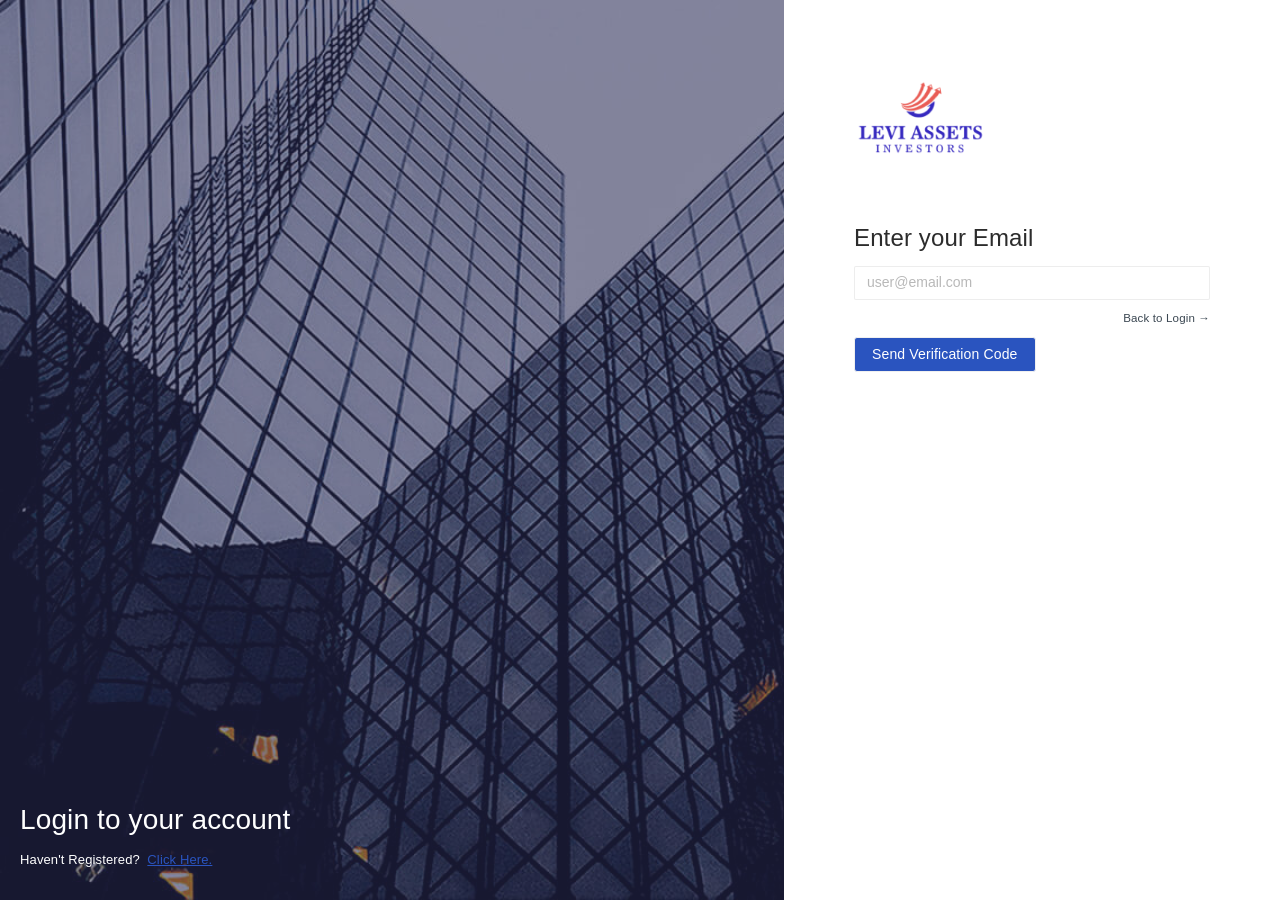
==== commit da25821b: "Update forgot-password.html" ====
--- a/forgot-password.html
+++ b/forgot-password.html
@@ -6,9 +6,16 @@
     <title>Forgot Password?</title>
     <meta name="viewport" content="width=device-width, initial-scale=1.0, maximum-scale=1.0, user-scalable=no, shrink-to-fit=no" />
     
+    <!-- FONTS -->
+    <link rel='stylesheet' href='http://fonts.googleapis.com/css?family=Roboto:100,300,400,400italic,700'>
+    <link rel='stylesheet' href='http://fonts.googleapis.com/css?family=Patua+One:100,300,400,400italic,700'>
+    <link rel='stylesheet' href='http://fonts.googleapis.com/css?family=Lato:400,400italic,700,700italic,900'>
+    <link rel='stylesheet' href='http://fonts.googleapis.com/css?family=Krub:400,400italic,700,700italic,900'>
+
     <!-- CSS -->
     <link href="css/bootstrap.min.css" rel="stylesheet" type="text/css" />
     <link class="main-stylesheet" href="css/pages.css" rel="stylesheet" type="text/css" />
+    <link rel="stylesheet" href="css/tweaks/font.css">
     
     <!-- Favicons -->
     <link rel="shortcut icon" href="images/favicon.ico">
@@ -33,7 +40,6 @@
           <form id="form-login" class="p-t-15"> 
             <h3>Enter your Email</h3>
             <div class="form-group form-group-default">
-              <label>Email</label>
               <div class="controls">
                 <input type="text" name="username" id="email" placeholder="user@email.com" class="form-control" required>
               </div>
@@ -50,4 +56,4 @@
     </div>
     
 </body>
-</html>+</html>
--- a/css/tweaks/font.css
+++ b/css/tweaks/font.css
@@ -0,0 +1,25 @@
+h1, h2, h3, h4, h5, p, li, body {
+    font-family: "Krub", Arial, Tahoma, sans-serif;
+}
+
+body, button, span.date_label, .timeline_items li h3 span, input[type="submit"], input[type="reset"], input[type="button"], input[type="text"], input[type="password"], input[type="tel"], input[type="email"], textarea, select, .offer_li .title h3 {
+    font-family: "Krub", Arial, Tahoma, sans-serif;
+}
+#menu>ul>li>a, a.action_button, #overlay-menu ul li a {
+    font-family: "Krub", Arial, Tahoma, sans-serif;
+}
+#Subheader .title {
+    font-family: "Krub", Arial, Tahoma, sans-serif;
+}
+h1, h2, h3, h4, .text-logo #logo {
+    font-family: "Krub", Arial, Tahoma, sans-serif;
+}
+h5, h6 {
+    font-family: "Krub", Arial, Tahoma, sans-serif;
+}
+blockquote {
+    font-family: "Krub", Arial, Tahoma, sans-serif;
+}
+.chart_box .chart .num, .counter .desc_wrapper .number-wrapper, .how_it_works .image .number, .pricing-box .plan-header .price, .quick_fact .number-wrapper, .woocommerce .product div.entry-summary .price {
+    font-family: "Krub", Arial, Tahoma, sans-serif;
+}
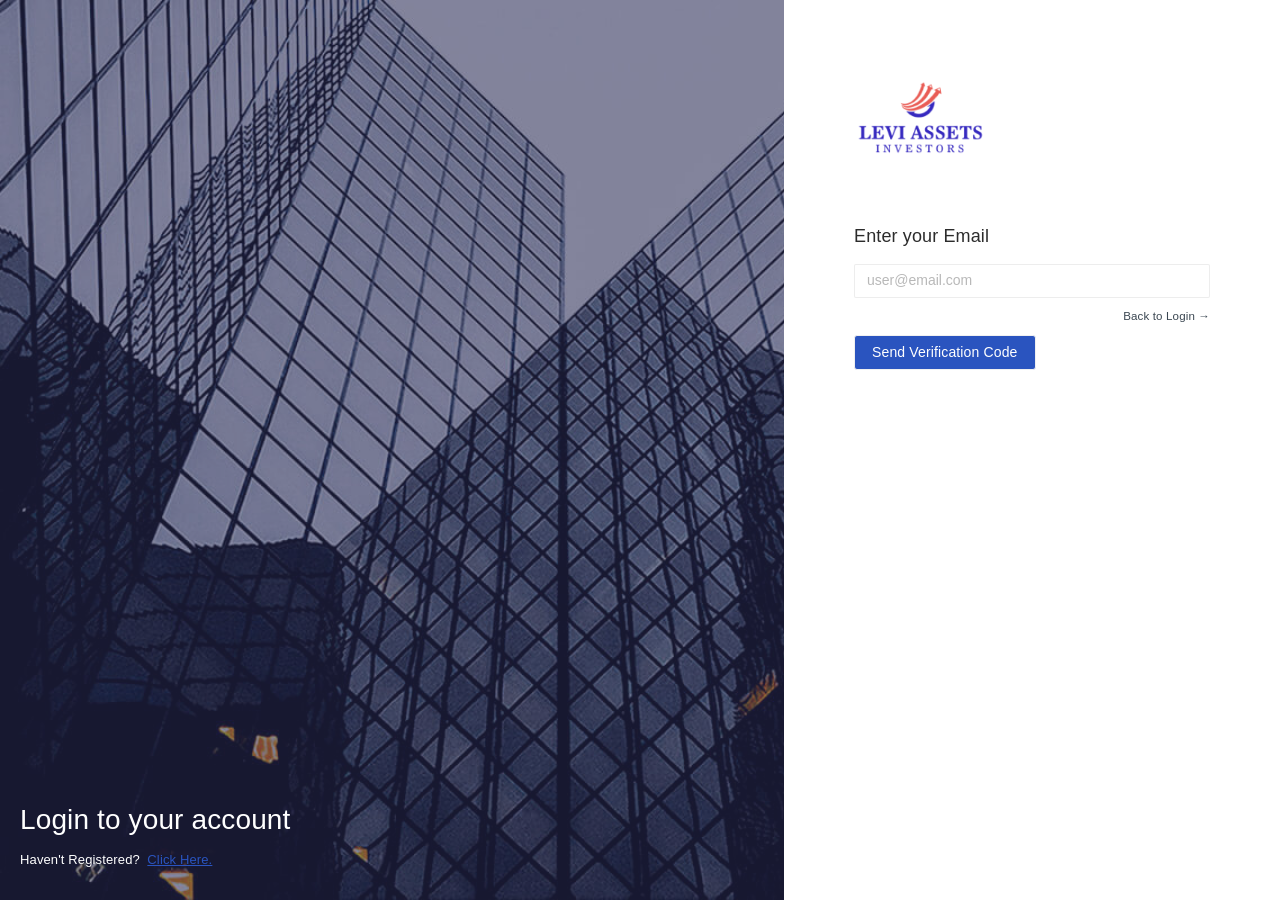
==== commit 188c726f: "Update forgot-password.html" ====
--- a/forgot-password.html
+++ b/forgot-password.html
@@ -38,7 +38,7 @@
           <a href="index.html" ><img src="images/company5.png" alt="logo" style="margin-bottom: 40px; height: 75px;"></a>
           
           <form id="form-login" class="p-t-15"> 
-            <h3>Enter your Email</h3>
+            <h4>Enter your Email</h4>
             <div class="form-group form-group-default">
               <div class="controls">
                 <input type="text" name="username" id="email" placeholder="user@email.com" class="form-control" required>
